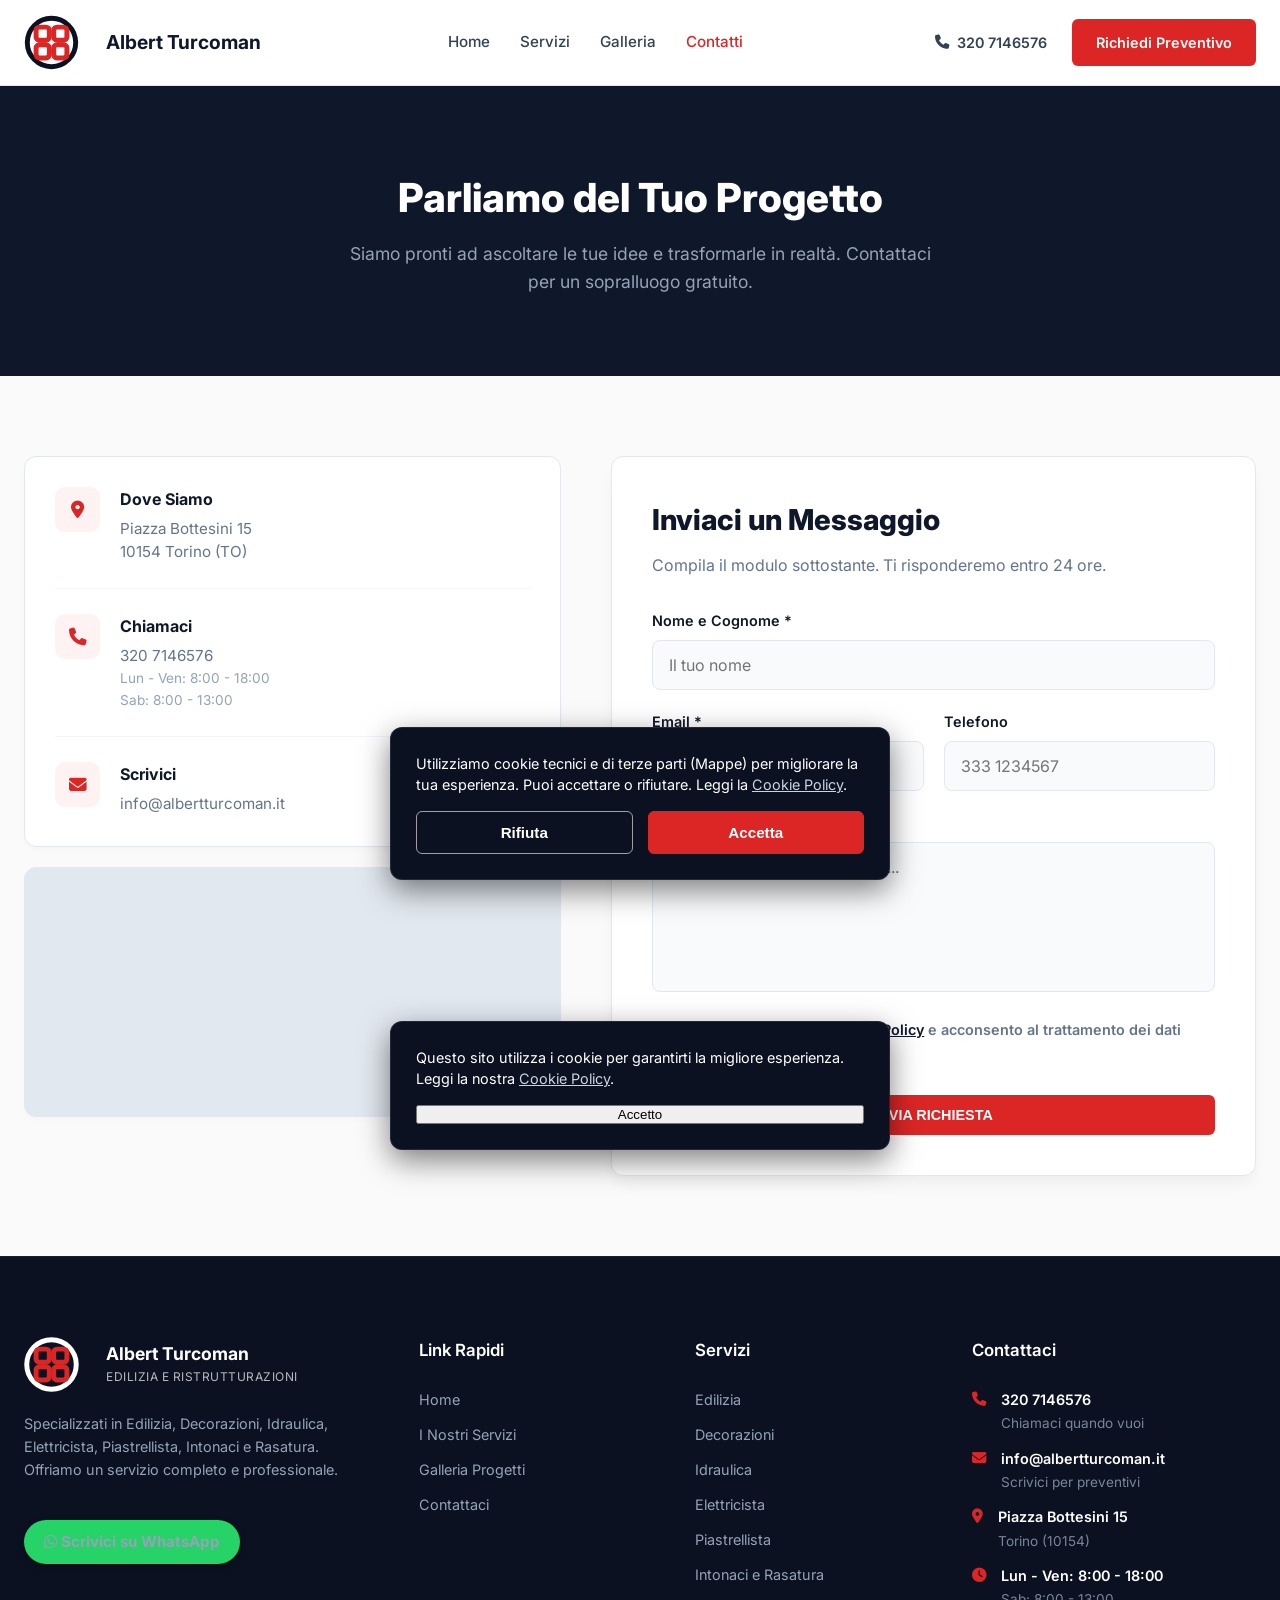
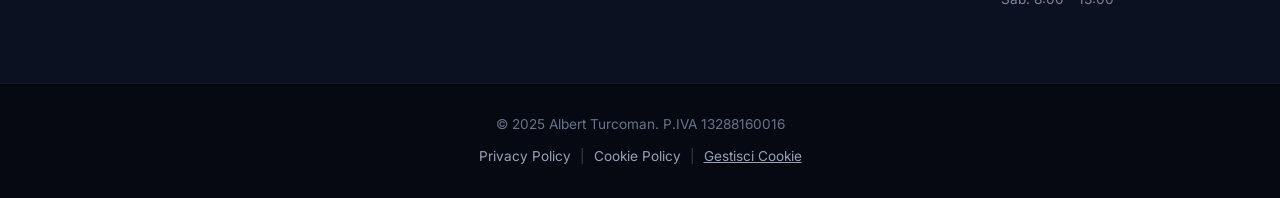
==== contatti.html @ 8659eb18 "Initial commit via Netlify" ====
<!DOCTYPE html>
<html lang="it">
<head>
    <meta charset="UTF-8">
    <meta name="viewport" content="width=device-width, initial-scale=1.0">
    <title>Contatti e Preventivi - Albert Turcoman Torino</title>
    <meta name="description" content="Contatta Albert Turcoman per un preventivo gratuito. Siamo in Piazza Bottesini 15, Torino. Telefono: 320 7146576. Risposta in 24 ore.">
    <link rel="icon" type="image/svg+xml" href="favicon.svg">
    <link rel="stylesheet" href="https://cdnjs.cloudflare.com/ajax/libs/font-awesome/6.4.0/css/all.min.css">
    <link href="https://fonts.googleapis.com/css2?family=Inter:wght@300;400;500;600;700;800&display=swap" rel="stylesheet">
    <link rel="stylesheet" href="style.css">
    
    <style>
        /* --- STILI SPECIFICI PER PAGINA CONTATTI (Finali) --- */
        html, body {
            scroll-behavior: smooth !important;
        }

        /* 1. Layout Generale a Griglia */
        .contact-section {
            padding: 80px 0;
            background-color: #FAFAFA;
        }

        .contact-grid {
            display: grid;
            grid-template-columns: 1fr 1.2fr; /* Sinistra stretta, Destra larga */
            gap: 50px;
            align-items: start; /* IMPORTANTE: Allinea in alto */
        }

        /* 2. Colonna Sinistra (Info + Mappa) */
        .left-column {
            display: flex;
            flex-direction: column;
            gap: 20px; 
        }

        /* Box Contatti */
        .info-card {
            background: white;
            padding: 30px;
            border-radius: 12px;
            border: 1px solid var(--border);
            box-shadow: 0 4px 6px -1px rgba(0,0,0,0.02);
        }

        .info-row {
            display: flex;
            align-items: flex-start;
            gap: 20px;
            margin-bottom: 25px;
            padding-bottom: 25px;
            border-bottom: 1px solid #f1f5f9;
        }
        .info-row:last-child { margin-bottom: 0; padding-bottom: 0; border-bottom: none; }

        .info-icon {
            width: 45px; height: 45px;
            background: #FEF2F2; color: var(--primary-red);
            border-radius: 10px;
            display: flex; align-items: center; justify-content: center;
            font-size: 1.1rem;
            flex-shrink: 0;
        }

        .info-text h4 { font-size: 1rem; color: var(--primary-dark); margin-bottom: 5px; font-weight: 700; }
        .info-text p, .info-text a { color: var(--text-light); font-size: 0.95rem; line-height: 1.5; text-decoration: none; transition: 0.3s; }
        .info-text a:hover { color: var(--primary-red); }

        /* Mappa Compatta */
        .map-wrapper {
            height: 250px; 
            width: 100%;
            border-radius: 12px;
            overflow: hidden;
            border: 1px solid var(--border);
            box-shadow: 0 4px 6px -1px rgba(0,0,0,0.02);
            position: relative;
            background-color: #e2e8f0;
        }
        
        /* 3. Colonna Destra (Form) */
        .form-card {
            background: white;
            padding: 40px;
            border-radius: 12px;
            border: 1px solid var(--border);
            box-shadow: 0 10px 15px -3px rgba(0,0,0,0.05);
            display: flex;
            flex-direction: column;
            
            /* TRUCCO PER L'ANCORA: */
            /* Questo serve per non far finire il titolo sotto al menu fisso quando scorre */
            scroll-margin-top: 100px; 
        }

        .form-header { margin-bottom: 30px; }
        .form-header h2 { font-size: 1.8rem; color: var(--primary-dark); font-weight: 800; margin-bottom: 10px; }
        .form-header p { color: var(--text-light); }

        .form-group { margin-bottom: 20px; }
        .form-group label { display: block; margin-bottom: 8px; font-weight: 600; font-size: 0.9rem; color: var(--primary-dark); }
        
        .form-input, .form-textarea {
            width: 100%;
            padding: 14px 16px;
            border: 1px solid #E2E8F0;
            border-radius: 8px;
            font-family: 'Inter', sans-serif;
            font-size: 1rem;
            background: #F8FAFC;
            transition: all 0.3s ease;
        }
        .form-input:focus, .form-textarea:focus {
            background: white;
            border-color: var(--primary-red);
            outline: none;
            box-shadow: 0 0 0 3px rgba(220, 38, 38, 0.1);
        }
        
        /* VALIDAZIONE VISIVA */
        .form-input:focus:invalid, .form-textarea:focus:invalid {
            border-color: #DC2626;
            background-color: #FEF2F2;
            box-shadow: 0 0 0 3px rgba(220, 38, 38, 0.1);
        }

        .form-textarea { resize: none; height: 150px; }

        .btn-full { width: 100%; justify-content: center; margin-top: 10px; }

        /* RESPONSIVE */
        @media (max-width: 900px) {
            .contact-grid { grid-template-columns: 1fr; gap: 40px; }
            .map-wrapper { height: 300px; } 
        }
    </style>
</head>
<body>

    <header>
        <div class="container nav-wrapper">
            <a href="index.html" class="logo">
                <div class="logo-icon">
                    <svg width="100%" height="100%" viewBox="0 0 100 100" fill="none" stroke-width="9" stroke-linecap="round">
                        <circle cx="50" cy="50" r="44" stroke="#0B1120" /> <rect x="22" y="22" width="24" height="24" rx="6" stroke="#DC2626" />
                        <rect x="54" y="22" width="24" height="24" rx="6" stroke="#DC2626" />
                        <rect x="22" y="54" width="24" height="24" rx="6" stroke="#DC2626" />
                        <rect x="54" y="54" width="24" height="24" rx="6" stroke="#DC2626" />
                    </svg>
                </div>
                Albert Turcoman
            </a>
            <nav class="desktop-menu">
                <a href="index.html">Home</a>
                <a href="servizi.html">Servizi</a>
                <a href="galleria.html">Galleria</a>
                <a href="contatti.html" style="color:var(--primary-red)">Contatti</a>
            </nav>
            <div class="header-right">
                <a href="tel:3207146576" class="phone-cta"><i class="fa-solid fa-phone"></i> 320 7146576</a>
                <a href="contatti.html#preventivo" class="btn-red desktop-btn">Richiedi Preventivo</a>
                <div class="mobile-menu-btn" onclick="toggleMenu()"><i class="fa-solid fa-bars"></i></div>
            </div>
        </div>
    </header>

    <div class="mobile-menu" id="mobileMenu">
        <a href="index.html">Home</a>
        <a href="servizi.html">Servizi</a>
        <a href="galleria.html">Galleria</a>
        <a href="contatti.html">Contatti</a>
        <a href="contatti.html#preventivo" class="btn-red" style="text-align:center; margin-top:20px; justify-content: center;">Richiedi Preventivo</a>
    </div>

    <section class="page-hero" style="background-color: var(--primary-dark); padding: 80px 0; text-align: center; color: white;">
        <div class="container">
            <h1 style="font-size: 2.5rem; font-weight: 800; margin-bottom: 10px;">Parliamo del Tuo Progetto</h1>
            <p style="color: #94A3B8; font-size: 1.1rem; max-width: 600px; margin: 0 auto;">Siamo pronti ad ascoltare le tue idee e trasformarle in realtà. Contattaci per un sopralluogo gratuito.</p>
        </div>
    </section>

    <section class="contact-section">
        <div class="container">
            <div class="contact-grid">
                
                <div class="left-column">
                    
                    <div class="info-card">
                        <div class="info-row">
                            <div class="info-icon"><i class="fa-solid fa-location-dot"></i></div>
                            <div class="info-text">
                                <h4>Dove Siamo</h4>
                                <p>Piazza Bottesini 15<br>10154 Torino (TO)</p>
                            </div>
                        </div>
                        <div class="info-row">
                            <div class="info-icon"><i class="fa-solid fa-phone"></i></div>
                            <div class="info-text">
                                <h4>Chiamaci</h4>
                                <p><a href="tel:3207146576">320 7146576</a></p>
                                <p style="font-size: 0.85rem; color: #94A3B8; line-height: 1.6;">
                                    Lun - Ven: 8:00 - 18:00<br>
                                    Sab: 8:00 - 13:00
                                </p>
                            </div>
                        </div>
                        <div class="info-row">
                            <div class="info-icon"><i class="fa-solid fa-envelope"></i></div>
                            <div class="info-text">
                                <h4>Scrivici</h4>
                                <p><a href="mailto:info@albertturcoman.it">info@albertturcoman.it</a></p>
                            </div>
                        </div>
                    </div>

                    <div class="map-wrapper">
                        <iframe 
                            width="100%" 
                            height="100%" 
                            id="gmap_canvas" 
                            src="https://maps.google.com/maps?q=Piazza+Giovanni+Bottesini,+15,+10154+Torino+TO&t=&z=15&ie=UTF8&iwloc=&output=embed" 
                            frameborder="0" 
                            scrolling="no" 
                            marginheight="0" 
                            marginwidth="0">
                        </iframe>
                    </div>

                </div>

                <div class="right-column">
                    <div class="form-card" id="preventivo">
                        <div class="form-header">
                            <h2>Inviaci un Messaggio</h2>
                            <p>Compila il modulo sottostante. Ti risponderemo entro 24 ore.</p>
                        </div>

                        <form class="contact-form" name="contatti" method="POST" data-netlify="true" action="grazie.html">
                            <input type="hidden" name="form-name" value="contatti">
                            
                            <div class="form-group">
                                <label>Nome e Cognome *</label>
                                <input type="text" name="nome" class="form-input" placeholder="Il tuo nome" required>
                            </div>

                            <div class="form-grid-row" style="display: grid; grid-template-columns: 1fr 1fr; gap: 20px;">
                                <div class="form-group">
                                    <label>Email *</label>
                                    <input type="email" name="email" class="form-input" placeholder="esempio@email.com" required>
                                </div>
                                <div class="form-group">
                                    <label>Telefono</label>
                                    <input type="tel" name="telefono" class="form-input" placeholder="333 1234567">
                                </div>
                            </div>

                            <div class="form-group">
                                <label>Come possiamo aiutarti? *</label>
                                <textarea name="messaggio" class="form-textarea" placeholder="Descrivi brevemente il lavoro..." required></textarea>
                            </div>

                            <div class="form-group" style="display: flex; gap: 12px; align-items: center; margin-top: 15px; margin-bottom: 25px;">
                                <input type="checkbox" id="privacy-check" name="privacy" required style="width: 18px; height: 18px; accent-color: #DC2626; cursor: pointer; flex-shrink: 0;">
                                <label for="privacy-check" style="font-size: 0.9rem; color: #64748B; line-height: 1.4; cursor: pointer; margin: 0;">
                                    Ho letto e accetto la <a href="privacy.html" target="_blank" style="text-decoration: underline; color: #0F172A;">Privacy Policy</a> e acconsento al trattamento dei dati personali.
                                </label>
                            </div>

                            <button type="submit" class="btn-red btn-full">INVIA RICHIESTA</button>
                        </form>
                        
                    </div>
                </div>

            </div>
        </div>
    </section>

    <footer>
        <div class="container footer-grid">
            <div class="footer-col">
                <div class="footer-logo">
                    <div class="logo-icon">
                        <svg width="100%" height="100%" viewBox="0 0 100 100" fill="none" stroke-width="9" stroke-linecap="round">
                            <circle cx="50" cy="50" r="45" stroke="#FFFFFF" />
                            <rect x="22" y="22" width="24" height="24" rx="6" stroke="#DC2626" />
                            <rect x="54" y="22" width="24" height="24" rx="6" stroke="#DC2626" />
                            <rect x="22" y="54" width="24" height="24" rx="6" stroke="#DC2626" />
                            <rect x="54" y="54" width="24" height="24" rx="6" stroke="#DC2626" />
                        </svg>
                    </div> 
                    <div class="logo-text">Albert Turcoman<br><span>Edilizia e Ristrutturazioni</span></div>
                </div>
                <p class="footer-desc">Specializzati in Edilizia, Decorazioni, Idraulica, Elettricista, Piastrellista, Intonaci e Rasatura. Offriamo un servizio completo e professionale.</p>
                <a href="https://wa.me/393207146576" class="btn-whatsapp" target="_blank"><i class="fa-brands fa-whatsapp"></i> Scrivici su WhatsApp</a>
            </div>

            <div class="footer-col">
                <h4>Link Rapidi</h4>
                <ul>
                    <li><a href="index.html">Home</a></li>
                    <li><a href="servizi.html">I Nostri Servizi</a></li>
                    <li><a href="galleria.html">Galleria Progetti</a></li>
                    <li><a href="contatti.html">Contattaci</a></li>
                </ul>
            </div>

            <div class="footer-col">
                <h4>Servizi</h4>
                <ul>
                    <li><a href="servizi.html">Edilizia</a></li>
                    <li><a href="servizi.html">Decorazioni</a></li>
                    <li><a href="servizi.html">Idraulica</a></li>
                    <li><a href="servizi.html">Elettricista</a></li>
                    <li><a href="servizi.html">Piastrellista</a></li>
                    <li><a href="servizi.html">Intonaci e Rasatura</a></li>
                </ul>
            </div>

            <div class="footer-col">
                <h4>Contattaci</h4>
                <ul class="contact-list">
                    <li>
                        <i class="fa-solid fa-phone"></i>
                        <div>
                            <strong><a href="tel:3207146576" style="color:white; text-decoration: none;">320 7146576</a></strong>
                            <span>Chiamaci quando vuoi</span>
                        </div>
                    </li>
                    
                    <li>
                        <i class="fa-solid fa-envelope"></i>
                        <div>
                            <strong><a href="contatti.html#preventivo" style="color:white; text-decoration: none;">info@albertturcoman.it</a></strong>
                            <span>Scrivici per preventivi</span>
                        </div>
                    </li>
                    
                    <li>
                        <i class="fa-solid fa-location-dot"></i>
                        <div>
                            <strong><a href="https://www.google.com/maps/search/?api=1&query=Piazza+Bottesini+15+Torino" target="_blank" style="color:white; text-decoration: none;">Piazza Bottesini 15</a></strong>
                            <span>Torino (10154)</span>
                        </div>
                    </li>

                    <li>
                        <i class="fa-solid fa-clock"></i>
                        <div>
                            <strong>Lun - Ven: 8:00 - 18:00</strong>
                            <span>Sab: 8:00 - 13:00</span>
                        </div>
                    </li>
                </ul>
            </div>
        </div>

        <div class="footer-bottom">
            <div class="container bottom-flex">
                <div class="bottom-left">
                    © 2025 Albert Turcoman. P.IVA 13288160016
                    <div style="margin-top: 10px; font-size: 0.85rem;">
                        <a href="privacy.html" class="legal-link">Privacy Policy</a>
                        <span style="opacity: 0.5; margin: 0 5px;">|</span>
                        <a href="cookie.html" class="legal-link">Cookie Policy</a>
                        <span style="opacity: 0.5; margin: 0 5px;">|</span>
                        <a href="#" onclick="reopenBanner(); return false;" class="legal-link" style="text-decoration: underline;">Gestisci Cookie</a>
                    </div>
                </div>
            </div>
        </div>
    </footer>

    <div id="cookie-banner">
        <p>
            Utilizziamo cookie tecnici e di terze parti (Mappe) per migliorare la tua esperienza. 
            Puoi accettare o rifiutare.
            Leggi la <a href="cookie.html" style="color: #cbd5e1; text-decoration: underline;">Cookie Policy</a>.
        </p>
        <div class="cookie-buttons">
            <button onclick="rejectCookies()" class="btn-cookie-outline">Rifiuta</button>
            <button onclick="acceptCookies()" class="btn-cookie-fill">Accetta</button>
        </div>
    </div>

    <script>
        // Menu Mobile
        function toggleMenu() { 
            const menu = document.getElementById('mobileMenu');
            if(menu) menu.style.display = (menu.style.display === 'flex') ? 'none' : 'flex'; 
        }
        
        // Logica Cookie
        function acceptCookies() {
            document.getElementById('cookie-banner').classList.remove('show');
            localStorage.setItem('cookieConsent', 'accepted');
        }
        function rejectCookies() {
            document.getElementById('cookie-banner').classList.remove('show');
            localStorage.setItem('cookieConsent', 'rejected');
        }
        function reopenBanner() {
            document.getElementById('cookie-banner').classList.add('show');
        }
        
        // Controllo all'avvio
        window.addEventListener('load', function() {
            if (!localStorage.getItem('cookieConsent')) {
                setTimeout(() => document.getElementById('cookie-banner').classList.add('show'), 1000);
            }
        });
    </script>
</body>
</html>

    <div id="cookie-banner">
        <p>
            Questo sito utilizza i cookie per garantirti la migliore esperienza. 
            Leggi la nostra <a href="#" style="color: #cbd5e1; text-decoration: underline;">Cookie Policy</a>.
        </p>
        <button onclick="acceptCookies()">Accetto</button>
    </div>

    <script>
        function toggleMenu() {
            const menu = document.getElementById('mobileMenu');
            const style = window.getComputedStyle(menu);
            menu.style.display = style.display === 'flex' ? 'none' : 'flex';
        }

        function acceptCookies() {
            document.getElementById('cookie-banner').classList.remove('show');
            localStorage.setItem('cookieConsent', 'true');
        }

        window.addEventListener('load', function() {
            if (!localStorage.getItem('cookieConsent')) {
                setTimeout(() => document.getElementById('cookie-banner').classList.add('show'), 1000);
            }
        });
    </script>

</body>
</html>
---- style.css ----
/* --- 1. RESET & VARIABLES --- */
:root {
    --primary-red: #DC2626;
    --primary-dark: #0F172A;
    --text-main: #334155;
    --text-light: #64748B;
    --white: #ffffff;
    --border: #E2E8F0;
}

* { margin: 0; padding: 0; box-sizing: border-box; }

body {
    font-family: 'Inter', sans-serif;
    color: var(--text-main);
    line-height: 1.6;
    background-color: var(--white);
    overflow-x: hidden;
}

a { text-decoration: none; transition: 0.3s; }
ul { list-style: none; }
img { width: 100%; display: block; }

/* --- 2. HEADER --- */
header {
    background: var(--white);
    border-bottom: 1px solid var(--border);
    padding: 15px 0;
    position: sticky;
    top: 0;
    z-index: 2000; 
}

.container {
    max-width: 1280px;
    margin: 0 auto;
    padding: 0 24px;
}

.nav-wrapper {
    display: flex;
    justify-content: space-between;
    align-items: center;
}

.logo {
    display: flex;
    align-items: center;
    gap: 12px;
    font-weight: 700;
    font-size: 1.2rem;
    color: var(--primary-dark);
}

.logo-icon {
    width: 55px;   
    height: 55px;  
    display: flex; align-items: center; justify-content: center;
    flex-shrink: 0;
    margin-right: 5px; 
}

.logo-icon svg { width: 100%; height: 100%; }

.desktop-menu { display: flex; gap: 30px; }
.desktop-menu a { color: var(--text-main); font-weight: 500; font-size: 0.95rem; }
.desktop-menu a:hover { color: var(--primary-red); }

.header-right { display: flex; align-items: center; gap: 20px; }

.phone-cta {
    display: flex; align-items: center; gap: 8px;
    font-weight: 600; color: var(--text-main); font-size: 0.9rem;
    position: relative;
    z-index: 10;
    padding: 5px;
}

.btn-red {
    background: var(--primary-red);
    color: white;
    padding: 12px 24px;
    border-radius: 6px;
    font-weight: 600;
    font-size: 0.9rem;
    border: none;
    cursor: pointer;
    display: inline-flex;
    align-items: center;
    justify-content: center;
    gap: 8px;
    white-space: nowrap;
    position: relative;
    z-index: 10;
}
.btn-red:hover { background: #b91c1c; }

.btn-outline {
    background: transparent;
    border: 1px solid rgba(255,255,255,0.3);
    color: white;
    padding: 12px 24px;
    border-radius: 6px;
    font-weight: 600;
    font-size: 0.9rem;
    cursor: pointer;
    display: inline-flex;
    align-items: center;
    justify-content: center;
    gap: 10px;
    min-width: 150px;
    transition: 0.3s;
    position: relative;
    z-index: 10;
}
.btn-outline:hover {
    background: white;
    color: var(--primary-dark);
    border-color: white;
}

.mobile-menu-btn {
    display: none;
    font-size: 1.5rem;
    color: var(--primary-dark);
    cursor: pointer;
    margin-left: 10px;
    padding: 10px;
    position: relative;
    z-index: 2001;
}

.mobile-menu {
    display: none;
    position: fixed;
    top: 71px; 
    left: 0; width: 100%;
    background: white;
    padding: 20px;
    border-bottom: 1px solid var(--border);
    flex-direction: column;
    gap: 15px;
    box-shadow: 0 4px 6px -1px rgba(0,0,0,0.1);
    z-index: 1999;
}
.mobile-menu a {
    color: var(--text-main);
    font-weight: 600; font-size: 1.1rem;
    padding: 10px 0; border-bottom: 1px solid #f1f5f9;
}

/* --- 3. HERO SECTION --- */
.hero {
    position: relative;
    padding: 80px 0;
    background-image: linear-gradient(rgba(15, 23, 42, 0.90), rgba(15, 23, 42, 0.85)), url('https://images.unsplash.com/photo-1541888946425-d81bb19240f5?q=80&w=2000&auto=format&fit=crop');
    background-size: cover;
    background-position: center;
    color: white;
    min-height: 80vh;
    display: flex;
    align-items: center;
    z-index: 1;
}

.hero-content { max-width: 700px; position: relative; z-index: 2; }

.pill-badge {
    background: rgba(220, 38, 38, 0.2);
    color: #FCA5A5;
    border: 1px solid rgba(220, 38, 38, 0.4);
    padding: 6px 16px; border-radius: 50px;
    font-size: 0.85rem; font-weight: 600;
    display: inline-block; margin-bottom: 24px;
}

.hero h1 {
    font-size: 3.5rem; line-height: 1.1;
    font-weight: 800; margin-bottom: 20px;
}
.hero h1 span { color: #EF4444; }
.hero p {
    font-size: 1.1rem; color: #CBD5E1;
    margin-bottom: 40px; max-width: 600px;
}

.hero-actions {
    display: flex;
    gap: 15px;
    margin-bottom: 60px;
    flex-wrap: wrap; 
}

.trust-row {
    display: flex; gap: 40px;
    border-top: 1px solid rgba(255,255,255,0.1);
    padding-top: 30px;
}
.trust-item { display: flex; gap: 12px; align-items: center; }
.trust-icon { 
    width: 40px; height: 40px; 
    background: rgba(220, 38, 38, 0.1); 
    border: 1px solid rgba(220, 38, 38, 0.3);
    border-radius: 50%;
    display: flex; justify-content: center; align-items: center;
    color: #EF4444;
}
.trust-text strong { display: block; font-size: 0.9rem; }
.trust-text span { font-size: 0.8rem; color: #94A3B8; }

/* --- 4. GENERAL SECTIONS --- */
.section-padding { padding: 80px 0; position: relative; z-index: 1; }
.section-header { text-align: center; margin-bottom: 60px; }
.sub-title { color: var(--primary-red); font-weight: 600; font-size: 0.9rem; letter-spacing: 1px; text-transform: uppercase; }
.main-title { font-size: 2.25rem; color: var(--primary-dark); font-weight: 800; margin-top: 10px; }

.services-grid { display: grid; grid-template-columns: repeat(3, 1fr); gap: 30px; }
.service-card {
    background: white; padding: 35px; border-radius: 12px;
    box-shadow: 0 4px 6px -1px rgba(0,0,0,0.05); transition: 0.3s;
    border: 1px solid #f1f5f9;
}
.service-card:hover { transform: translateY(-5px); box-shadow: 0 10px 15px -3px rgba(0,0,0,0.1); }
.icon-box { width: 50px; height: 50px; border-radius: 10px; display: flex; justify-content: center; align-items: center; margin-bottom: 20px; font-size: 1.2rem; }
.icon-red { background: #FEF2F2; color: #DC2626; }
.icon-blue { background: #EFF6FF; color: #2563EB; }
.icon-orange { background: #FFF7ED; color: #EA580C; }
.icon-purple { background: #F5F3FF; color: #7C3AED; }
.icon-green { background: #F0FDF4; color: #16A34A; }
.link-arrow { color: var(--primary-red); font-weight: 600; font-size: 0.9rem; display: flex; align-items: center; gap: 5px; }

.gallery-section { background: #FAFAFA; padding: 80px 0; }
.filters { display: flex; justify-content: center; gap: 15px; margin-bottom: 40px; flex-wrap: wrap; }
.filter-btn { background: white; border: 1px solid var(--border); padding: 10px 24px; border-radius: 50px; font-weight: 500; color: var(--text-light); cursor: pointer; transition: 0.3s; }
.filter-btn:hover { background: #f1f5f9; }
.filter-btn.active { background: var(--primary-red); color: white; border-color: var(--primary-red); }
.gallery-grid { display: grid; grid-template-columns: repeat(4, 1fr); gap: 20px; }
.gallery-item { position: relative; border-radius: 16px; overflow: hidden; aspect-ratio: 1; cursor: pointer; }
.gallery-item img { width: 100%; height: 100%; object-fit: cover; transition: 0.5s; }
.gallery-item:hover img { transform: scale(1.1); }
.overlay-text { position: absolute; bottom: 0; left: 0; right: 0; padding: 20px; background: linear-gradient(to top, rgba(0,0,0,0.8), transparent); color: white; opacity: 0; transition: 0.3s; }
.gallery-item:hover .overlay-text { opacity: 1; }

.about-layout { display: grid; grid-template-columns: 1fr 1fr; gap: 80px; align-items: center; }
.about-image { position: relative; border-radius: 20px; overflow: hidden; }
.floating-card { position: absolute; bottom: 20px; left: 20px; background: rgba(30, 41, 59, 0.9); backdrop-filter: blur(5px); padding: 15px 25px; border-radius: 12px; color: white; border: 1px solid rgba(255,255,255,0.1); }
.check-list { display: grid; grid-template-columns: 1fr 1fr; gap: 15px; margin: 30px 0; }
.check-item { display: flex; gap: 10px; align-items: center; font-weight: 500; font-size: 0.95rem; }
.check-circle { color: var(--primary-red); background: #FEF2F2; width: 24px; height: 24px; border-radius: 50%; display: flex; justify-content: center; align-items: center; font-size: 0.8rem; }
.stats { display: flex; gap: 50px; margin-top: 40px; border-top: 1px solid var(--border); padding-top: 30px; }
.stat-num { font-size: 2rem; font-weight: 800; color: var(--primary-dark); }
.stat-label { font-size: 0.8rem; text-transform: uppercase; color: var(--text-light); }

/* --- 5. CTA SECTION --- */
.cta-section {
    background-color: #0F172A; color: white; padding: 100px 0;
    position: relative; overflow: hidden; text-align: center;
    z-index: 1;
}

.cta-pattern {
    position: absolute; top: 0; left: 0; width: 100%; height: 100%; opacity: 0.1;
    background-image: 
        linear-gradient(90deg, transparent 48%, #fff 48%, #fff 52%, transparent 52%),
        linear-gradient(0deg, transparent 48%, #fff 48%, #fff 52%, transparent 52%);
    background-size: 30px 30px;
    background-position: center;
}

.cta-content { position: relative; z-index: 2; max-width: 800px; margin: 0 auto; }
.cta-content h2 { font-size: 2.5rem; font-weight: 700; margin-bottom: 20px; }
.cta-content p { color: #94A3B8; margin-bottom: 40px; font-size: 1.1rem; }
.cta-form-row { display: flex; justify-content: center; gap: 15px; flex-wrap: wrap; }

.input-white {
    background: white;
    border: none; border-radius: 6px;
    padding: 0 20px; height: 48px;
    width: 250px; font-size: 1rem; color: var(--text-main);
}

/* --- 6. FOOTER --- */
footer {
    background: #0B1120; 
    color: #94A3B8; 
    padding-top: 80px; 
    font-size: 0.9rem;
    border-top: 1px solid rgba(255,255,255,0.05);
    position: relative;
    z-index: 10;
}

.footer-grid {
    display: grid; 
    /* MODIFICA: Uso le 4 colonne fisse che ti servono per l'allineamento corretto */
    grid-template-columns: 1.5fr 1fr 1fr 1.2fr;
    gap: 40px; 
    padding-bottom: 60px;
}

.footer-logo { display: flex; align-items: center; gap: 12px; margin-bottom: 20px; color: white; }
.footer-logo .logo-text { line-height: 1.2; font-weight: 700; font-size: 1.1rem; }
.footer-logo .logo-text span { font-size: 0.75rem; font-weight: 400; opacity: 0.7; text-transform: uppercase; letter-spacing: 0.5px; }

.footer-desc { margin-bottom: 24px; line-height: 1.6; }

.social-icons { display: flex; gap: 10px; }
.social-btn { width: 36px; height: 36px; background: rgba(255,255,255,0.08); display: flex; justify-content: center; align-items: center; border-radius: 6px; color: white; transition: 0.3s; }
.social-btn:hover { background: var(--primary-red); }

.footer-col h4 { color: white; margin-bottom: 24px; font-size: 1.05rem; font-weight: 600; }
.footer-col ul li { margin-bottom: 12px; }
.footer-col a { color: #94A3B8; transition: 0.2s; display: inline-block; text-decoration: none; }
.footer-col a:hover { color: white; transform: translateX(5px); } 

.contact-list li { display: flex; gap: 15px; margin-bottom: 20px; align-items: flex-start; }
.contact-list i { color: var(--primary-red); margin-top: 4px; flex-shrink: 0; }
.contact-list strong { display: block; color: white; font-weight: 600; }
.contact-list span { font-size: 0.85rem; opacity: 0.8; }

.footer-bottom { 
    background: #060912; 
    padding: 30px 0;
    border-top: 1px solid rgba(255,255,255,0.05); 
    font-size: 0.85rem; 
    color: #64748B; 
    text-align: center;
}

.bottom-flex { 
    display: flex; 
    flex-direction: column; 
    align-items: center;    
    justify-content: center; 
    gap: 15px; 
}

.bottom-left { 
    line-height: 1.6; 
    display: flex;
    flex-direction: column;
    align-items: center;
}

.vat-code { opacity: 0.6; font-size: 0.8rem; }

/* Stile per Privacy e Cookie Policy */
.legal-link {
    color: #94A3B8;        
    text-decoration: none; 
    transition: 0.3s;
}

.legal-link:hover {
    color: white;          
    text-decoration: underline;
}

/* Fix per spaziare meglio il logo dal testo */
.logo-icon { margin-right: 15px; }

/* --- PAGINA SERVIZI (Schede con Immagini) --- */
.service-img-card {
    background: white;
    border-radius: 12px;
    overflow: hidden;
    border: 1px solid #F1F5F9;
    transition: transform 0.3s ease, box-shadow 0.3s ease;
    display: flex;
    flex-direction: column;
    height: 100%; 
}

.service-img-card:hover {
    transform: translateY(-5px);
    box-shadow: 0 10px 20px rgba(0,0,0,0.08);
}

.card-image-wrapper {
    position: relative;
    height: 200px;
    overflow: hidden;
}

.card-image-wrapper img {
    width: 100%;
    height: 100%;
    object-fit: cover;
    transition: transform 0.5s ease;
}

.service-img-card:hover .card-image-wrapper img { transform: scale(1.05); }

.card-floating-icon {
    position: absolute;
    top: 15px;
    right: 15px;
    background: white;
    width: 40px;
    height: 40px;
    border-radius: 8px;
    display: flex;
    justify-content: center;
    align-items: center;
    color: var(--primary-red);
    font-size: 1.1rem;
    box-shadow: 0 2px 5px rgba(0,0,0,0.1);
    z-index: 2;
}

.card-content {
    padding: 25px;
    display: flex;
    flex-direction: column;
    flex-grow: 1;
    justify-content: space-between;
}

.card-content h3 {
    font-size: 1.25rem;
    color: var(--primary-dark);
    margin-bottom: 10px;
    font-weight: 700;
}

.card-content p {
    color: var(--text-light);
    font-size: 0.95rem;
    line-height: 1.6;
    margin-bottom: 25px;
}

.card-action-btn {
    background: #F8FAFC;
    border: 1px solid #E2E8F0;
    padding: 12px 20px;
    border-radius: 6px;
    color: var(--primary-dark);
    font-weight: 600;
    font-size: 0.85rem;
    display: flex;
    justify-content: space-between;
    align-items: center;
    transition: 0.3s;
    text-decoration: none; 
}

.card-action-btn:hover {
    background: var(--primary-dark);
    color: white;
    border-color: var(--primary-dark);
}

/* Stili per la CTA finale della pagina servizi */
.services-cta {
    background: white;
    text-align: center;
    padding: 80px 0;
    border-top: 1px solid var(--border);
}

.cta-buttons-row {
    display: flex;
    justify-content: center;
    gap: 20px;
    flex-wrap: wrap;
    margin-top: 30px;
}

.btn-white-border {
    background: white;
    border: 1px solid #E2E8F0;
    color: var(--text-main);
    padding: 12px 24px;
    border-radius: 6px;
    font-weight: 600;
    display: inline-flex;
    align-items: center;
    gap: 10px;
    transition: 0.3s;
    cursor: pointer;
}

.btn-white-border:hover {
    background: #F8FAFC;
    border-color: #CBD5E1;
}

/* --- COOKIE BANNER (Fix 2 tasti) --- */
#cookie-banner {
    position: fixed;
    bottom: -250px;
    left: 0; right: 0; margin: 0 auto; 
    max-width: 500px; 
    background: #0B1120;
    color: white;
    padding: 25px;
    border-radius: 12px;
    box-shadow: 0 10px 30px rgba(0,0,0,0.5);
    border: 1px solid rgba(255,255,255,0.1);
    
    display: flex;
    flex-direction: column; /* IMPORTANTE: Testo sopra, tasti sotto */
    gap: 15px;
    
    z-index: 10000;
    transition: bottom 0.5s cubic-bezier(0.175, 0.885, 0.32, 1.275);
}

#cookie-banner.show { bottom: 20px; }

#cookie-banner p {
    margin: 0;
    font-size: 0.9rem;
    line-height: 1.5;
}

/* Contenitore per i due tasti affiancati */
.cookie-buttons {
    display: flex;      
    gap: 15px;          
    width: 100%;        
}

.btn-cookie-fill, 
.btn-cookie-outline {
    flex: 1;            /* Stessa larghezza */
    padding: 12px 0;    
    text-align: center;
    border-radius: 6px;
    font-weight: 600;
    cursor: pointer;
    font-size: 0.95rem;
    transition: 0.2s;
}

.btn-cookie-fill {
    background: var(--primary-red);
    color: white;
    border: 1px solid var(--primary-red);
}

.btn-cookie-fill:hover { background: #b91c1c; }

.btn-cookie-outline {
    background: transparent;
    color: white;
    border: 1px solid rgba(255,255,255, 0.6);
}

.btn-cookie-outline:hover { border-color: white; background: rgba(255,255,255,0.1); }

/* --- EXTRA COMPONENTS --- */
html { scroll-behavior: smooth; }

.btn-whatsapp {
    display: inline-flex;
    align-items: center;
    gap: 10px;
    background-color: #25D366; 
    color: white;
    text-decoration: none;
    font-weight: bold;
    padding: 10px 20px;
    border-radius: 50px;
    margin-top: 15px;
    transition: 0.3s;
    font-size: 0.95rem;
    box-shadow: 0 4px 10px rgba(0,0,0,0.2);
}

.btn-whatsapp:hover {
    background-color: #128C7E;
    transform: translateY(-2px);
}

/* --- RESPONSIVE FIXES (Tutti raggruppati qui) --- */
@media (max-width: 1024px) {
    header { padding: 10px 0; }
    .hero h1 { font-size: 2.5rem; }
    .desktop-menu { display: none; }
    .desktop-btn { display: none; }
    .mobile-menu-btn { display: block; }
    .services-grid { grid-template-columns: 1fr 1fr; }
    .gallery-grid { grid-template-columns: repeat(2, 1fr); }
    .about-layout { grid-template-columns: 1fr; }
    .about-image { order: -1; }
    .footer-grid { grid-template-columns: 1fr 1fr; }
}

@media (max-width: 768px) {
    /* Hero e Sezioni Generali */
    .hero-content { text-align: center; }
    .hero-actions { justify-content: center; }
    .input-white { width: 100%; max-width: 300px; } 
    .trust-row { flex-direction: column; align-items: center; }
    .services-grid { grid-template-columns: 1fr; }
    .gallery-grid { grid-template-columns: 1fr; }

    /* Footer Mobile: Tutto centrato e in colonna */
    .footer-grid { grid-template-columns: 1fr !important; text-align: center; gap: 30px; }
    .footer-col { display: flex; flex-direction: column; align-items: center; }
    .contact-list li { justify-content: center; text-align: center; }
    .btn-whatsapp { margin: 15px auto 0; }
    .bottom-flex { flex-direction: column; text-align: center; gap: 10px; }
    .phone-cta { display: none; }

    /* Fix Pagine Legali (Margini) */
    .legal-content { padding: 40px 20px; }
    .legal-content h1 { font-size: 1.8rem; }

    /* Fix Cookie Banner Mobile */
    #cookie-banner {
        left: 10px; right: 10px; max-width: none;
    }
}



/* 1. Stile per il contenitore dell'immagine */
.about-image {
    position: relative; /* Fondamentale per far stare la "floating-card" al suo posto */
    width: 100%;
    height: 100%; /* Cerca di occupare tutta l'altezza disponibile */
    min-height: 400px; /* Altezza minima di sicurezza per desktop */
}

/* 2. Stile SPECIFICO per la tua nuova immagine */
.titolare-img {
    width: 100%;
    height: 500px; /* ALTEZZA FISSA: Modifica questo valore per pareggiare col testo */
    object-fit: cover; /* MAGIA: Ritaglia l'immagine per riempire il box senza deformarla */
    object-position: top center; /* Focalizza il ritaglio sulla parte alta (il viso) */
    border-radius: 24px; /* Arrotonda gli angoli come nelle tue foto di esempio */
    box-shadow: 0 10px 30px rgba(0,0,0,0.1); /* Un'ombra leggera per eleganza */
}

/* 3. Ottimizzazione per MOBILE (Cellulari) */
@media (max-width: 768px) {
    .titolare-img {
        height: 350px; /* Su cellulare la facciamo meno alta per non occupare tutto lo schermo */
    }
    
    .about-layout {
        /* Assicura che su mobile le colonne stiano una sopra l'altra */
        flex-direction: column; 
    }
}
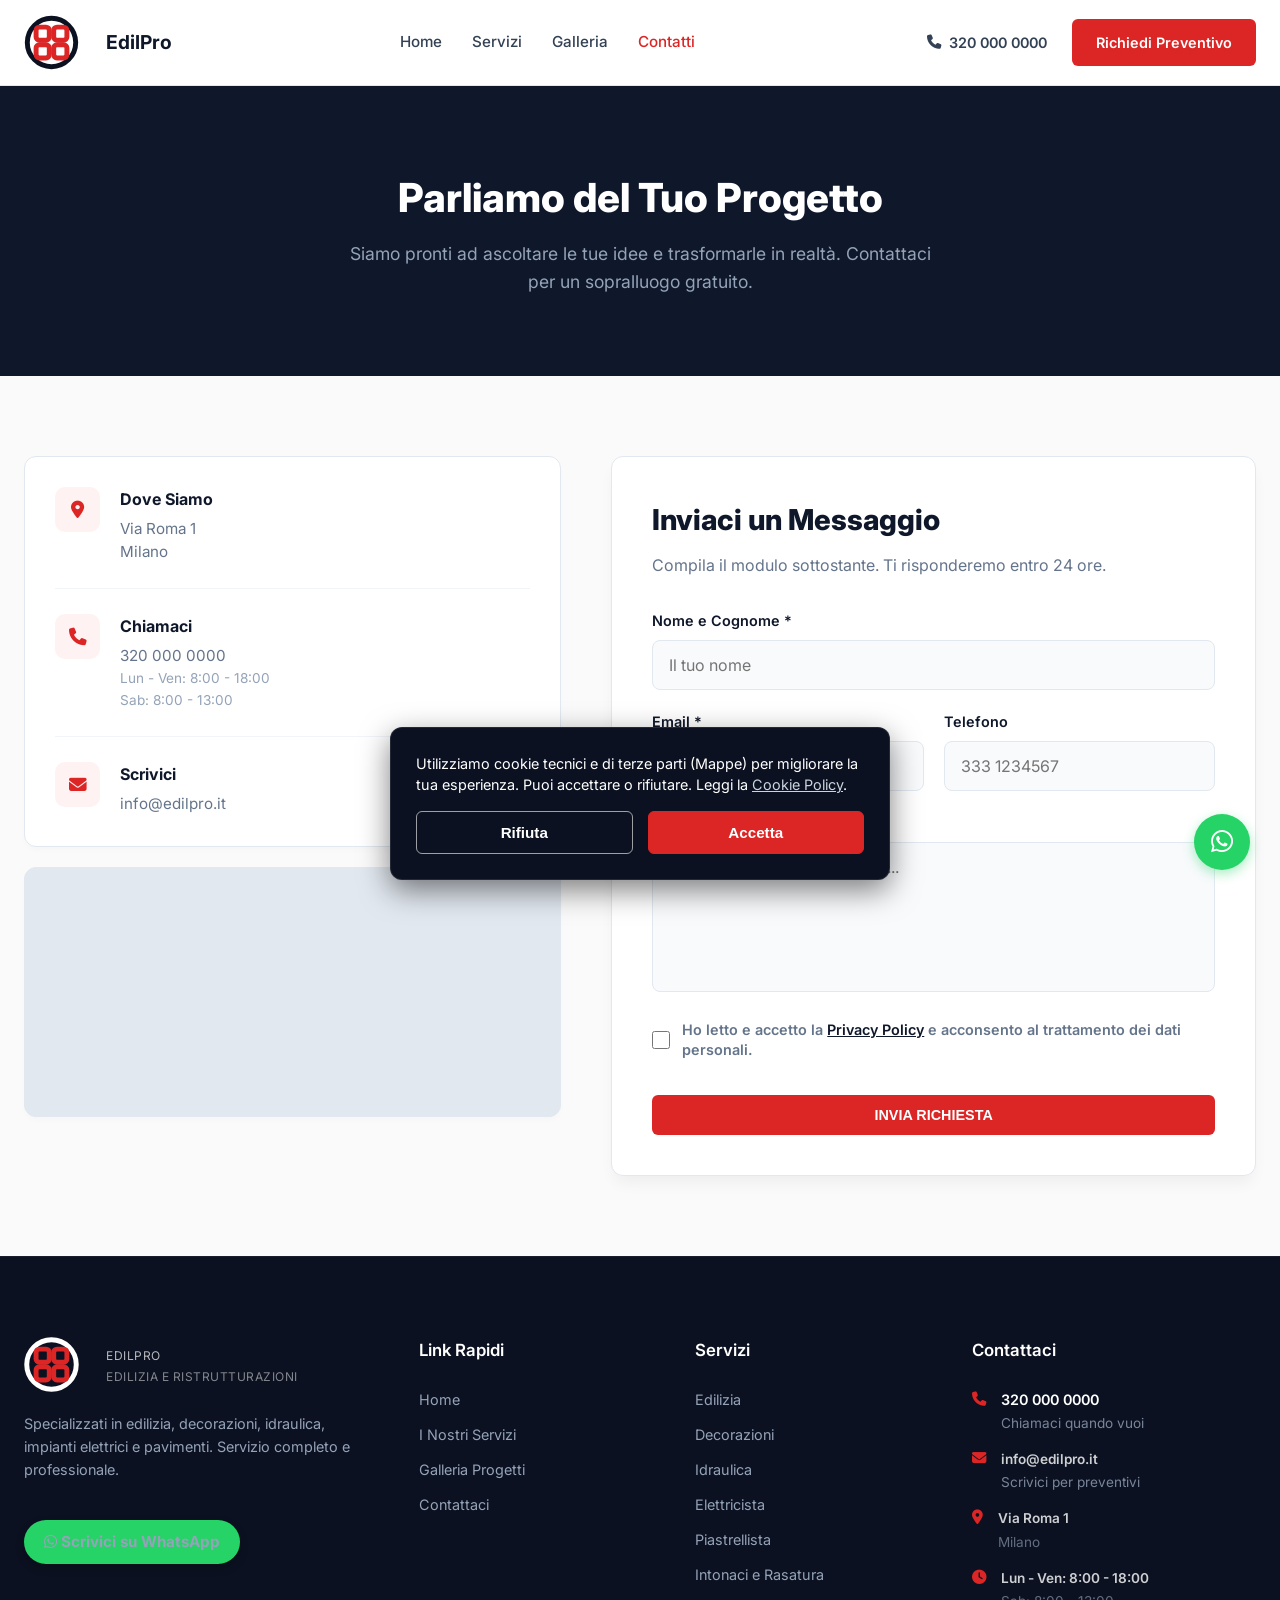
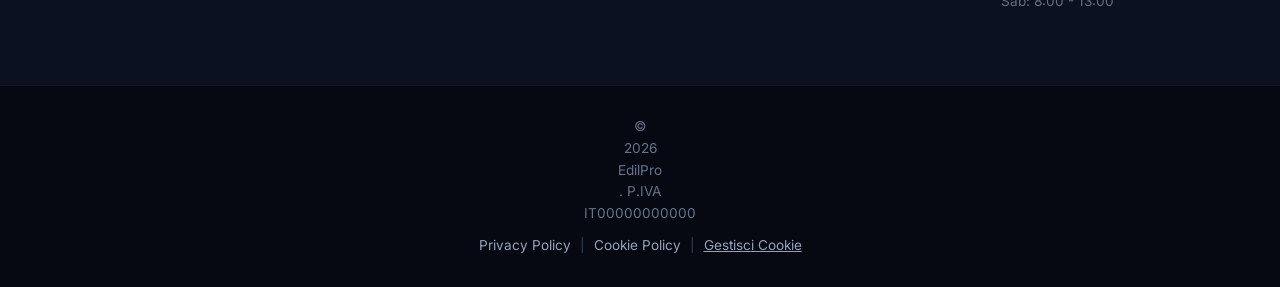
==== commit 5c5e791c: "Refactor: transform static site into reusable EdilPro template - Create config.js with centralized S" ====
--- a/contatti.html
+++ b/contatti.html
@@ -1,446 +1,308 @@
-<!DOCTYPE html>
-<html lang="it">
-<head>
-    <meta charset="UTF-8">
-    <meta name="viewport" content="width=device-width, initial-scale=1.0">
-    <title>Contatti e Preventivi - Albert Turcoman Torino</title>
-    <meta name="description" content="Contatta Albert Turcoman per un preventivo gratuito. Siamo in Piazza Bottesini 15, Torino. Telefono: 320 7146576. Risposta in 24 ore.">
-    <link rel="icon" type="image/svg+xml" href="favicon.svg">
-    <link rel="stylesheet" href="https://cdnjs.cloudflare.com/ajax/libs/font-awesome/6.4.0/css/all.min.css">
-    <link href="https://fonts.googleapis.com/css2?family=Inter:wght@300;400;500;600;700;800&display=swap" rel="stylesheet">
-    <link rel="stylesheet" href="style.css">
-    
-    <style>
-        /* --- STILI SPECIFICI PER PAGINA CONTATTI (Finali) --- */
-        html, body {
-            scroll-behavior: smooth !important;
-        }
-
-        /* 1. Layout Generale a Griglia */
-        .contact-section {
-            padding: 80px 0;
-            background-color: #FAFAFA;
-        }
-
-        .contact-grid {
-            display: grid;
-            grid-template-columns: 1fr 1.2fr; /* Sinistra stretta, Destra larga */
-            gap: 50px;
-            align-items: start; /* IMPORTANTE: Allinea in alto */
-        }
-
-        /* 2. Colonna Sinistra (Info + Mappa) */
-        .left-column {
-            display: flex;
-            flex-direction: column;
-            gap: 20px; 
-        }
-
-        /* Box Contatti */
-        .info-card {
-            background: white;
-            padding: 30px;
-            border-radius: 12px;
-            border: 1px solid var(--border);
-            box-shadow: 0 4px 6px -1px rgba(0,0,0,0.02);
-        }
-
-        .info-row {
-            display: flex;
-            align-items: flex-start;
-            gap: 20px;
-            margin-bottom: 25px;
-            padding-bottom: 25px;
-            border-bottom: 1px solid #f1f5f9;
-        }
-        .info-row:last-child { margin-bottom: 0; padding-bottom: 0; border-bottom: none; }
-
-        .info-icon {
-            width: 45px; height: 45px;
-            background: #FEF2F2; color: var(--primary-red);
-            border-radius: 10px;
-            display: flex; align-items: center; justify-content: center;
-            font-size: 1.1rem;
-            flex-shrink: 0;
-        }
-
-        .info-text h4 { font-size: 1rem; color: var(--primary-dark); margin-bottom: 5px; font-weight: 700; }
-        .info-text p, .info-text a { color: var(--text-light); font-size: 0.95rem; line-height: 1.5; text-decoration: none; transition: 0.3s; }
-        .info-text a:hover { color: var(--primary-red); }
-
-        /* Mappa Compatta */
-        .map-wrapper {
-            height: 250px; 
-            width: 100%;
-            border-radius: 12px;
-            overflow: hidden;
-            border: 1px solid var(--border);
-            box-shadow: 0 4px 6px -1px rgba(0,0,0,0.02);
-            position: relative;
-            background-color: #e2e8f0;
-        }
-        
-        /* 3. Colonna Destra (Form) */
-        .form-card {
-            background: white;
-            padding: 40px;
-            border-radius: 12px;
-            border: 1px solid var(--border);
-            box-shadow: 0 10px 15px -3px rgba(0,0,0,0.05);
-            display: flex;
-            flex-direction: column;
-            
-            /* TRUCCO PER L'ANCORA: */
-            /* Questo serve per non far finire il titolo sotto al menu fisso quando scorre */
-            scroll-margin-top: 100px; 
-        }
-
-        .form-header { margin-bottom: 30px; }
-        .form-header h2 { font-size: 1.8rem; color: var(--primary-dark); font-weight: 800; margin-bottom: 10px; }
-        .form-header p { color: var(--text-light); }
-
-        .form-group { margin-bottom: 20px; }
-        .form-group label { display: block; margin-bottom: 8px; font-weight: 600; font-size: 0.9rem; color: var(--primary-dark); }
-        
-        .form-input, .form-textarea {
-            width: 100%;
-            padding: 14px 16px;
-            border: 1px solid #E2E8F0;
-            border-radius: 8px;
-            font-family: 'Inter', sans-serif;
-            font-size: 1rem;
-            background: #F8FAFC;
-            transition: all 0.3s ease;
-        }
-        .form-input:focus, .form-textarea:focus {
-            background: white;
-            border-color: var(--primary-red);
-            outline: none;
-            box-shadow: 0 0 0 3px rgba(220, 38, 38, 0.1);
-        }
-        
-        /* VALIDAZIONE VISIVA */
-        .form-input:focus:invalid, .form-textarea:focus:invalid {
-            border-color: #DC2626;
-            background-color: #FEF2F2;
-            box-shadow: 0 0 0 3px rgba(220, 38, 38, 0.1);
-        }
-
-        .form-textarea { resize: none; height: 150px; }
-
-        .btn-full { width: 100%; justify-content: center; margin-top: 10px; }
-
-        /* RESPONSIVE */
-        @media (max-width: 900px) {
-            .contact-grid { grid-template-columns: 1fr; gap: 40px; }
-            .map-wrapper { height: 300px; } 
-        }
-    </style>
-</head>
-<body>
-
-    <header>
-        <div class="container nav-wrapper">
-            <a href="index.html" class="logo">
-                <div class="logo-icon">
-                    <svg width="100%" height="100%" viewBox="0 0 100 100" fill="none" stroke-width="9" stroke-linecap="round">
-                        <circle cx="50" cy="50" r="44" stroke="#0B1120" /> <rect x="22" y="22" width="24" height="24" rx="6" stroke="#DC2626" />
-                        <rect x="54" y="22" width="24" height="24" rx="6" stroke="#DC2626" />
-                        <rect x="22" y="54" width="24" height="24" rx="6" stroke="#DC2626" />
-                        <rect x="54" y="54" width="24" height="24" rx="6" stroke="#DC2626" />
-                    </svg>
-                </div>
-                Albert Turcoman
-            </a>
-            <nav class="desktop-menu">
-                <a href="index.html">Home</a>
-                <a href="servizi.html">Servizi</a>
-                <a href="galleria.html">Galleria</a>
-                <a href="contatti.html" style="color:var(--primary-red)">Contatti</a>
-            </nav>
-            <div class="header-right">
-                <a href="tel:3207146576" class="phone-cta"><i class="fa-solid fa-phone"></i> 320 7146576</a>
-                <a href="contatti.html#preventivo" class="btn-red desktop-btn">Richiedi Preventivo</a>
-                <div class="mobile-menu-btn" onclick="toggleMenu()"><i class="fa-solid fa-bars"></i></div>
-            </div>
-        </div>
-    </header>
-
-    <div class="mobile-menu" id="mobileMenu">
-        <a href="index.html">Home</a>
-        <a href="servizi.html">Servizi</a>
-        <a href="galleria.html">Galleria</a>
-        <a href="contatti.html">Contatti</a>
-        <a href="contatti.html#preventivo" class="btn-red" style="text-align:center; margin-top:20px; justify-content: center;">Richiedi Preventivo</a>
-    </div>
-
-    <section class="page-hero" style="background-color: var(--primary-dark); padding: 80px 0; text-align: center; color: white;">
-        <div class="container">
-            <h1 style="font-size: 2.5rem; font-weight: 800; margin-bottom: 10px;">Parliamo del Tuo Progetto</h1>
-            <p style="color: #94A3B8; font-size: 1.1rem; max-width: 600px; margin: 0 auto;">Siamo pronti ad ascoltare le tue idee e trasformarle in realtà. Contattaci per un sopralluogo gratuito.</p>
-        </div>
-    </section>
-
-    <section class="contact-section">
-        <div class="container">
-            <div class="contact-grid">
-                
-                <div class="left-column">
-                    
-                    <div class="info-card">
-                        <div class="info-row">
-                            <div class="info-icon"><i class="fa-solid fa-location-dot"></i></div>
-                            <div class="info-text">
-                                <h4>Dove Siamo</h4>
-                                <p>Piazza Bottesini 15<br>10154 Torino (TO)</p>
-                            </div>
-                        </div>
-                        <div class="info-row">
-                            <div class="info-icon"><i class="fa-solid fa-phone"></i></div>
-                            <div class="info-text">
-                                <h4>Chiamaci</h4>
-                                <p><a href="tel:3207146576">320 7146576</a></p>
-                                <p style="font-size: 0.85rem; color: #94A3B8; line-height: 1.6;">
-                                    Lun - Ven: 8:00 - 18:00<br>
-                                    Sab: 8:00 - 13:00
-                                </p>
-                            </div>
-                        </div>
-                        <div class="info-row">
-                            <div class="info-icon"><i class="fa-solid fa-envelope"></i></div>
-                            <div class="info-text">
-                                <h4>Scrivici</h4>
-                                <p><a href="mailto:info@albertturcoman.it">info@albertturcoman.it</a></p>
-                            </div>
-                        </div>
-                    </div>
-
-                    <div class="map-wrapper">
-                        <iframe 
-                            width="100%" 
-                            height="100%" 
-                            id="gmap_canvas" 
-                            src="https://maps.google.com/maps?q=Piazza+Giovanni+Bottesini,+15,+10154+Torino+TO&t=&z=15&ie=UTF8&iwloc=&output=embed" 
-                            frameborder="0" 
-                            scrolling="no" 
-                            marginheight="0" 
-                            marginwidth="0">
-                        </iframe>
-                    </div>
-
-                </div>
-
-                <div class="right-column">
-                    <div class="form-card" id="preventivo">
-                        <div class="form-header">
-                            <h2>Inviaci un Messaggio</h2>
-                            <p>Compila il modulo sottostante. Ti risponderemo entro 24 ore.</p>
-                        </div>
-
-                        <form class="contact-form" name="contatti" method="POST" data-netlify="true" action="grazie.html">
-                            <input type="hidden" name="form-name" value="contatti">
-                            
-                            <div class="form-group">
-                                <label>Nome e Cognome *</label>
-                                <input type="text" name="nome" class="form-input" placeholder="Il tuo nome" required>
-                            </div>
-
-                            <div class="form-grid-row" style="display: grid; grid-template-columns: 1fr 1fr; gap: 20px;">
-                                <div class="form-group">
-                                    <label>Email *</label>
-                                    <input type="email" name="email" class="form-input" placeholder="esempio@email.com" required>
-                                </div>
-                                <div class="form-group">
-                                    <label>Telefono</label>
-                                    <input type="tel" name="telefono" class="form-input" placeholder="333 1234567">
-                                </div>
-                            </div>
-
-                            <div class="form-group">
-                                <label>Come possiamo aiutarti? *</label>
-                                <textarea name="messaggio" class="form-textarea" placeholder="Descrivi brevemente il lavoro..." required></textarea>
-                            </div>
-
-                            <div class="form-group" style="display: flex; gap: 12px; align-items: center; margin-top: 15px; margin-bottom: 25px;">
-                                <input type="checkbox" id="privacy-check" name="privacy" required style="width: 18px; height: 18px; accent-color: #DC2626; cursor: pointer; flex-shrink: 0;">
-                                <label for="privacy-check" style="font-size: 0.9rem; color: #64748B; line-height: 1.4; cursor: pointer; margin: 0;">
-                                    Ho letto e accetto la <a href="privacy.html" target="_blank" style="text-decoration: underline; color: #0F172A;">Privacy Policy</a> e acconsento al trattamento dei dati personali.
-                                </label>
-                            </div>
-
-                            <button type="submit" class="btn-red btn-full">INVIA RICHIESTA</button>
-                        </form>
-                        
-                    </div>
-                </div>
-
-            </div>
-        </div>
-    </section>
-
-    <footer>
-        <div class="container footer-grid">
-            <div class="footer-col">
-                <div class="footer-logo">
-                    <div class="logo-icon">
-                        <svg width="100%" height="100%" viewBox="0 0 100 100" fill="none" stroke-width="9" stroke-linecap="round">
-                            <circle cx="50" cy="50" r="45" stroke="#FFFFFF" />
-                            <rect x="22" y="22" width="24" height="24" rx="6" stroke="#DC2626" />
-                            <rect x="54" y="22" width="24" height="24" rx="6" stroke="#DC2626" />
-                            <rect x="22" y="54" width="24" height="24" rx="6" stroke="#DC2626" />
-                            <rect x="54" y="54" width="24" height="24" rx="6" stroke="#DC2626" />
-                        </svg>
-                    </div> 
-                    <div class="logo-text">Albert Turcoman<br><span>Edilizia e Ristrutturazioni</span></div>
-                </div>
-                <p class="footer-desc">Specializzati in Edilizia, Decorazioni, Idraulica, Elettricista, Piastrellista, Intonaci e Rasatura. Offriamo un servizio completo e professionale.</p>
-                <a href="https://wa.me/393207146576" class="btn-whatsapp" target="_blank"><i class="fa-brands fa-whatsapp"></i> Scrivici su WhatsApp</a>
-            </div>
-
-            <div class="footer-col">
-                <h4>Link Rapidi</h4>
-                <ul>
-                    <li><a href="index.html">Home</a></li>
-                    <li><a href="servizi.html">I Nostri Servizi</a></li>
-                    <li><a href="galleria.html">Galleria Progetti</a></li>
-                    <li><a href="contatti.html">Contattaci</a></li>
-                </ul>
-            </div>
-
-            <div class="footer-col">
-                <h4>Servizi</h4>
-                <ul>
-                    <li><a href="servizi.html">Edilizia</a></li>
-                    <li><a href="servizi.html">Decorazioni</a></li>
-                    <li><a href="servizi.html">Idraulica</a></li>
-                    <li><a href="servizi.html">Elettricista</a></li>
-                    <li><a href="servizi.html">Piastrellista</a></li>
-                    <li><a href="servizi.html">Intonaci e Rasatura</a></li>
-                </ul>
-            </div>
-
-            <div class="footer-col">
-                <h4>Contattaci</h4>
-                <ul class="contact-list">
-                    <li>
-                        <i class="fa-solid fa-phone"></i>
-                        <div>
-                            <strong><a href="tel:3207146576" style="color:white; text-decoration: none;">320 7146576</a></strong>
-                            <span>Chiamaci quando vuoi</span>
-                        </div>
-                    </li>
-                    
-                    <li>
-                        <i class="fa-solid fa-envelope"></i>
-                        <div>
-                            <strong><a href="contatti.html#preventivo" style="color:white; text-decoration: none;">info@albertturcoman.it</a></strong>
-                            <span>Scrivici per preventivi</span>
-                        </div>
-                    </li>
-                    
-                    <li>
-                        <i class="fa-solid fa-location-dot"></i>
-                        <div>
-                            <strong><a href="https://www.google.com/maps/search/?api=1&query=Piazza+Bottesini+15+Torino" target="_blank" style="color:white; text-decoration: none;">Piazza Bottesini 15</a></strong>
-                            <span>Torino (10154)</span>
-                        </div>
-                    </li>
-
-                    <li>
-                        <i class="fa-solid fa-clock"></i>
-                        <div>
-                            <strong>Lun - Ven: 8:00 - 18:00</strong>
-                            <span>Sab: 8:00 - 13:00</span>
-                        </div>
-                    </li>
-                </ul>
-            </div>
-        </div>
-
-        <div class="footer-bottom">
-            <div class="container bottom-flex">
-                <div class="bottom-left">
-                    © 2025 Albert Turcoman. P.IVA 13288160016
-                    <div style="margin-top: 10px; font-size: 0.85rem;">
-                        <a href="privacy.html" class="legal-link">Privacy Policy</a>
-                        <span style="opacity: 0.5; margin: 0 5px;">|</span>
-                        <a href="cookie.html" class="legal-link">Cookie Policy</a>
-                        <span style="opacity: 0.5; margin: 0 5px;">|</span>
-                        <a href="#" onclick="reopenBanner(); return false;" class="legal-link" style="text-decoration: underline;">Gestisci Cookie</a>
-                    </div>
-                </div>
-            </div>
-        </div>
-    </footer>
-
-    <div id="cookie-banner">
-        <p>
-            Utilizziamo cookie tecnici e di terze parti (Mappe) per migliorare la tua esperienza. 
-            Puoi accettare o rifiutare.
-            Leggi la <a href="cookie.html" style="color: #cbd5e1; text-decoration: underline;">Cookie Policy</a>.
-        </p>
-        <div class="cookie-buttons">
-            <button onclick="rejectCookies()" class="btn-cookie-outline">Rifiuta</button>
-            <button onclick="acceptCookies()" class="btn-cookie-fill">Accetta</button>
-        </div>
-    </div>
-
-    <script>
-        // Menu Mobile
-        function toggleMenu() { 
-            const menu = document.getElementById('mobileMenu');
-            if(menu) menu.style.display = (menu.style.display === 'flex') ? 'none' : 'flex'; 
-        }
-        
-        // Logica Cookie
-        function acceptCookies() {
-            document.getElementById('cookie-banner').classList.remove('show');
-            localStorage.setItem('cookieConsent', 'accepted');
-        }
-        function rejectCookies() {
-            document.getElementById('cookie-banner').classList.remove('show');
-            localStorage.setItem('cookieConsent', 'rejected');
-        }
-        function reopenBanner() {
-            document.getElementById('cookie-banner').classList.add('show');
-        }
-        
-        // Controllo all'avvio
-        window.addEventListener('load', function() {
-            if (!localStorage.getItem('cookieConsent')) {
-                setTimeout(() => document.getElementById('cookie-banner').classList.add('show'), 1000);
-            }
-        });
-    </script>
-</body>
-</html>
-
-    <div id="cookie-banner">
-        <p>
-            Questo sito utilizza i cookie per garantirti la migliore esperienza. 
-            Leggi la nostra <a href="#" style="color: #cbd5e1; text-decoration: underline;">Cookie Policy</a>.
-        </p>
-        <button onclick="acceptCookies()">Accetto</button>
-    </div>
-
-    <script>
-        function toggleMenu() {
-            const menu = document.getElementById('mobileMenu');
-            const style = window.getComputedStyle(menu);
-            menu.style.display = style.display === 'flex' ? 'none' : 'flex';
-        }
-
-        function acceptCookies() {
-            document.getElementById('cookie-banner').classList.remove('show');
-            localStorage.setItem('cookieConsent', 'true');
-        }
-
-        window.addEventListener('load', function() {
-            if (!localStorage.getItem('cookieConsent')) {
-                setTimeout(() => document.getElementById('cookie-banner').classList.add('show'), 1000);
-            }
-        });
-    </script>
-
-</body>
-</html>+<!DOCTYPE html>
+<html lang="it">
+<head>
+    <meta charset="UTF-8">
+    <meta name="viewport" content="width=device-width, initial-scale=1.0">
+    <title>Contatti e Preventivi — EdilPro</title>
+    <meta name="description" content="Contattaci per un preventivo gratuito. Risposta in 24 ore.">
+    <!-- Verifica Google Search Console: inserisci il codice qui sotto -->
+    <meta name="google-site-verification" content="">
+    <!-- URL canonico: aggiorna con l'URL reale dopo il deploy -->
+    <link rel="canonical" href="">
+    <meta property="og:type" content="website">
+    <meta property="og:title" content="Contatti e Preventivi — EdilPro">
+    <meta property="og:description" content="Contattaci per un preventivo gratuito. Risposta in 24 ore.">
+    <link rel="icon" type="image/svg+xml" href="favicon.svg">
+    <link rel="stylesheet" href="https://cdnjs.cloudflare.com/ajax/libs/font-awesome/6.4.0/css/all.min.css">
+    <link href="https://fonts.googleapis.com/css2?family=Inter:wght@300;400;500;600;700;800&display=swap" rel="stylesheet">
+    <link rel="stylesheet" href="style.css">
+
+    <style>
+        html, body { scroll-behavior: smooth !important; }
+        .contact-section { padding: 80px 0; background-color: #FAFAFA; }
+        .contact-grid { display: grid; grid-template-columns: 1fr 1.2fr; gap: 50px; align-items: start; }
+        .left-column { display: flex; flex-direction: column; gap: 20px; }
+        .info-card { background: white; padding: 30px; border-radius: 12px; border: 1px solid var(--border); box-shadow: 0 4px 6px -1px rgba(0,0,0,0.02); }
+        .info-row { display: flex; align-items: flex-start; gap: 20px; margin-bottom: 25px; padding-bottom: 25px; border-bottom: 1px solid #f1f5f9; }
+        .info-row:last-child { margin-bottom: 0; padding-bottom: 0; border-bottom: none; }
+        .info-icon { width: 45px; height: 45px; background: #FEF2F2; color: var(--primary-red); border-radius: 10px; display: flex; align-items: center; justify-content: center; font-size: 1.1rem; flex-shrink: 0; }
+        .info-text h4 { font-size: 1rem; color: var(--primary-dark); margin-bottom: 5px; font-weight: 700; }
+        .info-text p, .info-text a { color: var(--text-light); font-size: 0.95rem; line-height: 1.5; text-decoration: none; transition: 0.3s; }
+        .info-text a:hover { color: var(--primary-red); }
+        .map-wrapper { height: 250px; width: 100%; border-radius: 12px; overflow: hidden; border: 1px solid var(--border); box-shadow: 0 4px 6px -1px rgba(0,0,0,0.02); position: relative; background-color: #e2e8f0; }
+        .form-card { background: white; padding: 40px; border-radius: 12px; border: 1px solid var(--border); box-shadow: 0 10px 15px -3px rgba(0,0,0,0.05); display: flex; flex-direction: column; scroll-margin-top: 100px; }
+        .form-header { margin-bottom: 30px; }
+        .form-header h2 { font-size: 1.8rem; color: var(--primary-dark); font-weight: 800; margin-bottom: 10px; }
+        .form-header p { color: var(--text-light); }
+        .form-group { margin-bottom: 20px; }
+        .form-group label { display: block; margin-bottom: 8px; font-weight: 600; font-size: 0.9rem; color: var(--primary-dark); }
+        .form-input, .form-textarea { width: 100%; padding: 14px 16px; border: 1px solid #E2E8F0; border-radius: 8px; font-family: 'Inter', sans-serif; font-size: 1rem; background: #F8FAFC; transition: all 0.3s ease; }
+        .form-input:focus, .form-textarea:focus { background: white; border-color: var(--primary-red); outline: none; box-shadow: 0 0 0 3px rgba(220, 38, 38, 0.1); }
+        .form-input:focus:invalid, .form-textarea:focus:invalid { border-color: #DC2626; background-color: #FEF2F2; box-shadow: 0 0 0 3px rgba(220, 38, 38, 0.1); }
+        .form-textarea { resize: none; height: 150px; }
+        .btn-full { width: 100%; justify-content: center; margin-top: 10px; }
+        @media (max-width: 900px) { .contact-grid { grid-template-columns: 1fr; gap: 40px; } .map-wrapper { height: 300px; } }
+    </style>
+</head>
+<body>
+
+    <header>
+        <div class="container nav-wrapper">
+            <a href="index.html" class="logo">
+                <div class="logo-icon">
+                    <svg width="100%" height="100%" viewBox="0 0 100 100" fill="none" stroke-width="9" stroke-linecap="round">
+                        <circle cx="50" cy="50" r="44" stroke="#0B1120" /> <rect x="22" y="22" width="24" height="24" rx="6" stroke="#DC2626" />
+                        <rect x="54" y="22" width="24" height="24" rx="6" stroke="#DC2626" />
+                        <rect x="22" y="54" width="24" height="24" rx="6" stroke="#DC2626" />
+                        <rect x="54" y="54" width="24" height="24" rx="6" stroke="#DC2626" />
+                    </svg>
+                </div>
+                <span data-config="nomeAzienda">EdilPro</span>
+            </a>
+            <nav class="desktop-menu">
+                <a href="index.html">Home</a>
+                <a href="servizi.html">Servizi</a>
+                <a href="galleria.html">Galleria</a>
+                <a href="contatti.html" style="color:var(--primary-red)">Contatti</a>
+            </nav>
+            <div class="header-right">
+                <a data-config-href="tel:{telefonoHref}" href="#" class="phone-cta"><i class="fa-solid fa-phone"></i> <span data-config="telefono">320 000 0000</span></a>
+                <a href="contatti.html#preventivo" class="btn-red desktop-btn">Richiedi Preventivo</a>
+                <div class="mobile-menu-btn" onclick="toggleMenu()"><i class="fa-solid fa-bars"></i></div>
+            </div>
+        </div>
+    </header>
+
+    <div class="mobile-menu" id="mobileMenu">
+        <a href="index.html">Home</a>
+        <a href="servizi.html">Servizi</a>
+        <a href="galleria.html">Galleria</a>
+        <a href="contatti.html">Contatti</a>
+        <a href="contatti.html#preventivo" class="btn-red" style="text-align:center; margin-top:20px; justify-content: center;">Richiedi Preventivo</a>
+    </div>
+
+    <section class="page-hero" style="background-color: var(--primary-dark); padding: 80px 0; text-align: center; color: white;">
+        <div class="container">
+            <h1 style="font-size: 2.5rem; font-weight: 800; margin-bottom: 10px;">Parliamo del Tuo Progetto</h1>
+            <p style="color: #94A3B8; font-size: 1.1rem; max-width: 600px; margin: 0 auto;">Siamo pronti ad ascoltare le tue idee e trasformarle in realtà. Contattaci per un sopralluogo gratuito.</p>
+        </div>
+    </section>
+
+    <section class="contact-section">
+        <div class="container">
+            <div class="contact-grid">
+                <div class="left-column">
+                    <div class="info-card">
+                        <div class="info-row">
+                            <div class="info-icon"><i class="fa-solid fa-location-dot"></i></div>
+                            <div class="info-text">
+                                <h4>Dove Siamo</h4>
+                                <p><span data-config="indirizzo">Via Roma 1</span><br><span data-config="citta">Milano</span></p>
+                            </div>
+                        </div>
+                        <div class="info-row">
+                            <div class="info-icon"><i class="fa-solid fa-phone"></i></div>
+                            <div class="info-text">
+                                <h4>Chiamaci</h4>
+                                <p><a data-config-href="tel:{telefonoHref}" href="#" data-config="telefono">320 000 0000</a></p>
+                                <p style="font-size: 0.85rem; color: #94A3B8; line-height: 1.6;">
+                                    <span data-config="orariSettimana">Lun - Ven: 8:00 - 18:00</span><br>
+                                    <span data-config="orariSabato">Sab: 8:00 - 13:00</span>
+                                </p>
+                            </div>
+                        </div>
+                        <div class="info-row">
+                            <div class="info-icon"><i class="fa-solid fa-envelope"></i></div>
+                            <div class="info-text">
+                                <h4>Scrivici</h4>
+                                <p><a data-config-href="mailto:{email}" href="#" data-config="email">info@edilpro.it</a></p>
+                            </div>
+                        </div>
+                    </div>
+
+                    <div class="map-wrapper">
+                        <!-- La mappa viene caricata da config.js tramite data-map-src -->
+                        <iframe
+                            data-map-src
+                            title="Mappa sede"
+                            width="100%"
+                            height="100%"
+                            frameborder="0"
+                            scrolling="no"
+                            marginheight="0"
+                            marginwidth="0">
+                        </iframe>
+                    </div>
+                </div>
+
+                <div class="right-column">
+                    <div class="form-card" id="preventivo">
+                        <div class="form-header">
+                            <h2>Inviaci un Messaggio</h2>
+                            <p>Compila il modulo sottostante. Ti risponderemo entro 24 ore.</p>
+                        </div>
+
+                        <form class="contact-form" name="contatti" method="POST" data-netlify="true" action="grazie.html">
+                            <input type="hidden" name="form-name" value="contatti">
+                            <div class="form-group">
+                                <label>Nome e Cognome *</label>
+                                <input type="text" name="nome" class="form-input" placeholder="Il tuo nome" required>
+                            </div>
+                            <div class="form-grid-row" style="display: grid; grid-template-columns: 1fr 1fr; gap: 20px;">
+                                <div class="form-group">
+                                    <label>Email *</label>
+                                    <input type="email" name="email" class="form-input" placeholder="esempio@email.com" required>
+                                </div>
+                                <div class="form-group">
+                                    <label>Telefono</label>
+                                    <input type="tel" name="telefono" class="form-input" placeholder="333 1234567">
+                                </div>
+                            </div>
+                            <div class="form-group">
+                                <label>Come possiamo aiutarti? *</label>
+                                <textarea name="messaggio" class="form-textarea" placeholder="Descrivi brevemente il lavoro..." required></textarea>
+                            </div>
+                            <div class="form-group" style="display: flex; gap: 12px; align-items: center; margin-top: 15px; margin-bottom: 25px;">
+                                <input type="checkbox" id="privacy-check" name="privacy" required style="width: 18px; height: 18px; accent-color: #DC2626; cursor: pointer; flex-shrink: 0;">
+                                <label for="privacy-check" style="font-size: 0.9rem; color: #64748B; line-height: 1.4; cursor: pointer; margin: 0;">
+                                    Ho letto e accetto la <a href="privacy.html" target="_blank" rel="noopener noreferrer" style="text-decoration: underline; color: #0F172A;">Privacy Policy</a> e acconsento al trattamento dei dati personali.
+                                </label>
+                            </div>
+                            <button type="submit" class="btn-red btn-full">INVIA RICHIESTA</button>
+                        </form>
+                    </div>
+                </div>
+            </div>
+        </div>
+    </section>
+
+    <footer>
+        <div class="container footer-grid">
+            <div class="footer-col">
+                <div class="footer-logo">
+                    <div class="logo-icon">
+                        <svg width="100%" height="100%" viewBox="0 0 100 100" fill="none" stroke-width="9" stroke-linecap="round">
+                            <circle cx="50" cy="50" r="45" stroke="#FFFFFF" />
+                            <rect x="22" y="22" width="24" height="24" rx="6" stroke="#DC2626" />
+                            <rect x="54" y="22" width="24" height="24" rx="6" stroke="#DC2626" />
+                            <rect x="22" y="54" width="24" height="24" rx="6" stroke="#DC2626" />
+                            <rect x="54" y="54" width="24" height="24" rx="6" stroke="#DC2626" />
+                        </svg>
+                    </div>
+                    <div class="logo-text"><span data-config="nomeAzienda">EdilPro</span><br><span><span data-config="slogan">Edilizia e Ristrutturazioni</span></span></div>
+                </div>
+                <p class="footer-desc"><span data-config="descrizioneBreve">Specializzati in edilizia, decorazioni, idraulica, impianti elettrici e pavimenti. Servizio completo e professionale.</span></p>
+                <a data-config-href="https://wa.me/{whatsapp}" href="#" class="btn-whatsapp" target="_blank" rel="noopener noreferrer"><i class="fa-brands fa-whatsapp"></i> Scrivici su WhatsApp</a>
+            </div>
+            <div class="footer-col">
+                <h4>Link Rapidi</h4>
+                <ul>
+                    <li><a href="index.html">Home</a></li>
+                    <li><a href="servizi.html">I Nostri Servizi</a></li>
+                    <li><a href="galleria.html">Galleria Progetti</a></li>
+                    <li><a href="contatti.html">Contattaci</a></li>
+                </ul>
+            </div>
+            <div class="footer-col">
+                <h4>Servizi</h4>
+                <ul>
+                    <li><a href="servizi.html">Edilizia</a></li>
+                    <li><a href="servizi.html">Decorazioni</a></li>
+                    <li><a href="servizi.html">Idraulica</a></li>
+                    <li><a href="servizi.html">Elettricista</a></li>
+                    <li><a href="servizi.html">Piastrellista</a></li>
+                    <li><a href="servizi.html">Intonaci e Rasatura</a></li>
+                </ul>
+            </div>
+            <div class="footer-col">
+                <h4>Contattaci</h4>
+                <ul class="contact-list">
+                    <li>
+                        <i class="fa-solid fa-phone"></i>
+                        <div>
+                            <strong><a data-config-href="tel:{telefonoHref}" href="#" style="color:white; text-decoration: none;" data-config="telefono">320 000 0000</a></strong>
+                            <span>Chiamaci quando vuoi</span>
+                        </div>
+                    </li>
+                    <li>
+                        <i class="fa-solid fa-envelope"></i>
+                        <div>
+                            <strong><a href="contatti.html#preventivo" style="color:white; text-decoration: none;"><span data-config="email">info@edilpro.it</span></a></strong>
+                            <span>Scrivici per preventivi</span>
+                        </div>
+                    </li>
+                    <li>
+                        <i class="fa-solid fa-location-dot"></i>
+                        <div>
+                            <strong><a data-config-href="https://www.google.com/maps/search/?api=1&query={mappaQuery}" href="#" target="_blank" rel="noopener noreferrer" style="color:white; text-decoration: none;"><span data-config="indirizzo">Via Roma 1</span></a></strong>
+                            <span><span data-config="citta">Milano</span></span>
+                        </div>
+                    </li>
+                    <li>
+                        <i class="fa-solid fa-clock"></i>
+                        <div>
+                            <strong><span data-config="orariSettimana">Lun - Ven: 8:00 - 18:00</span></strong>
+                            <span><span data-config="orariSabato">Sab: 8:00 - 13:00</span></span>
+                        </div>
+                    </li>
+                </ul>
+            </div>
+        </div>
+        <div class="footer-bottom">
+            <div class="container bottom-flex">
+                <div class="bottom-left">
+                    &copy; <span data-anno></span> <span data-config="nomeAzienda">EdilPro</span>. P.IVA <span data-config="pIva">IT00000000000</span>
+                    <div style="margin-top: 10px; font-size: 0.85rem;">
+                        <a href="privacy.html" class="legal-link">Privacy Policy</a>
+                        <span style="opacity: 0.5; margin: 0 5px;">|</span>
+                        <a href="cookie.html" class="legal-link">Cookie Policy</a>
+                        <span style="opacity: 0.5; margin: 0 5px;">|</span>
+                        <a href="#" onclick="reopenBanner(); return false;" class="legal-link" style="text-decoration: underline;">Gestisci Cookie</a>
+                    </div>
+                </div>
+            </div>
+        </div>
+    </footer>
+
+    <div id="cookie-banner">
+        <p>
+            Utilizziamo cookie tecnici e di terze parti (Mappe) per migliorare la tua esperienza. 
+            Puoi accettare o rifiutare.
+            Leggi la <a href="cookie.html" style="color: #cbd5e1; text-decoration: underline;">Cookie Policy</a>.
+        </p>
+        <div class="cookie-buttons">
+            <button onclick="rejectCookies()" class="btn-cookie-outline">Rifiuta</button>
+            <button onclick="acceptCookies()" class="btn-cookie-fill">Accetta</button>
+        </div>
+    </div>
+
+    <!-- Floating WhatsApp Button -->
+    <a data-config-href="https://wa.me/{whatsapp}" href="#" class="whatsapp-float" target="_blank" rel="noopener noreferrer" aria-label="Contattaci su WhatsApp">
+        <i class="fa-brands fa-whatsapp"></i>
+    </a>
+
+    <script>
+        function toggleMenu() { 
+            const menu = document.getElementById('mobileMenu');
+            if(menu) menu.style.display = (menu.style.display === 'flex') ? 'none' : 'flex'; 
+        }
+        function acceptCookies() {
+            document.getElementById('cookie-banner').classList.remove('show');
+            localStorage.setItem('cookieConsent', 'accepted');
+        }
+        function rejectCookies() {
+            document.getElementById('cookie-banner').classList.remove('show');
+            localStorage.setItem('cookieConsent', 'rejected');
+        }
+        function reopenBanner() {
+            document.getElementById('cookie-banner').classList.add('show');
+        }
+        window.addEventListener('load', function() {
+            if (!localStorage.getItem('cookieConsent')) {
+                setTimeout(() => document.getElementById('cookie-banner').classList.add('show'), 1000);
+            }
+        });
+    </script>
+    <script src="config.js"></script>
+</body>
+</html>
--- a/style.css
+++ b/style.css
@@ -1,649 +1,686 @@
-/* --- 1. RESET & VARIABLES --- */
-:root {
-    --primary-red: #DC2626;
-    --primary-dark: #0F172A;
-    --text-main: #334155;
-    --text-light: #64748B;
-    --white: #ffffff;
-    --border: #E2E8F0;
-}
-
-* { margin: 0; padding: 0; box-sizing: border-box; }
-
-body {
-    font-family: 'Inter', sans-serif;
-    color: var(--text-main);
-    line-height: 1.6;
-    background-color: var(--white);
-    overflow-x: hidden;
-}
-
-a { text-decoration: none; transition: 0.3s; }
-ul { list-style: none; }
-img { width: 100%; display: block; }
-
-/* --- 2. HEADER --- */
-header {
-    background: var(--white);
-    border-bottom: 1px solid var(--border);
-    padding: 15px 0;
-    position: sticky;
-    top: 0;
-    z-index: 2000; 
-}
-
-.container {
-    max-width: 1280px;
-    margin: 0 auto;
-    padding: 0 24px;
-}
-
-.nav-wrapper {
-    display: flex;
-    justify-content: space-between;
-    align-items: center;
-}
-
-.logo {
-    display: flex;
-    align-items: center;
-    gap: 12px;
-    font-weight: 700;
-    font-size: 1.2rem;
-    color: var(--primary-dark);
-}
-
-.logo-icon {
-    width: 55px;   
-    height: 55px;  
-    display: flex; align-items: center; justify-content: center;
-    flex-shrink: 0;
-    margin-right: 5px; 
-}
-
-.logo-icon svg { width: 100%; height: 100%; }
-
-.desktop-menu { display: flex; gap: 30px; }
-.desktop-menu a { color: var(--text-main); font-weight: 500; font-size: 0.95rem; }
-.desktop-menu a:hover { color: var(--primary-red); }
-
-.header-right { display: flex; align-items: center; gap: 20px; }
-
-.phone-cta {
-    display: flex; align-items: center; gap: 8px;
-    font-weight: 600; color: var(--text-main); font-size: 0.9rem;
-    position: relative;
-    z-index: 10;
-    padding: 5px;
-}
-
-.btn-red {
-    background: var(--primary-red);
-    color: white;
-    padding: 12px 24px;
-    border-radius: 6px;
-    font-weight: 600;
-    font-size: 0.9rem;
-    border: none;
-    cursor: pointer;
-    display: inline-flex;
-    align-items: center;
-    justify-content: center;
-    gap: 8px;
-    white-space: nowrap;
-    position: relative;
-    z-index: 10;
-}
-.btn-red:hover { background: #b91c1c; }
-
-.btn-outline {
-    background: transparent;
-    border: 1px solid rgba(255,255,255,0.3);
-    color: white;
-    padding: 12px 24px;
-    border-radius: 6px;
-    font-weight: 600;
-    font-size: 0.9rem;
-    cursor: pointer;
-    display: inline-flex;
-    align-items: center;
-    justify-content: center;
-    gap: 10px;
-    min-width: 150px;
-    transition: 0.3s;
-    position: relative;
-    z-index: 10;
-}
-.btn-outline:hover {
-    background: white;
-    color: var(--primary-dark);
-    border-color: white;
-}
-
-.mobile-menu-btn {
-    display: none;
-    font-size: 1.5rem;
-    color: var(--primary-dark);
-    cursor: pointer;
-    margin-left: 10px;
-    padding: 10px;
-    position: relative;
-    z-index: 2001;
-}
-
-.mobile-menu {
-    display: none;
-    position: fixed;
-    top: 71px; 
-    left: 0; width: 100%;
-    background: white;
-    padding: 20px;
-    border-bottom: 1px solid var(--border);
-    flex-direction: column;
-    gap: 15px;
-    box-shadow: 0 4px 6px -1px rgba(0,0,0,0.1);
-    z-index: 1999;
-}
-.mobile-menu a {
-    color: var(--text-main);
-    font-weight: 600; font-size: 1.1rem;
-    padding: 10px 0; border-bottom: 1px solid #f1f5f9;
-}
-
-/* --- 3. HERO SECTION --- */
-.hero {
-    position: relative;
-    padding: 80px 0;
-    background-image: linear-gradient(rgba(15, 23, 42, 0.90), rgba(15, 23, 42, 0.85)), url('https://images.unsplash.com/photo-1541888946425-d81bb19240f5?q=80&w=2000&auto=format&fit=crop');
-    background-size: cover;
-    background-position: center;
-    color: white;
-    min-height: 80vh;
-    display: flex;
-    align-items: center;
-    z-index: 1;
-}
-
-.hero-content { max-width: 700px; position: relative; z-index: 2; }
-
-.pill-badge {
-    background: rgba(220, 38, 38, 0.2);
-    color: #FCA5A5;
-    border: 1px solid rgba(220, 38, 38, 0.4);
-    padding: 6px 16px; border-radius: 50px;
-    font-size: 0.85rem; font-weight: 600;
-    display: inline-block; margin-bottom: 24px;
-}
-
-.hero h1 {
-    font-size: 3.5rem; line-height: 1.1;
-    font-weight: 800; margin-bottom: 20px;
-}
-.hero h1 span { color: #EF4444; }
-.hero p {
-    font-size: 1.1rem; color: #CBD5E1;
-    margin-bottom: 40px; max-width: 600px;
-}
-
-.hero-actions {
-    display: flex;
-    gap: 15px;
-    margin-bottom: 60px;
-    flex-wrap: wrap; 
-}
-
-.trust-row {
-    display: flex; gap: 40px;
-    border-top: 1px solid rgba(255,255,255,0.1);
-    padding-top: 30px;
-}
-.trust-item { display: flex; gap: 12px; align-items: center; }
-.trust-icon { 
-    width: 40px; height: 40px; 
-    background: rgba(220, 38, 38, 0.1); 
-    border: 1px solid rgba(220, 38, 38, 0.3);
-    border-radius: 50%;
-    display: flex; justify-content: center; align-items: center;
-    color: #EF4444;
-}
-.trust-text strong { display: block; font-size: 0.9rem; }
-.trust-text span { font-size: 0.8rem; color: #94A3B8; }
-
-/* --- 4. GENERAL SECTIONS --- */
-.section-padding { padding: 80px 0; position: relative; z-index: 1; }
-.section-header { text-align: center; margin-bottom: 60px; }
-.sub-title { color: var(--primary-red); font-weight: 600; font-size: 0.9rem; letter-spacing: 1px; text-transform: uppercase; }
-.main-title { font-size: 2.25rem; color: var(--primary-dark); font-weight: 800; margin-top: 10px; }
-
-.services-grid { display: grid; grid-template-columns: repeat(3, 1fr); gap: 30px; }
-.service-card {
-    background: white; padding: 35px; border-radius: 12px;
-    box-shadow: 0 4px 6px -1px rgba(0,0,0,0.05); transition: 0.3s;
-    border: 1px solid #f1f5f9;
-}
-.service-card:hover { transform: translateY(-5px); box-shadow: 0 10px 15px -3px rgba(0,0,0,0.1); }
-.icon-box { width: 50px; height: 50px; border-radius: 10px; display: flex; justify-content: center; align-items: center; margin-bottom: 20px; font-size: 1.2rem; }
-.icon-red { background: #FEF2F2; color: #DC2626; }
-.icon-blue { background: #EFF6FF; color: #2563EB; }
-.icon-orange { background: #FFF7ED; color: #EA580C; }
-.icon-purple { background: #F5F3FF; color: #7C3AED; }
-.icon-green { background: #F0FDF4; color: #16A34A; }
-.link-arrow { color: var(--primary-red); font-weight: 600; font-size: 0.9rem; display: flex; align-items: center; gap: 5px; }
-
-.gallery-section { background: #FAFAFA; padding: 80px 0; }
-.filters { display: flex; justify-content: center; gap: 15px; margin-bottom: 40px; flex-wrap: wrap; }
-.filter-btn { background: white; border: 1px solid var(--border); padding: 10px 24px; border-radius: 50px; font-weight: 500; color: var(--text-light); cursor: pointer; transition: 0.3s; }
-.filter-btn:hover { background: #f1f5f9; }
-.filter-btn.active { background: var(--primary-red); color: white; border-color: var(--primary-red); }
-.gallery-grid { display: grid; grid-template-columns: repeat(4, 1fr); gap: 20px; }
-.gallery-item { position: relative; border-radius: 16px; overflow: hidden; aspect-ratio: 1; cursor: pointer; }
-.gallery-item img { width: 100%; height: 100%; object-fit: cover; transition: 0.5s; }
-.gallery-item:hover img { transform: scale(1.1); }
-.overlay-text { position: absolute; bottom: 0; left: 0; right: 0; padding: 20px; background: linear-gradient(to top, rgba(0,0,0,0.8), transparent); color: white; opacity: 0; transition: 0.3s; }
-.gallery-item:hover .overlay-text { opacity: 1; }
-
-.about-layout { display: grid; grid-template-columns: 1fr 1fr; gap: 80px; align-items: center; }
-.about-image { position: relative; border-radius: 20px; overflow: hidden; }
-.floating-card { position: absolute; bottom: 20px; left: 20px; background: rgba(30, 41, 59, 0.9); backdrop-filter: blur(5px); padding: 15px 25px; border-radius: 12px; color: white; border: 1px solid rgba(255,255,255,0.1); }
-.check-list { display: grid; grid-template-columns: 1fr 1fr; gap: 15px; margin: 30px 0; }
-.check-item { display: flex; gap: 10px; align-items: center; font-weight: 500; font-size: 0.95rem; }
-.check-circle { color: var(--primary-red); background: #FEF2F2; width: 24px; height: 24px; border-radius: 50%; display: flex; justify-content: center; align-items: center; font-size: 0.8rem; }
-.stats { display: flex; gap: 50px; margin-top: 40px; border-top: 1px solid var(--border); padding-top: 30px; }
-.stat-num { font-size: 2rem; font-weight: 800; color: var(--primary-dark); }
-.stat-label { font-size: 0.8rem; text-transform: uppercase; color: var(--text-light); }
-
-/* --- 5. CTA SECTION --- */
-.cta-section {
-    background-color: #0F172A; color: white; padding: 100px 0;
-    position: relative; overflow: hidden; text-align: center;
-    z-index: 1;
-}
-
-.cta-pattern {
-    position: absolute; top: 0; left: 0; width: 100%; height: 100%; opacity: 0.1;
-    background-image: 
-        linear-gradient(90deg, transparent 48%, #fff 48%, #fff 52%, transparent 52%),
-        linear-gradient(0deg, transparent 48%, #fff 48%, #fff 52%, transparent 52%);
-    background-size: 30px 30px;
-    background-position: center;
-}
-
-.cta-content { position: relative; z-index: 2; max-width: 800px; margin: 0 auto; }
-.cta-content h2 { font-size: 2.5rem; font-weight: 700; margin-bottom: 20px; }
-.cta-content p { color: #94A3B8; margin-bottom: 40px; font-size: 1.1rem; }
-.cta-form-row { display: flex; justify-content: center; gap: 15px; flex-wrap: wrap; }
-
-.input-white {
-    background: white;
-    border: none; border-radius: 6px;
-    padding: 0 20px; height: 48px;
-    width: 250px; font-size: 1rem; color: var(--text-main);
-}
-
-/* --- 6. FOOTER --- */
-footer {
-    background: #0B1120; 
-    color: #94A3B8; 
-    padding-top: 80px; 
-    font-size: 0.9rem;
-    border-top: 1px solid rgba(255,255,255,0.05);
-    position: relative;
-    z-index: 10;
-}
-
-.footer-grid {
-    display: grid; 
-    /* MODIFICA: Uso le 4 colonne fisse che ti servono per l'allineamento corretto */
-    grid-template-columns: 1.5fr 1fr 1fr 1.2fr;
-    gap: 40px; 
-    padding-bottom: 60px;
-}
-
-.footer-logo { display: flex; align-items: center; gap: 12px; margin-bottom: 20px; color: white; }
-.footer-logo .logo-text { line-height: 1.2; font-weight: 700; font-size: 1.1rem; }
-.footer-logo .logo-text span { font-size: 0.75rem; font-weight: 400; opacity: 0.7; text-transform: uppercase; letter-spacing: 0.5px; }
-
-.footer-desc { margin-bottom: 24px; line-height: 1.6; }
-
-.social-icons { display: flex; gap: 10px; }
-.social-btn { width: 36px; height: 36px; background: rgba(255,255,255,0.08); display: flex; justify-content: center; align-items: center; border-radius: 6px; color: white; transition: 0.3s; }
-.social-btn:hover { background: var(--primary-red); }
-
-.footer-col h4 { color: white; margin-bottom: 24px; font-size: 1.05rem; font-weight: 600; }
-.footer-col ul li { margin-bottom: 12px; }
-.footer-col a { color: #94A3B8; transition: 0.2s; display: inline-block; text-decoration: none; }
-.footer-col a:hover { color: white; transform: translateX(5px); } 
-
-.contact-list li { display: flex; gap: 15px; margin-bottom: 20px; align-items: flex-start; }
-.contact-list i { color: var(--primary-red); margin-top: 4px; flex-shrink: 0; }
-.contact-list strong { display: block; color: white; font-weight: 600; }
-.contact-list span { font-size: 0.85rem; opacity: 0.8; }
-
-.footer-bottom { 
-    background: #060912; 
-    padding: 30px 0;
-    border-top: 1px solid rgba(255,255,255,0.05); 
-    font-size: 0.85rem; 
-    color: #64748B; 
-    text-align: center;
-}
-
-.bottom-flex { 
-    display: flex; 
-    flex-direction: column; 
-    align-items: center;    
-    justify-content: center; 
-    gap: 15px; 
-}
-
-.bottom-left { 
-    line-height: 1.6; 
-    display: flex;
-    flex-direction: column;
-    align-items: center;
-}
-
-.vat-code { opacity: 0.6; font-size: 0.8rem; }
-
-/* Stile per Privacy e Cookie Policy */
-.legal-link {
-    color: #94A3B8;        
-    text-decoration: none; 
-    transition: 0.3s;
-}
-
-.legal-link:hover {
-    color: white;          
-    text-decoration: underline;
-}
-
-/* Fix per spaziare meglio il logo dal testo */
-.logo-icon { margin-right: 15px; }
-
-/* --- PAGINA SERVIZI (Schede con Immagini) --- */
-.service-img-card {
-    background: white;
-    border-radius: 12px;
-    overflow: hidden;
-    border: 1px solid #F1F5F9;
-    transition: transform 0.3s ease, box-shadow 0.3s ease;
-    display: flex;
-    flex-direction: column;
-    height: 100%; 
-}
-
-.service-img-card:hover {
-    transform: translateY(-5px);
-    box-shadow: 0 10px 20px rgba(0,0,0,0.08);
-}
-
-.card-image-wrapper {
-    position: relative;
-    height: 200px;
-    overflow: hidden;
-}
-
-.card-image-wrapper img {
-    width: 100%;
-    height: 100%;
-    object-fit: cover;
-    transition: transform 0.5s ease;
-}
-
-.service-img-card:hover .card-image-wrapper img { transform: scale(1.05); }
-
-.card-floating-icon {
-    position: absolute;
-    top: 15px;
-    right: 15px;
-    background: white;
-    width: 40px;
-    height: 40px;
-    border-radius: 8px;
-    display: flex;
-    justify-content: center;
-    align-items: center;
-    color: var(--primary-red);
-    font-size: 1.1rem;
-    box-shadow: 0 2px 5px rgba(0,0,0,0.1);
-    z-index: 2;
-}
-
-.card-content {
-    padding: 25px;
-    display: flex;
-    flex-direction: column;
-    flex-grow: 1;
-    justify-content: space-between;
-}
-
-.card-content h3 {
-    font-size: 1.25rem;
-    color: var(--primary-dark);
-    margin-bottom: 10px;
-    font-weight: 700;
-}
-
-.card-content p {
-    color: var(--text-light);
-    font-size: 0.95rem;
-    line-height: 1.6;
-    margin-bottom: 25px;
-}
-
-.card-action-btn {
-    background: #F8FAFC;
-    border: 1px solid #E2E8F0;
-    padding: 12px 20px;
-    border-radius: 6px;
-    color: var(--primary-dark);
-    font-weight: 600;
-    font-size: 0.85rem;
-    display: flex;
-    justify-content: space-between;
-    align-items: center;
-    transition: 0.3s;
-    text-decoration: none; 
-}
-
-.card-action-btn:hover {
-    background: var(--primary-dark);
-    color: white;
-    border-color: var(--primary-dark);
-}
-
-/* Stili per la CTA finale della pagina servizi */
-.services-cta {
-    background: white;
-    text-align: center;
-    padding: 80px 0;
-    border-top: 1px solid var(--border);
-}
-
-.cta-buttons-row {
-    display: flex;
-    justify-content: center;
-    gap: 20px;
-    flex-wrap: wrap;
-    margin-top: 30px;
-}
-
-.btn-white-border {
-    background: white;
-    border: 1px solid #E2E8F0;
-    color: var(--text-main);
-    padding: 12px 24px;
-    border-radius: 6px;
-    font-weight: 600;
-    display: inline-flex;
-    align-items: center;
-    gap: 10px;
-    transition: 0.3s;
-    cursor: pointer;
-}
-
-.btn-white-border:hover {
-    background: #F8FAFC;
-    border-color: #CBD5E1;
-}
-
-/* --- COOKIE BANNER (Fix 2 tasti) --- */
-#cookie-banner {
-    position: fixed;
-    bottom: -250px;
-    left: 0; right: 0; margin: 0 auto; 
-    max-width: 500px; 
-    background: #0B1120;
-    color: white;
-    padding: 25px;
-    border-radius: 12px;
-    box-shadow: 0 10px 30px rgba(0,0,0,0.5);
-    border: 1px solid rgba(255,255,255,0.1);
-    
-    display: flex;
-    flex-direction: column; /* IMPORTANTE: Testo sopra, tasti sotto */
-    gap: 15px;
-    
-    z-index: 10000;
-    transition: bottom 0.5s cubic-bezier(0.175, 0.885, 0.32, 1.275);
-}
-
-#cookie-banner.show { bottom: 20px; }
-
-#cookie-banner p {
-    margin: 0;
-    font-size: 0.9rem;
-    line-height: 1.5;
-}
-
-/* Contenitore per i due tasti affiancati */
-.cookie-buttons {
-    display: flex;      
-    gap: 15px;          
-    width: 100%;        
-}
-
-.btn-cookie-fill, 
-.btn-cookie-outline {
-    flex: 1;            /* Stessa larghezza */
-    padding: 12px 0;    
-    text-align: center;
-    border-radius: 6px;
-    font-weight: 600;
-    cursor: pointer;
-    font-size: 0.95rem;
-    transition: 0.2s;
-}
-
-.btn-cookie-fill {
-    background: var(--primary-red);
-    color: white;
-    border: 1px solid var(--primary-red);
-}
-
-.btn-cookie-fill:hover { background: #b91c1c; }
-
-.btn-cookie-outline {
-    background: transparent;
-    color: white;
-    border: 1px solid rgba(255,255,255, 0.6);
-}
-
-.btn-cookie-outline:hover { border-color: white; background: rgba(255,255,255,0.1); }
-
-/* --- EXTRA COMPONENTS --- */
-html { scroll-behavior: smooth; }
-
-.btn-whatsapp {
-    display: inline-flex;
-    align-items: center;
-    gap: 10px;
-    background-color: #25D366; 
-    color: white;
-    text-decoration: none;
-    font-weight: bold;
-    padding: 10px 20px;
-    border-radius: 50px;
-    margin-top: 15px;
-    transition: 0.3s;
-    font-size: 0.95rem;
-    box-shadow: 0 4px 10px rgba(0,0,0,0.2);
-}
-
-.btn-whatsapp:hover {
-    background-color: #128C7E;
-    transform: translateY(-2px);
-}
-
-/* --- RESPONSIVE FIXES (Tutti raggruppati qui) --- */
-@media (max-width: 1024px) {
-    header { padding: 10px 0; }
-    .hero h1 { font-size: 2.5rem; }
-    .desktop-menu { display: none; }
-    .desktop-btn { display: none; }
-    .mobile-menu-btn { display: block; }
-    .services-grid { grid-template-columns: 1fr 1fr; }
-    .gallery-grid { grid-template-columns: repeat(2, 1fr); }
-    .about-layout { grid-template-columns: 1fr; }
-    .about-image { order: -1; }
-    .footer-grid { grid-template-columns: 1fr 1fr; }
-}
-
-@media (max-width: 768px) {
-    /* Hero e Sezioni Generali */
-    .hero-content { text-align: center; }
-    .hero-actions { justify-content: center; }
-    .input-white { width: 100%; max-width: 300px; } 
-    .trust-row { flex-direction: column; align-items: center; }
-    .services-grid { grid-template-columns: 1fr; }
-    .gallery-grid { grid-template-columns: 1fr; }
-
-    /* Footer Mobile: Tutto centrato e in colonna */
-    .footer-grid { grid-template-columns: 1fr !important; text-align: center; gap: 30px; }
-    .footer-col { display: flex; flex-direction: column; align-items: center; }
-    .contact-list li { justify-content: center; text-align: center; }
-    .btn-whatsapp { margin: 15px auto 0; }
-    .bottom-flex { flex-direction: column; text-align: center; gap: 10px; }
-    .phone-cta { display: none; }
-
-    /* Fix Pagine Legali (Margini) */
-    .legal-content { padding: 40px 20px; }
-    .legal-content h1 { font-size: 1.8rem; }
-
-    /* Fix Cookie Banner Mobile */
-    #cookie-banner {
-        left: 10px; right: 10px; max-width: none;
-    }
-}
-
-
-
-/* 1. Stile per il contenitore dell'immagine */
-.about-image {
-    position: relative; /* Fondamentale per far stare la "floating-card" al suo posto */
-    width: 100%;
-    height: 100%; /* Cerca di occupare tutta l'altezza disponibile */
-    min-height: 400px; /* Altezza minima di sicurezza per desktop */
-}
-
-/* 2. Stile SPECIFICO per la tua nuova immagine */
-.titolare-img {
-    width: 100%;
-    height: 500px; /* ALTEZZA FISSA: Modifica questo valore per pareggiare col testo */
-    object-fit: cover; /* MAGIA: Ritaglia l'immagine per riempire il box senza deformarla */
-    object-position: top center; /* Focalizza il ritaglio sulla parte alta (il viso) */
-    border-radius: 24px; /* Arrotonda gli angoli come nelle tue foto di esempio */
-    box-shadow: 0 10px 30px rgba(0,0,0,0.1); /* Un'ombra leggera per eleganza */
-}
-
-/* 3. Ottimizzazione per MOBILE (Cellulari) */
-@media (max-width: 768px) {
-    .titolare-img {
-        height: 350px; /* Su cellulare la facciamo meno alta per non occupare tutto lo schermo */
-    }
-    
-    .about-layout {
-        /* Assicura che su mobile le colonne stiano una sopra l'altra */
-        flex-direction: column; 
-    }
-}+/* --- 1. RESET & VARIABLES --- */
+:root {
+    --primary-red: #DC2626;
+    --primary-dark: #0F172A;
+    --text-main: #334155;
+    --text-light: #64748B;
+    --white: #ffffff;
+    --border: #E2E8F0;
+    /* ↑ Colori del brand: modifica qui per ogni nuovo cliente */
+}
+
+* { margin: 0; padding: 0; box-sizing: border-box; }
+
+body {
+    font-family: 'Inter', sans-serif;
+    color: var(--text-main);
+    line-height: 1.6;
+    background-color: var(--white);
+    overflow-x: hidden;
+}
+
+a { text-decoration: none; transition: 0.3s; }
+ul { list-style: none; }
+img { width: 100%; display: block; }
+
+/* --- 2. HEADER --- */
+header {
+    background: var(--white);
+    border-bottom: 1px solid var(--border);
+    padding: 15px 0;
+    position: sticky;
+    top: 0;
+    z-index: 2000; 
+}
+
+.container {
+    max-width: 1280px;
+    margin: 0 auto;
+    padding: 0 24px;
+}
+
+.nav-wrapper {
+    display: flex;
+    justify-content: space-between;
+    align-items: center;
+}
+
+.logo {
+    display: flex;
+    align-items: center;
+    gap: 12px;
+    font-weight: 700;
+    font-size: 1.2rem;
+    color: var(--primary-dark);
+}
+
+.logo-icon {
+    width: 55px;   
+    height: 55px;  
+    display: flex; align-items: center; justify-content: center;
+    flex-shrink: 0;
+    margin-right: 5px; 
+}
+
+.logo-icon svg { width: 100%; height: 100%; }
+
+.desktop-menu { display: flex; gap: 30px; }
+.desktop-menu a { color: var(--text-main); font-weight: 500; font-size: 0.95rem; }
+.desktop-menu a:hover { color: var(--primary-red); }
+
+.header-right { display: flex; align-items: center; gap: 20px; }
+
+.phone-cta {
+    display: flex; align-items: center; gap: 8px;
+    font-weight: 600; color: var(--text-main); font-size: 0.9rem;
+    position: relative;
+    z-index: 10;
+    padding: 5px;
+    transition: color 0.2s;
+}
+
+.btn-red {
+    background: var(--primary-red);
+    color: white;
+    padding: 12px 24px;
+    border-radius: 6px;
+    font-weight: 600;
+    font-size: 0.9rem;
+    border: none;
+    cursor: pointer;
+    display: inline-flex;
+    align-items: center;
+    justify-content: center;
+    gap: 8px;
+    white-space: nowrap;
+    position: relative;
+    z-index: 10;
+}
+.btn-red:hover { background: #b91c1c; }
+
+.btn-outline {
+    background: transparent;
+    border: 1px solid rgba(255,255,255,0.3);
+    color: white;
+    padding: 12px 24px;
+    border-radius: 6px;
+    font-weight: 600;
+    font-size: 0.9rem;
+    cursor: pointer;
+    display: inline-flex;
+    align-items: center;
+    justify-content: center;
+    gap: 10px;
+    min-width: 150px;
+    transition: 0.3s;
+    position: relative;
+    z-index: 10;
+}
+.btn-outline:hover {
+    background: white;
+    color: var(--primary-dark);
+    border-color: white;
+}
+
+.mobile-menu-btn {
+    display: none;
+    font-size: 1.5rem;
+    color: var(--primary-dark);
+    cursor: pointer;
+    margin-left: 10px;
+    padding: 10px;
+    position: relative;
+    z-index: 2001;
+}
+
+.mobile-menu {
+    display: none;
+    position: fixed;
+    top: 71px; 
+    left: 0; width: 100%;
+    background: white;
+    padding: 20px;
+    border-bottom: 1px solid var(--border);
+    flex-direction: column;
+    gap: 15px;
+    box-shadow: 0 4px 6px -1px rgba(0,0,0,0.1);
+    z-index: 1999;
+}
+.mobile-menu a {
+    color: var(--text-main);
+    font-weight: 600; font-size: 1.1rem;
+    padding: 10px 0; border-bottom: 1px solid #f1f5f9;
+}
+
+/* --- 3. HERO SECTION --- */
+.hero {
+    position: relative;
+    padding: 80px 0;
+    background-image: linear-gradient(rgba(15, 23, 42, 0.90), rgba(15, 23, 42, 0.85)), url('https://images.unsplash.com/photo-1541888946425-d81bb19240f5?q=80&w=2000&auto=format&fit=crop');
+    background-size: cover;
+    background-position: center;
+    color: white;
+    min-height: 80vh;
+    display: flex;
+    align-items: center;
+    z-index: 1;
+}
+
+.hero-content { max-width: 700px; position: relative; z-index: 2; }
+
+.pill-badge {
+    background: rgba(220, 38, 38, 0.2);
+    color: #FCA5A5;
+    border: 1px solid rgba(220, 38, 38, 0.4);
+    padding: 6px 16px; border-radius: 50px;
+    font-size: 0.85rem; font-weight: 600;
+    display: inline-block; margin-bottom: 24px;
+}
+
+.hero h1 {
+    font-size: 3.5rem; line-height: 1.1;
+    font-weight: 800; margin-bottom: 20px;
+}
+.hero h1 span { color: #EF4444; }
+.hero p {
+    font-size: 1.1rem; color: #CBD5E1;
+    margin-bottom: 40px; max-width: 600px;
+}
+
+.hero-actions {
+    display: flex;
+    gap: 15px;
+    margin-bottom: 60px;
+    flex-wrap: wrap; 
+}
+
+.trust-row {
+    display: flex; gap: 40px;
+    border-top: 1px solid rgba(255,255,255,0.1);
+    padding-top: 30px;
+}
+.trust-item { display: flex; gap: 12px; align-items: center; }
+.trust-icon { 
+    width: 40px; height: 40px; 
+    background: rgba(220, 38, 38, 0.1); 
+    border: 1px solid rgba(220, 38, 38, 0.3);
+    border-radius: 50%;
+    display: flex; justify-content: center; align-items: center;
+    color: #EF4444;
+}
+.trust-text strong { display: block; font-size: 0.9rem; }
+.trust-text span { font-size: 0.8rem; color: #94A3B8; }
+
+/* --- 4. GENERAL SECTIONS --- */
+.section-padding { padding: 80px 0; position: relative; z-index: 1; }
+.section-header { text-align: center; margin-bottom: 60px; }
+.sub-title { color: var(--primary-red); font-weight: 600; font-size: 0.9rem; letter-spacing: 1px; text-transform: uppercase; }
+.main-title { font-size: 2.25rem; color: var(--primary-dark); font-weight: 800; margin-top: 10px; }
+
+.services-grid { display: grid; grid-template-columns: repeat(3, 1fr); gap: 30px; }
+.service-card {
+    background: white; padding: 35px; border-radius: 12px;
+    box-shadow: 0 4px 6px -1px rgba(0,0,0,0.05); transition: 0.3s;
+    border: 1px solid #f1f5f9;
+}
+.service-card:hover { transform: translateY(-5px); box-shadow: 0 10px 15px -3px rgba(0,0,0,0.1); }
+.icon-box { width: 50px; height: 50px; border-radius: 10px; display: flex; justify-content: center; align-items: center; margin-bottom: 20px; font-size: 1.2rem; }
+.icon-red { background: #FEF2F2; color: #DC2626; }
+.icon-blue { background: #EFF6FF; color: #2563EB; }
+.icon-orange { background: #FFF7ED; color: #EA580C; }
+.icon-purple { background: #F5F3FF; color: #7C3AED; }
+.icon-green { background: #F0FDF4; color: #16A34A; }
+.link-arrow { color: var(--primary-red); font-weight: 600; font-size: 0.9rem; display: flex; align-items: center; gap: 5px; }
+
+.gallery-section { background: #FAFAFA; padding: 80px 0; }
+.filters { display: flex; justify-content: center; gap: 15px; margin-bottom: 40px; flex-wrap: wrap; }
+.filter-btn { background: white; border: 1px solid var(--border); padding: 10px 24px; border-radius: 50px; font-weight: 500; color: var(--text-light); cursor: pointer; transition: 0.3s; }
+.filter-btn:hover { background: #f1f5f9; }
+.filter-btn.active { background: var(--primary-red); color: white; border-color: var(--primary-red); }
+.gallery-grid { display: grid; grid-template-columns: repeat(4, 1fr); gap: 20px; }
+.gallery-item { position: relative; border-radius: 16px; overflow: hidden; aspect-ratio: 1; cursor: pointer; }
+.gallery-item img { width: 100%; height: 100%; object-fit: cover; transition: 0.5s; }
+.gallery-item:hover img { transform: scale(1.1); }
+.overlay-text { position: absolute; bottom: 0; left: 0; right: 0; padding: 20px; background: linear-gradient(to top, rgba(0,0,0,0.8), transparent); color: white; opacity: 0; transition: 0.3s; }
+.gallery-item:hover .overlay-text { opacity: 1; }
+
+.about-layout { display: grid; grid-template-columns: 1fr 1fr; gap: 80px; align-items: center; }
+.about-image { position: relative; border-radius: 20px; overflow: hidden; }
+.floating-card { position: absolute; bottom: 20px; left: 20px; background: rgba(30, 41, 59, 0.9); backdrop-filter: blur(5px); padding: 15px 25px; border-radius: 12px; color: white; border: 1px solid rgba(255,255,255,0.1); }
+.check-list { display: grid; grid-template-columns: 1fr 1fr; gap: 15px; margin: 30px 0; }
+.check-item { display: flex; gap: 10px; align-items: center; font-weight: 500; font-size: 0.95rem; }
+.check-circle { color: var(--primary-red); background: #FEF2F2; width: 24px; height: 24px; border-radius: 50%; display: flex; justify-content: center; align-items: center; font-size: 0.8rem; }
+.stats { display: flex; gap: 50px; margin-top: 40px; border-top: 1px solid var(--border); padding-top: 30px; }
+.stat-num { font-size: 2rem; font-weight: 800; color: var(--primary-dark); }
+.stat-label { font-size: 0.8rem; text-transform: uppercase; color: var(--text-light); }
+
+/* --- 5. CTA SECTION --- */
+.cta-section {
+    background-color: #0F172A; color: white; padding: 100px 0;
+    position: relative; overflow: hidden; text-align: center;
+    z-index: 1;
+}
+
+.cta-pattern {
+    position: absolute; top: 0; left: 0; width: 100%; height: 100%; opacity: 0.1;
+    background-image: 
+        linear-gradient(90deg, transparent 48%, #fff 48%, #fff 52%, transparent 52%),
+        linear-gradient(0deg, transparent 48%, #fff 48%, #fff 52%, transparent 52%);
+    background-size: 30px 30px;
+    background-position: center;
+}
+
+.cta-content { position: relative; z-index: 2; max-width: 800px; margin: 0 auto; }
+.cta-content h2 { font-size: 2.5rem; font-weight: 700; margin-bottom: 20px; }
+.cta-content p { color: #94A3B8; margin-bottom: 40px; font-size: 1.1rem; }
+.cta-form-row { display: flex; justify-content: center; gap: 15px; flex-wrap: wrap; }
+
+.input-white {
+    background: white;
+    border: none; border-radius: 6px;
+    padding: 0 20px; height: 48px;
+    width: 250px; font-size: 1rem; color: var(--text-main);
+}
+
+/* --- 6. FOOTER --- */
+footer {
+    background: #0B1120; 
+    color: #94A3B8; 
+    padding-top: 80px; 
+    font-size: 0.9rem;
+    border-top: 1px solid rgba(255,255,255,0.05);
+    position: relative;
+    z-index: 10;
+}
+
+.footer-grid {
+    display: grid; 
+    /* MODIFICA: Uso le 4 colonne fisse che ti servono per l'allineamento corretto */
+    grid-template-columns: 1.5fr 1fr 1fr 1.2fr;
+    gap: 40px; 
+    padding-bottom: 60px;
+}
+
+.footer-logo { display: flex; align-items: center; gap: 12px; margin-bottom: 20px; color: white; }
+.footer-logo .logo-text { line-height: 1.2; font-weight: 700; font-size: 1.1rem; }
+.footer-logo .logo-text span { font-size: 0.75rem; font-weight: 400; opacity: 0.7; text-transform: uppercase; letter-spacing: 0.5px; }
+
+.footer-desc { margin-bottom: 24px; line-height: 1.6; }
+
+.social-icons { display: flex; gap: 10px; }
+.social-btn { width: 36px; height: 36px; background: rgba(255,255,255,0.08); display: flex; justify-content: center; align-items: center; border-radius: 6px; color: white; transition: 0.3s; }
+.social-btn:hover { background: var(--primary-red); }
+
+.footer-col h4 { color: white; margin-bottom: 24px; font-size: 1.05rem; font-weight: 600; }
+.footer-col ul li { margin-bottom: 12px; }
+.footer-col a { color: #94A3B8; transition: 0.2s; display: inline-block; text-decoration: none; }
+.footer-col a:hover { color: white; transform: translateX(5px); } 
+
+.contact-list li { display: flex; gap: 15px; margin-bottom: 20px; align-items: flex-start; }
+.contact-list i { color: var(--primary-red); margin-top: 4px; flex-shrink: 0; }
+.contact-list strong { display: block; color: white; font-weight: 600; }
+.contact-list span { font-size: 0.85rem; opacity: 0.8; }
+
+.footer-bottom { 
+    background: #060912; 
+    padding: 30px 0;
+    border-top: 1px solid rgba(255,255,255,0.05); 
+    font-size: 0.85rem; 
+    color: #64748B; 
+    text-align: center;
+}
+
+.bottom-flex { 
+    display: flex; 
+    flex-direction: column; 
+    align-items: center;    
+    justify-content: center; 
+    gap: 15px; 
+}
+
+.bottom-left { 
+    line-height: 1.6; 
+    display: flex;
+    flex-direction: column;
+    align-items: center;
+}
+
+.vat-code { opacity: 0.6; font-size: 0.8rem; }
+
+/* Stile per Privacy e Cookie Policy */
+.legal-link {
+    color: #94A3B8;        
+    text-decoration: none; 
+    transition: 0.3s;
+}
+
+.legal-link:hover {
+    color: white;          
+    text-decoration: underline;
+}
+
+/* Fix per spaziare meglio il logo dal testo */
+.logo-icon { margin-right: 15px; }
+
+/* --- PAGINA SERVIZI (Schede con Immagini) --- */
+.service-img-card {
+    background: white;
+    border-radius: 12px;
+    overflow: hidden;
+    border: 1px solid #F1F5F9;
+    transition: transform 0.3s ease, box-shadow 0.3s ease;
+    display: flex;
+    flex-direction: column;
+    height: 100%; 
+}
+
+.service-img-card:hover {
+    transform: translateY(-5px);
+    box-shadow: 0 10px 20px rgba(0,0,0,0.08);
+}
+
+.card-image-wrapper {
+    position: relative;
+    height: 200px;
+    overflow: hidden;
+}
+
+.card-image-wrapper img {
+    width: 100%;
+    height: 100%;
+    object-fit: cover;
+    transition: transform 0.5s ease;
+}
+
+.service-img-card:hover .card-image-wrapper img { transform: scale(1.05); }
+
+.card-floating-icon {
+    position: absolute;
+    top: 15px;
+    right: 15px;
+    background: white;
+    width: 40px;
+    height: 40px;
+    border-radius: 8px;
+    display: flex;
+    justify-content: center;
+    align-items: center;
+    color: var(--primary-red);
+    font-size: 1.1rem;
+    box-shadow: 0 2px 5px rgba(0,0,0,0.1);
+    z-index: 2;
+}
+
+.card-content {
+    padding: 25px;
+    display: flex;
+    flex-direction: column;
+    flex-grow: 1;
+    justify-content: space-between;
+}
+
+.card-content h3 {
+    font-size: 1.25rem;
+    color: var(--primary-dark);
+    margin-bottom: 10px;
+    font-weight: 700;
+}
+
+.card-content p {
+    color: var(--text-light);
+    font-size: 0.95rem;
+    line-height: 1.6;
+    margin-bottom: 25px;
+}
+
+.card-action-btn {
+    background: #F8FAFC;
+    border: 1px solid #E2E8F0;
+    padding: 12px 20px;
+    border-radius: 6px;
+    color: var(--primary-dark);
+    font-weight: 600;
+    font-size: 0.85rem;
+    display: flex;
+    justify-content: space-between;
+    align-items: center;
+    transition: 0.3s;
+    text-decoration: none; 
+}
+
+.card-action-btn:hover {
+    background: var(--primary-dark);
+    color: white;
+    border-color: var(--primary-dark);
+}
+
+/* Stili per la CTA finale della pagina servizi */
+.services-cta {
+    background: white;
+    text-align: center;
+    padding: 80px 0;
+    border-top: 1px solid var(--border);
+}
+
+.cta-buttons-row {
+    display: flex;
+    justify-content: center;
+    gap: 20px;
+    flex-wrap: wrap;
+    margin-top: 30px;
+}
+
+.btn-white-border {
+    background: white;
+    border: 1px solid #E2E8F0;
+    color: var(--text-main);
+    padding: 12px 24px;
+    border-radius: 6px;
+    font-weight: 600;
+    display: inline-flex;
+    align-items: center;
+    gap: 10px;
+    transition: 0.3s;
+    cursor: pointer;
+}
+
+.btn-white-border:hover {
+    background: #F8FAFC;
+    border-color: #CBD5E1;
+}
+
+/* --- COOKIE BANNER (Fix 2 tasti) --- */
+#cookie-banner {
+    position: fixed;
+    bottom: -250px;
+    left: 0; right: 0; margin: 0 auto; 
+    max-width: 500px; 
+    background: #0B1120;
+    color: white;
+    padding: 25px;
+    border-radius: 12px;
+    box-shadow: 0 10px 30px rgba(0,0,0,0.5);
+    border: 1px solid rgba(255,255,255,0.1);
+    
+    display: flex;
+    flex-direction: column; /* IMPORTANTE: Testo sopra, tasti sotto */
+    gap: 15px;
+    
+    z-index: 10000;
+    transition: bottom 0.5s cubic-bezier(0.175, 0.885, 0.32, 1.275);
+}
+
+#cookie-banner.show { bottom: 20px; }
+
+#cookie-banner p {
+    margin: 0;
+    font-size: 0.9rem;
+    line-height: 1.5;
+}
+
+/* Contenitore per i due tasti affiancati */
+.cookie-buttons {
+    display: flex;      
+    gap: 15px;          
+    width: 100%;        
+}
+
+.btn-cookie-fill, 
+.btn-cookie-outline {
+    flex: 1;            /* Stessa larghezza */
+    padding: 12px 0;    
+    text-align: center;
+    border-radius: 6px;
+    font-weight: 600;
+    cursor: pointer;
+    font-size: 0.95rem;
+    transition: 0.2s;
+}
+
+.btn-cookie-fill {
+    background: var(--primary-red);
+    color: white;
+    border: 1px solid var(--primary-red);
+}
+
+.btn-cookie-fill:hover { background: #b91c1c; }
+
+.btn-cookie-outline {
+    background: transparent;
+    color: white;
+    border: 1px solid rgba(255,255,255, 0.6);
+}
+
+.btn-cookie-outline:hover { border-color: white; background: rgba(255,255,255,0.1); }
+
+/* --- EXTRA COMPONENTS --- */
+html { scroll-behavior: smooth; }
+
+.btn-whatsapp {
+    display: inline-flex;
+    align-items: center;
+    gap: 10px;
+    background-color: #25D366; 
+    color: white;
+    text-decoration: none;
+    font-weight: bold;
+    padding: 10px 20px;
+    border-radius: 50px;
+    margin-top: 15px;
+    transition: 0.3s;
+    font-size: 0.95rem;
+    box-shadow: 0 4px 10px rgba(0,0,0,0.2);
+}
+
+.btn-whatsapp:hover {
+    background-color: #128C7E;
+    transform: translateY(-2px);
+}
+
+/* --- RESPONSIVE FIXES (Tutti raggruppati qui) --- */
+@media (max-width: 1024px) {
+    header { padding: 10px 0; }
+    .hero h1 { font-size: 2.5rem; }
+    .desktop-menu { display: none; }
+    .desktop-btn { display: none; }
+    .mobile-menu-btn { display: block; }
+    .services-grid { grid-template-columns: 1fr 1fr; }
+    .gallery-grid { grid-template-columns: repeat(2, 1fr); }
+    .about-layout { grid-template-columns: 1fr; }
+    .about-image { order: -1; }
+    .footer-grid { grid-template-columns: 1fr 1fr; }
+}
+
+@media (max-width: 768px) {
+    /* Hero e Sezioni Generali */
+    .hero-content { text-align: center; }
+    .hero-actions { justify-content: center; }
+    .input-white { width: 100%; max-width: 300px; } 
+    .trust-row { flex-direction: column; align-items: center; }
+    .services-grid { grid-template-columns: 1fr; }
+    .gallery-grid { grid-template-columns: 1fr; }
+
+    /* Footer Mobile: Tutto centrato e in colonna */
+    .footer-grid { grid-template-columns: 1fr !important; text-align: center; gap: 30px; }
+    .footer-col { display: flex; flex-direction: column; align-items: center; }
+    .contact-list li { justify-content: center; text-align: center; }
+    .btn-whatsapp { margin: 15px auto 0; }
+    .bottom-flex { flex-direction: column; text-align: center; gap: 10px; }
+    .phone-cta { display: none; }
+
+    /* Fix Pagine Legali (Margini) */
+    .legal-content { padding: 40px 20px; }
+    .legal-content h1 { font-size: 1.8rem; }
+
+    /* Fix Cookie Banner Mobile */
+    #cookie-banner {
+        left: 10px; right: 10px; max-width: none;
+    }
+}
+
+
+
+/* 2. Stile SPECIFICO per l'immagine principale */
+.titolare-img {
+    width: 100%;
+    height: 500px; /* ALTEZZA FISSA: Modifica questo valore per pareggiare col testo */
+    object-fit: cover; /* MAGIA: Ritaglia l'immagine per riempire il box senza deformarla */
+    object-position: top center; /* Focalizza il ritaglio sulla parte alta (il viso) */
+    border-radius: 24px; /* Arrotonda gli angoli come nelle tue foto di esempio */
+    box-shadow: 0 10px 30px rgba(0,0,0,0.1); /* Un'ombra leggera per eleganza */
+}
+
+/* 3. Ottimizzazione per MOBILE (Cellulari) */
+@media (max-width: 768px) {
+    .titolare-img {
+        height: 350px; /* Su cellulare la facciamo meno alta per non occupare tutto lo schermo */
+    }
+    
+    .about-layout {
+        /* Assicura che su mobile le colonne stiano una sopra l'altra */
+        flex-direction: column; 
+    }
+}
+
+/* --- FLOATING WHATSAPP BUTTON --- */
+.whatsapp-float {
+    position: fixed;
+    bottom: 30px;
+    right: 30px;
+    width: 56px;
+    height: 56px;
+    background: #25D366;
+    color: white;
+    border-radius: 50%;
+    display: flex;
+    align-items: center;
+    justify-content: center;
+    font-size: 1.6rem;
+    box-shadow: 0 4px 12px rgba(37, 211, 102, 0.4);
+    z-index: 9999;
+    transition: transform 0.3s, background 0.3s;
+}
+.whatsapp-float:hover {
+    background: #128C7E;
+    transform: scale(1.1);
+    color: white;
+}
+
+/* --- SCROLL ANIMATIONS --- */
+.animate-on-scroll {
+    opacity: 0;
+    transform: translateY(30px);
+    transition: opacity 0.6s ease, transform 0.6s ease;
+}
+.animate-on-scroll.visible {
+    opacity: 1;
+    transform: translateY(0);
+}
+
+/* --- ACCESSIBILITY: focus-visible --- */
+.btn-red:focus-visible,
+.btn-outline:focus-visible,
+.filter-btn:focus-visible {
+    outline: 3px solid #FCA5A5;
+    outline-offset: 2px;
+}
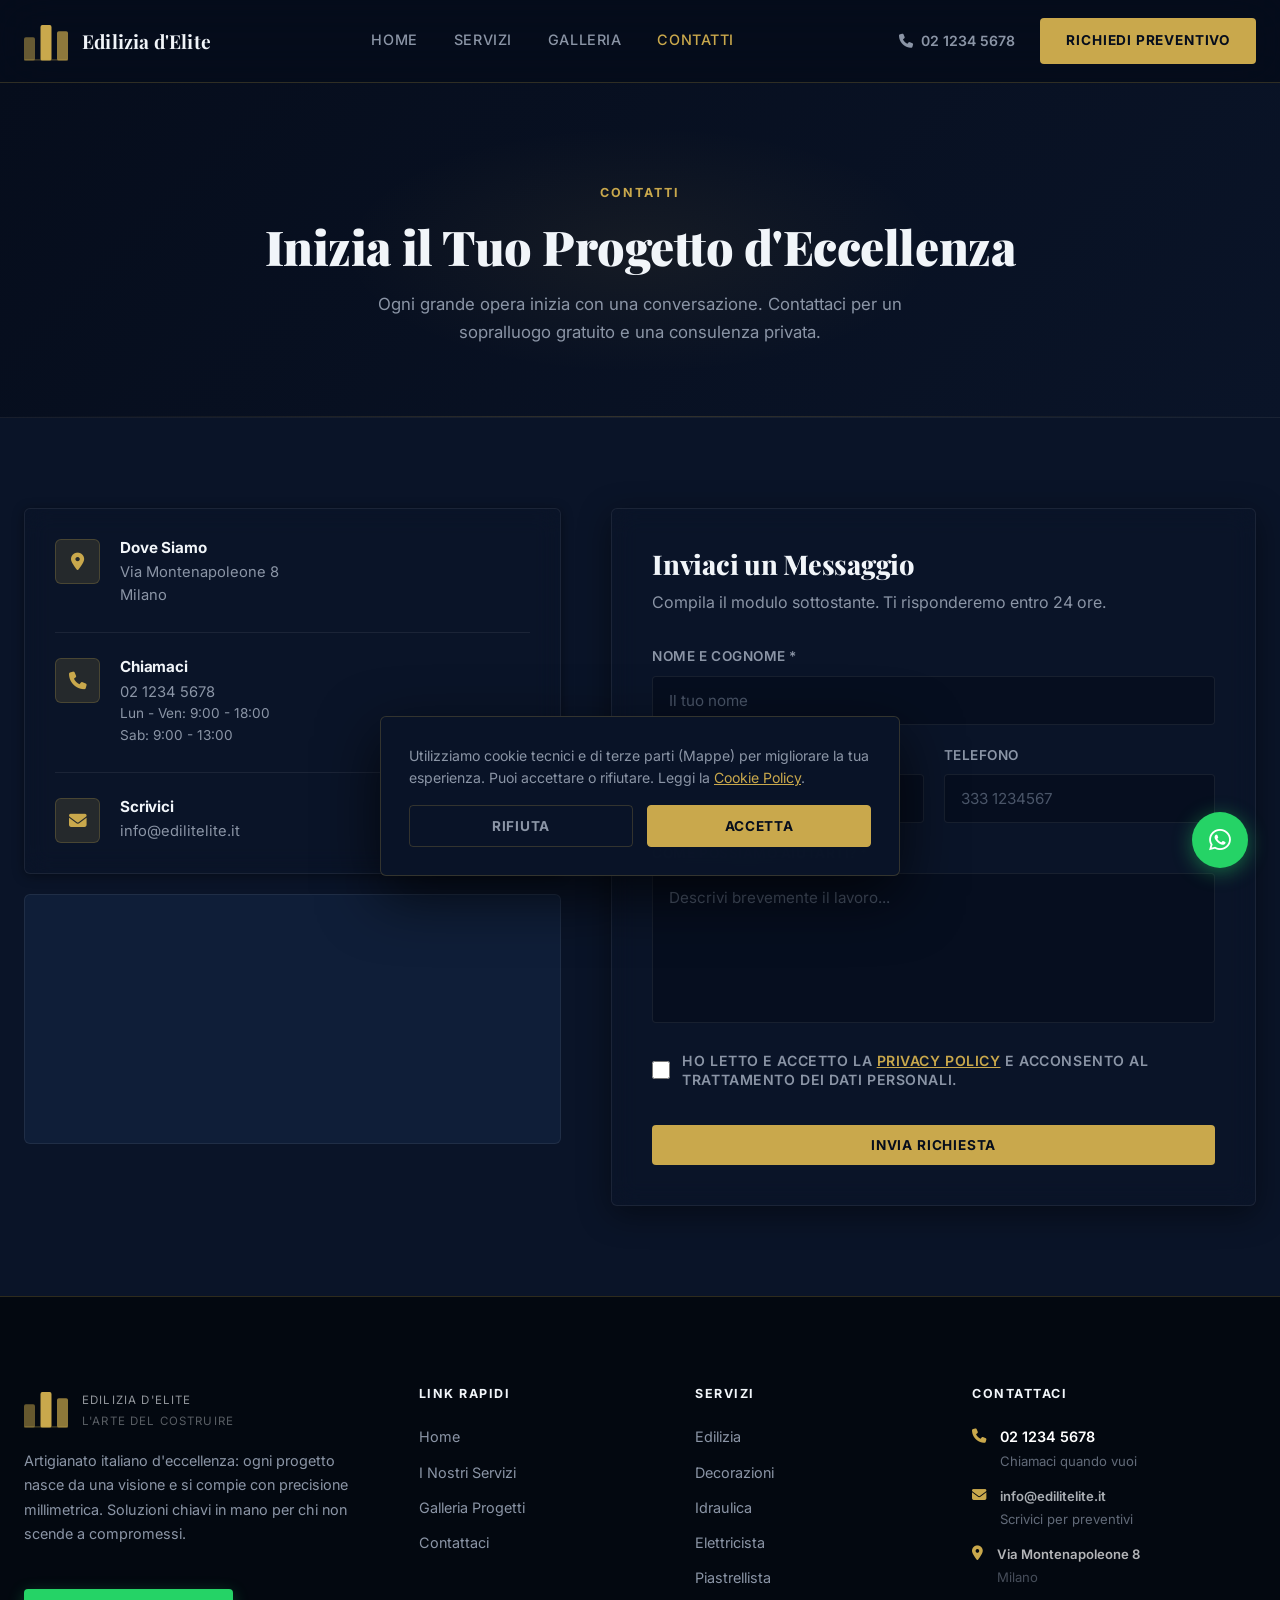
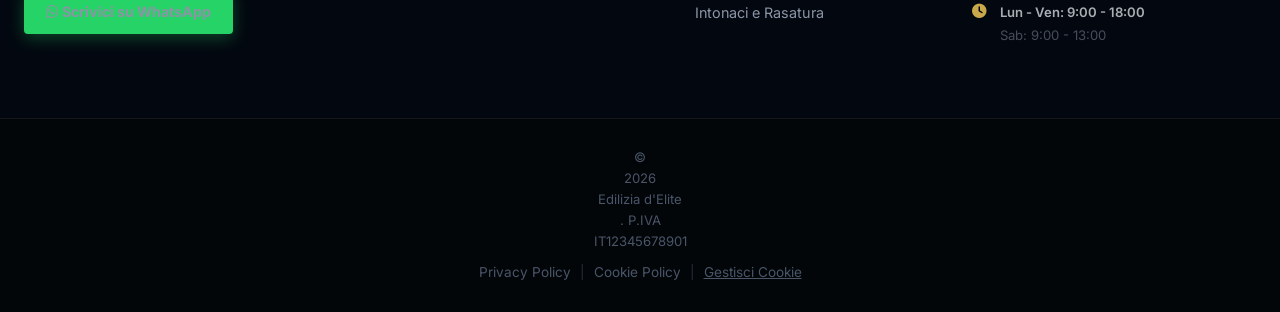
==== commit 0baf9128: "feat: luxury UI/UX redesign - Edilizia d'Elite dark navy + gold theme Co-authored-by: pier-car <1939" ====
--- a/contatti.html
+++ b/contatti.html
@@ -14,31 +14,31 @@
     <meta property="og:description" content="Contattaci per un preventivo gratuito. Risposta in 24 ore.">
     <link rel="icon" type="image/svg+xml" href="favicon.svg">
     <link rel="stylesheet" href="https://cdnjs.cloudflare.com/ajax/libs/font-awesome/6.4.0/css/all.min.css">
-    <link href="https://fonts.googleapis.com/css2?family=Inter:wght@300;400;500;600;700;800&display=swap" rel="stylesheet">
+    <link href="https://fonts.googleapis.com/css2?family=Inter:wght@300;400;500;600;700;800&family=Playfair+Display:ital,wght@0,700;0,900;1,700&display=swap" rel="stylesheet">
     <link rel="stylesheet" href="style.css">
 
     <style>
         html, body { scroll-behavior: smooth !important; }
-        .contact-section { padding: 80px 0; background-color: #FAFAFA; }
+        .contact-section { padding: 90px 0; background: var(--bg-secondary); }
         .contact-grid { display: grid; grid-template-columns: 1fr 1.2fr; gap: 50px; align-items: start; }
         .left-column { display: flex; flex-direction: column; gap: 20px; }
-        .info-card { background: white; padding: 30px; border-radius: 12px; border: 1px solid var(--border); box-shadow: 0 4px 6px -1px rgba(0,0,0,0.02); }
-        .info-row { display: flex; align-items: flex-start; gap: 20px; margin-bottom: 25px; padding-bottom: 25px; border-bottom: 1px solid #f1f5f9; }
+        .info-card { background: var(--bg-card); backdrop-filter: blur(12px); -webkit-backdrop-filter: blur(12px); padding: 30px; border-radius: 6px; border: 1px solid var(--border-subtle); box-shadow: var(--shadow-sm); }
+        .info-row { display: flex; align-items: flex-start; gap: 20px; margin-bottom: 25px; padding-bottom: 25px; border-bottom: 1px solid var(--border-subtle); }
         .info-row:last-child { margin-bottom: 0; padding-bottom: 0; border-bottom: none; }
-        .info-icon { width: 45px; height: 45px; background: #FEF2F2; color: var(--primary-red); border-radius: 10px; display: flex; align-items: center; justify-content: center; font-size: 1.1rem; flex-shrink: 0; }
-        .info-text h4 { font-size: 1rem; color: var(--primary-dark); margin-bottom: 5px; font-weight: 700; }
-        .info-text p, .info-text a { color: var(--text-light); font-size: 0.95rem; line-height: 1.5; text-decoration: none; transition: 0.3s; }
-        .info-text a:hover { color: var(--primary-red); }
-        .map-wrapper { height: 250px; width: 100%; border-radius: 12px; overflow: hidden; border: 1px solid var(--border); box-shadow: 0 4px 6px -1px rgba(0,0,0,0.02); position: relative; background-color: #e2e8f0; }
-        .form-card { background: white; padding: 40px; border-radius: 12px; border: 1px solid var(--border); box-shadow: 0 10px 15px -3px rgba(0,0,0,0.05); display: flex; flex-direction: column; scroll-margin-top: 100px; }
+        .info-icon { width: 45px; height: 45px; background: var(--accent-dim); color: var(--accent); border: 1px solid var(--border); border-radius: 6px; display: flex; align-items: center; justify-content: center; font-size: 1.1rem; flex-shrink: 0; }
+        .info-text h4 { font-size: 0.95rem; color: var(--text-primary); margin-bottom: 5px; font-weight: 700; font-family: 'Inter', sans-serif; }
+        .info-text p, .info-text a { color: var(--text-secondary); font-size: 0.92rem; line-height: 1.55; text-decoration: none; transition: 0.3s; font-family: 'Inter', sans-serif; }
+        .info-text a:hover { color: var(--accent); }
+        .map-wrapper { height: 250px; width: 100%; border-radius: 6px; overflow: hidden; border: 1px solid var(--border-subtle); position: relative; background: var(--bg-surface); }
+        .form-card { background: var(--bg-card); backdrop-filter: blur(12px); -webkit-backdrop-filter: blur(12px); padding: 40px; border-radius: 6px; border: 1px solid var(--border-subtle); box-shadow: var(--shadow-md); display: flex; flex-direction: column; scroll-margin-top: 100px; }
         .form-header { margin-bottom: 30px; }
-        .form-header h2 { font-size: 1.8rem; color: var(--primary-dark); font-weight: 800; margin-bottom: 10px; }
-        .form-header p { color: var(--text-light); }
+        .form-header h2 { font-size: 1.7rem; color: var(--text-primary); font-weight: 800; margin-bottom: 10px; }
+        .form-header p { color: var(--text-secondary); font-family: 'Inter', sans-serif; }
         .form-group { margin-bottom: 20px; }
-        .form-group label { display: block; margin-bottom: 8px; font-weight: 600; font-size: 0.9rem; color: var(--primary-dark); }
-        .form-input, .form-textarea { width: 100%; padding: 14px 16px; border: 1px solid #E2E8F0; border-radius: 8px; font-family: 'Inter', sans-serif; font-size: 1rem; background: #F8FAFC; transition: all 0.3s ease; }
-        .form-input:focus, .form-textarea:focus { background: white; border-color: var(--primary-red); outline: none; box-shadow: 0 0 0 3px rgba(220, 38, 38, 0.1); }
-        .form-input:focus:invalid, .form-textarea:focus:invalid { border-color: #DC2626; background-color: #FEF2F2; box-shadow: 0 0 0 3px rgba(220, 38, 38, 0.1); }
+        .form-group label { display: block; margin-bottom: 8px; font-weight: 600; font-size: 0.85rem; color: var(--text-secondary); font-family: 'Inter', sans-serif; letter-spacing: 0.04em; text-transform: uppercase; }
+        .form-input, .form-textarea { width: 100%; padding: 14px 16px; border: 1px solid var(--border-subtle); border-radius: 4px; font-family: 'Inter', sans-serif; font-size: 0.95rem; background: rgba(6,13,28,0.6); transition: all 0.3s ease; color: var(--text-primary); }
+        .form-input::placeholder, .form-textarea::placeholder { color: var(--text-muted); }
+        .form-input:focus, .form-textarea:focus { background: rgba(6,13,28,0.9); border-color: var(--accent); outline: none; box-shadow: 0 0 0 3px rgba(201,168,76,0.12); }
         .form-textarea { resize: none; height: 150px; }
         .btn-full { width: 100%; justify-content: center; margin-top: 10px; }
         @media (max-width: 900px) { .contact-grid { grid-template-columns: 1fr; gap: 40px; } .map-wrapper { height: 300px; } }
@@ -46,18 +46,18 @@
 </head>
 <body>
 
-    <header>
+    <header id="main-header">
         <div class="container nav-wrapper">
             <a href="index.html" class="logo">
                 <div class="logo-icon">
-                    <svg width="100%" height="100%" viewBox="0 0 100 100" fill="none" stroke-width="9" stroke-linecap="round">
-                        <circle cx="50" cy="50" r="44" stroke="#0B1120" /> <rect x="22" y="22" width="24" height="24" rx="6" stroke="#DC2626" />
-                        <rect x="54" y="22" width="24" height="24" rx="6" stroke="#DC2626" />
-                        <rect x="22" y="54" width="24" height="24" rx="6" stroke="#DC2626" />
-                        <rect x="54" y="54" width="24" height="24" rx="6" stroke="#DC2626" />
+                    <svg width="36" height="32" viewBox="0 0 36 32" fill="none" xmlns="http://www.w3.org/2000/svg">
+                        <rect x="0"   y="13" width="9" height="19" rx="1.5" fill="currentColor" opacity="0.5"/>
+                        <rect x="13.5" y="3" width="9" height="29" rx="1.5" fill="currentColor"/>
+                        <rect x="27"  y="8" width="9" height="24" rx="1.5" fill="currentColor" opacity="0.7"/>
+                        <rect x="0"   y="31" width="36" height="1" rx="0.5" fill="currentColor" opacity="0.35"/>
                     </svg>
                 </div>
-                <span data-config="nomeAzienda">EdilPro</span>
+                <span data-config="nomeAzienda">Edilizia d'Elite</span>
             </a>
             <nav class="desktop-menu">
                 <a href="index.html">Home</a>
@@ -66,7 +66,7 @@
                 <a href="contatti.html" style="color:var(--primary-red)">Contatti</a>
             </nav>
             <div class="header-right">
-                <a data-config-href="tel:{telefonoHref}" href="#" class="phone-cta"><i class="fa-solid fa-phone"></i> <span data-config="telefono">320 000 0000</span></a>
+                <a data-config-href="tel:{telefonoHref}" href="#" class="phone-cta"><i class="fa-solid fa-phone"></i> <span data-config="telefono">02 1234 5678</span></a>
                 <a href="contatti.html#preventivo" class="btn-red desktop-btn">Richiedi Preventivo</a>
                 <div class="mobile-menu-btn" onclick="toggleMenu()"><i class="fa-solid fa-bars"></i></div>
             </div>
@@ -81,10 +81,12 @@
         <a href="contatti.html#preventivo" class="btn-red" style="text-align:center; margin-top:20px; justify-content: center;">Richiedi Preventivo</a>
     </div>
 
-    <section class="page-hero" style="background-color: var(--primary-dark); padding: 80px 0; text-align: center; color: white;">
-        <div class="container">
-            <h1 style="font-size: 2.5rem; font-weight: 800; margin-bottom: 10px;">Parliamo del Tuo Progetto</h1>
-            <p style="color: #94A3B8; font-size: 1.1rem; max-width: 600px; margin: 0 auto;">Siamo pronti ad ascoltare le tue idee e trasformarle in realtà. Contattaci per un sopralluogo gratuito.</p>
+    <section class="page-hero" style="background: linear-gradient(135deg, var(--bg-primary) 0%, var(--bg-secondary) 100%); padding: 100px 0 70px; text-align: center; color: var(--text-primary); position: relative; overflow: hidden; border-bottom: 1px solid var(--border-subtle);">
+        <div style="position:absolute;top:50%;left:50%;transform:translate(-50%,-50%);width:600px;height:250px;background:radial-gradient(ellipse, rgba(201,168,76,0.07) 0%, transparent 70%);pointer-events:none;"></div>
+        <div class="container" style="position:relative; z-index:1;">
+            <span class="sub-title" style="display:block; margin-bottom:16px;">Contatti</span>
+            <h1 style="font-size: clamp(2rem, 4vw, 3rem); font-weight: 900; margin-bottom: 16px; color: var(--text-primary);">Inizia il Tuo Progetto d'Eccellenza</h1>
+            <p style="color: var(--text-secondary); font-size: 1.05rem; max-width: 600px; margin: 0 auto; font-family: 'Inter', sans-serif; line-height: 1.7;">Ogni grande opera inizia con una conversazione. Contattaci per un sopralluogo gratuito e una consulenza privata.</p>
         </div>
     </section>
 
@@ -104,7 +106,7 @@
                             <div class="info-icon"><i class="fa-solid fa-phone"></i></div>
                             <div class="info-text">
                                 <h4>Chiamaci</h4>
-                                <p><a data-config-href="tel:{telefonoHref}" href="#" data-config="telefono">320 000 0000</a></p>
+                                <p><a data-config-href="tel:{telefonoHref}" href="#" data-config="telefono">02 1234 5678</a></p>
                                 <p style="font-size: 0.85rem; color: #94A3B8; line-height: 1.6;">
                                     <span data-config="orariSettimana">Lun - Ven: 8:00 - 18:00</span><br>
                                     <span data-config="orariSabato">Sab: 8:00 - 13:00</span>
@@ -164,8 +166,8 @@
                             </div>
                             <div class="form-group" style="display: flex; gap: 12px; align-items: center; margin-top: 15px; margin-bottom: 25px;">
                                 <input type="checkbox" id="privacy-check" name="privacy" required style="width: 18px; height: 18px; accent-color: #DC2626; cursor: pointer; flex-shrink: 0;">
-                                <label for="privacy-check" style="font-size: 0.9rem; color: #64748B; line-height: 1.4; cursor: pointer; margin: 0;">
-                                    Ho letto e accetto la <a href="privacy.html" target="_blank" rel="noopener noreferrer" style="text-decoration: underline; color: #0F172A;">Privacy Policy</a> e acconsento al trattamento dei dati personali.
+                                <label for="privacy-check" style="font-size: 0.88rem; color: var(--text-secondary); line-height: 1.4; cursor: pointer; margin: 0; font-family: 'Inter', sans-serif;">
+                                    Ho letto e accetto la <a href="privacy.html" target="_blank" rel="noopener noreferrer" style="text-decoration: underline; color: var(--accent);">Privacy Policy</a> e acconsento al trattamento dei dati personali.
                                 </label>
                             </div>
                             <button type="submit" class="btn-red btn-full">INVIA RICHIESTA</button>
@@ -181,15 +183,14 @@
             <div class="footer-col">
                 <div class="footer-logo">
                     <div class="logo-icon">
-                        <svg width="100%" height="100%" viewBox="0 0 100 100" fill="none" stroke-width="9" stroke-linecap="round">
-                            <circle cx="50" cy="50" r="45" stroke="#FFFFFF" />
-                            <rect x="22" y="22" width="24" height="24" rx="6" stroke="#DC2626" />
-                            <rect x="54" y="22" width="24" height="24" rx="6" stroke="#DC2626" />
-                            <rect x="22" y="54" width="24" height="24" rx="6" stroke="#DC2626" />
-                            <rect x="54" y="54" width="24" height="24" rx="6" stroke="#DC2626" />
-                        </svg>
-                    </div>
-                    <div class="logo-text"><span data-config="nomeAzienda">EdilPro</span><br><span><span data-config="slogan">Edilizia e Ristrutturazioni</span></span></div>
+                    <svg width="36" height="32" viewBox="0 0 36 32" fill="none" xmlns="http://www.w3.org/2000/svg">
+                        <rect x="0"   y="13" width="9" height="19" rx="1.5" fill="currentColor" opacity="0.5"/>
+                        <rect x="13.5" y="3" width="9" height="29" rx="1.5" fill="currentColor"/>
+                        <rect x="27"  y="8" width="9" height="24" rx="1.5" fill="currentColor" opacity="0.7"/>
+                        <rect x="0"   y="31" width="36" height="1" rx="0.5" fill="currentColor" opacity="0.35"/>
+                    </svg>
+                </div>
+                    <div class="logo-text"><span data-config="nomeAzienda">Edilizia d'Elite</span><br><span><span data-config="slogan">L'Arte del Costruire</span></span></div>
                 </div>
                 <p class="footer-desc"><span data-config="descrizioneBreve">Specializzati in edilizia, decorazioni, idraulica, impianti elettrici e pavimenti. Servizio completo e professionale.</span></p>
                 <a data-config-href="https://wa.me/{whatsapp}" href="#" class="btn-whatsapp" target="_blank" rel="noopener noreferrer"><i class="fa-brands fa-whatsapp"></i> Scrivici su WhatsApp</a>
@@ -220,14 +221,14 @@
                     <li>
                         <i class="fa-solid fa-phone"></i>
                         <div>
-                            <strong><a data-config-href="tel:{telefonoHref}" href="#" style="color:white; text-decoration: none;" data-config="telefono">320 000 0000</a></strong>
+                            <strong><a data-config-href="tel:{telefonoHref}" href="#" style="color:white; text-decoration: none;" data-config="telefono">02 1234 5678</a></strong>
                             <span>Chiamaci quando vuoi</span>
                         </div>
                     </li>
                     <li>
                         <i class="fa-solid fa-envelope"></i>
                         <div>
-                            <strong><a href="contatti.html#preventivo" style="color:white; text-decoration: none;"><span data-config="email">info@edilpro.it</span></a></strong>
+                            <strong><a href="contatti.html#preventivo" style="color:var(--text-primary); text-decoration: none;"><span data-config="email">info@edilitelite.it</span></a></strong>
                             <span>Scrivici per preventivi</span>
                         </div>
                     </li>
@@ -251,7 +252,7 @@
         <div class="footer-bottom">
             <div class="container bottom-flex">
                 <div class="bottom-left">
-                    &copy; <span data-anno></span> <span data-config="nomeAzienda">EdilPro</span>. P.IVA <span data-config="pIva">IT00000000000</span>
+                    &copy; <span data-anno></span> <span data-config="nomeAzienda">Edilizia d'Elite</span>. P.IVA <span data-config="pIva">IT12345678901</span>
                     <div style="margin-top: 10px; font-size: 0.85rem;">
                         <a href="privacy.html" class="legal-link">Privacy Policy</a>
                         <span style="opacity: 0.5; margin: 0 5px;">|</span>
@@ -268,7 +269,7 @@
         <p>
             Utilizziamo cookie tecnici e di terze parti (Mappe) per migliorare la tua esperienza. 
             Puoi accettare o rifiutare.
-            Leggi la <a href="cookie.html" style="color: #cbd5e1; text-decoration: underline;">Cookie Policy</a>.
+            Leggi la <a href="cookie.html" style="color: var(--accent); text-decoration: underline;">Cookie Policy</a>.
         </p>
         <div class="cookie-buttons">
             <button onclick="rejectCookies()" class="btn-cookie-outline">Rifiuta</button>
@@ -303,6 +304,16 @@
             }
         });
     </script>
+
+    <script>
+        window.addEventListener('scroll', function () {
+            const header = document.getElementById('main-header');
+            if (header) {
+                if (window.scrollY > 60) { header.classList.add('scrolled'); }
+                else { header.classList.remove('scrolled'); }
+            }
+        });
+    </script>
     <script src="config.js"></script>
 </body>
 </html>
--- a/style.css
+++ b/style.css
@@ -1,36 +1,86 @@
-/* --- 1. RESET & VARIABLES --- */
+/* ============================================================
+   EDILIZIA D'ELITE — Luxury Design System
+   Dark Navy + Gold | Glassmorphism | Premium UI
+   ============================================================ */
+
+/* --- 1. VARIABLES & RESET --- */
 :root {
-    --primary-red: #DC2626;
-    --primary-dark: #0F172A;
-    --text-main: #334155;
-    --text-light: #64748B;
-    --white: #ffffff;
-    --border: #E2E8F0;
-    /* ↑ Colori del brand: modifica qui per ogni nuovo cliente */
-}
-
-* { margin: 0; padding: 0; box-sizing: border-box; }
+    /* Luxury Palette */
+    --bg-primary:     #060D1C;
+    --bg-secondary:   #0A1428;
+    --bg-surface:     #0F1E38;
+    --bg-card:        rgba(10, 20, 40, 0.70);
+
+    /* Gold Accent */
+    --accent:         #C9A84C;
+    --accent-light:   #E8CA7A;
+    --accent-dim:     rgba(201, 168, 76, 0.15);
+    --accent-glow:    rgba(201, 168, 76, 0.25);
+
+    /* Text */
+    --text-primary:   #F1F5F9;
+    --text-secondary: #8B95A6;
+    --text-muted:     #4A5568;
+
+    /* Borders */
+    --border:         rgba(201, 168, 76, 0.22);
+    --border-subtle:  rgba(255, 255, 255, 0.07);
+
+    /* Shadows */
+    --shadow-sm:      0 2px 12px rgba(0, 0, 0, 0.4);
+    --shadow-md:      0 8px 32px rgba(0, 0, 0, 0.45);
+    --shadow-lg:      0 20px 60px rgba(0, 0, 0, 0.6);
+    --shadow-glow:    0 0 40px rgba(201, 168, 76, 0.12);
+
+    /* Legacy aliases — keep existing HTML data-config logic intact */
+    --primary-red:    var(--accent);
+    --primary-dark:   #0A1428;
+    --text-main:      var(--text-primary);
+    --text-light:     var(--text-secondary);
+    --white:          #ffffff;
+    --border-old:     rgba(201, 168, 76, 0.22);
+}
+
+*, *::before, *::after { margin: 0; padding: 0; box-sizing: border-box; }
+
+html { scroll-behavior: smooth; }
 
 body {
     font-family: 'Inter', sans-serif;
-    color: var(--text-main);
+    color: var(--text-primary);
     line-height: 1.6;
-    background-color: var(--white);
+    background-color: var(--bg-primary);
     overflow-x: hidden;
 }
 
-a { text-decoration: none; transition: 0.3s; }
+h1, h2, h3, h4, h5 {
+    font-family: 'Playfair Display', Georgia, serif;
+    letter-spacing: -0.01em;
+    line-height: 1.15;
+}
+
+a { text-decoration: none; transition: all 0.3s ease; }
 ul { list-style: none; }
 img { width: 100%; display: block; }
 
-/* --- 2. HEADER --- */
+
+/* --- 2. HEADER — GLASSMORPHISM --- */
 header {
-    background: var(--white);
+    background: rgba(6, 13, 28, 0.82);
+    backdrop-filter: blur(24px);
+    -webkit-backdrop-filter: blur(24px);
     border-bottom: 1px solid var(--border);
-    padding: 15px 0;
+    padding: 18px 0;
     position: sticky;
     top: 0;
-    z-index: 2000; 
+    z-index: 2000;
+    transition: padding 0.4s ease, background 0.4s ease, box-shadow 0.4s ease;
+}
+
+header.scrolled {
+    padding: 10px 0;
+    background: rgba(6, 13, 28, 0.97);
+    box-shadow: 0 4px 40px rgba(0, 0, 0, 0.6);
 }
 
 .container {
@@ -48,44 +98,75 @@
 .logo {
     display: flex;
     align-items: center;
-    gap: 12px;
+    gap: 14px;
+    font-family: 'Playfair Display', serif;
     font-weight: 700;
     font-size: 1.2rem;
-    color: var(--primary-dark);
+    color: var(--text-primary);
+    letter-spacing: 0.01em;
 }
 
 .logo-icon {
-    width: 55px;   
-    height: 55px;  
-    display: flex; align-items: center; justify-content: center;
+    width: 44px;
+    height: 40px;
+    display: flex;
+    align-items: center;
+    justify-content: center;
     flex-shrink: 0;
-    margin-right: 5px; 
+    color: var(--accent);
 }
 
 .logo-icon svg { width: 100%; height: 100%; }
 
-.desktop-menu { display: flex; gap: 30px; }
-.desktop-menu a { color: var(--text-main); font-weight: 500; font-size: 0.95rem; }
-.desktop-menu a:hover { color: var(--primary-red); }
+.desktop-menu { display: flex; gap: 36px; }
+.desktop-menu a {
+    color: var(--text-secondary);
+    font-weight: 500;
+    font-size: 0.9rem;
+    letter-spacing: 0.04em;
+    text-transform: uppercase;
+    position: relative;
+    padding-bottom: 3px;
+}
+.desktop-menu a::after {
+    content: '';
+    position: absolute;
+    bottom: 0; left: 0;
+    width: 0; height: 1px;
+    background: var(--accent);
+    transition: width 0.3s ease;
+}
+.desktop-menu a:hover,
+.desktop-menu a[style*="color"] {
+    color: var(--accent);
+}
+.desktop-menu a:hover::after { width: 100%; }
 
 .header-right { display: flex; align-items: center; gap: 20px; }
 
 .phone-cta {
-    display: flex; align-items: center; gap: 8px;
-    font-weight: 600; color: var(--text-main); font-size: 0.9rem;
-    position: relative;
-    z-index: 10;
+    display: flex;
+    align-items: center;
+    gap: 8px;
+    font-weight: 600;
+    color: var(--text-secondary);
+    font-size: 0.88rem;
     padding: 5px;
     transition: color 0.2s;
 }
-
+.phone-cta:hover { color: var(--accent); }
+
+/* --- 3. BUTTONS — MICRO-INTERACTIONS --- */
 .btn-red {
-    background: var(--primary-red);
-    color: white;
-    padding: 12px 24px;
-    border-radius: 6px;
-    font-weight: 600;
-    font-size: 0.9rem;
+    background: var(--accent);
+    color: #060D1C;
+    padding: 12px 26px;
+    border-radius: 4px;
+    font-family: 'Inter', sans-serif;
+    font-weight: 700;
+    font-size: 0.85rem;
+    letter-spacing: 0.06em;
+    text-transform: uppercase;
     border: none;
     cursor: pointer;
     display: inline-flex;
@@ -95,37 +176,48 @@
     white-space: nowrap;
     position: relative;
     z-index: 10;
-}
-.btn-red:hover { background: #b91c1c; }
+    transition: transform 0.22s ease, box-shadow 0.22s ease, background 0.22s ease;
+}
+.btn-red:hover {
+    background: var(--accent-light);
+    transform: translateY(-2px) scale(1.02);
+    box-shadow: 0 8px 28px rgba(201, 168, 76, 0.45);
+    color: #060D1C;
+}
+.btn-red:active { transform: translateY(0) scale(0.99); }
 
 .btn-outline {
     background: transparent;
-    border: 1px solid rgba(255,255,255,0.3);
-    color: white;
-    padding: 12px 24px;
-    border-radius: 6px;
+    border: 1px solid rgba(255, 255, 255, 0.25);
+    color: var(--text-primary);
+    padding: 12px 26px;
+    border-radius: 4px;
+    font-family: 'Inter', sans-serif;
     font-weight: 600;
-    font-size: 0.9rem;
+    font-size: 0.85rem;
+    letter-spacing: 0.04em;
+    text-transform: uppercase;
     cursor: pointer;
     display: inline-flex;
     align-items: center;
     justify-content: center;
     gap: 10px;
-    min-width: 150px;
-    transition: 0.3s;
+    min-width: 160px;
+    transition: all 0.25s ease;
     position: relative;
     z-index: 10;
 }
 .btn-outline:hover {
-    background: white;
-    color: var(--primary-dark);
-    border-color: white;
+    border-color: var(--accent);
+    color: var(--accent);
+    background: rgba(201, 168, 76, 0.08);
+    transform: translateY(-2px);
 }
 
 .mobile-menu-btn {
     display: none;
-    font-size: 1.5rem;
-    color: var(--primary-dark);
+    font-size: 1.4rem;
+    color: var(--text-primary);
     cursor: pointer;
     margin-left: 10px;
     padding: 10px;
@@ -136,247 +228,623 @@
 .mobile-menu {
     display: none;
     position: fixed;
-    top: 71px; 
+    top: 70px;
     left: 0; width: 100%;
-    background: white;
-    padding: 20px;
+    background: rgba(6, 13, 28, 0.98);
+    backdrop-filter: blur(20px);
+    -webkit-backdrop-filter: blur(20px);
+    padding: 24px;
     border-bottom: 1px solid var(--border);
     flex-direction: column;
-    gap: 15px;
-    box-shadow: 0 4px 6px -1px rgba(0,0,0,0.1);
+    gap: 4px;
+    box-shadow: 0 20px 40px rgba(0, 0, 0, 0.6);
     z-index: 1999;
 }
 .mobile-menu a {
-    color: var(--text-main);
-    font-weight: 600; font-size: 1.1rem;
-    padding: 10px 0; border-bottom: 1px solid #f1f5f9;
-}
-
-/* --- 3. HERO SECTION --- */
+    color: var(--text-secondary);
+    font-weight: 600;
+    font-size: 1rem;
+    letter-spacing: 0.06em;
+    text-transform: uppercase;
+    padding: 14px 0;
+    border-bottom: 1px solid var(--border-subtle);
+    transition: color 0.2s;
+}
+.mobile-menu a:hover { color: var(--accent); }
+
+
+/* --- 4. HERO SECTION — GLOW EFFECTS --- */
 .hero {
     position: relative;
-    padding: 80px 0;
-    background-image: linear-gradient(rgba(15, 23, 42, 0.90), rgba(15, 23, 42, 0.85)), url('https://images.unsplash.com/photo-1541888946425-d81bb19240f5?q=80&w=2000&auto=format&fit=crop');
-    background-size: cover;
-    background-position: center;
+    padding: 100px 0 80px;
+    background:
+        radial-gradient(ellipse 70% 55% at 15% 50%, rgba(201,168,76,0.10) 0%, transparent 65%),
+        radial-gradient(ellipse 50% 60% at 85% 30%, rgba(30,60,120,0.25) 0%, transparent 70%),
+        linear-gradient(rgba(6, 13, 28, 0.88), rgba(6, 13, 28, 0.82)),
+        url('https://images.unsplash.com/photo-1512917774080-9991f1c4c750?q=80&w=2000&auto=format&fit=crop');
+    background-size: auto, auto, auto, cover;
+    background-position: center, center, center, center;
     color: white;
-    min-height: 80vh;
+    min-height: 88vh;
     display: flex;
     align-items: center;
     z-index: 1;
-}
-
-.hero-content { max-width: 700px; position: relative; z-index: 2; }
+    overflow: hidden;
+}
+
+/* Architectural grid overlay */
+.hero::before {
+    content: '';
+    position: absolute;
+    inset: 0;
+    background-image:
+        linear-gradient(rgba(201,168,76,0.04) 1px, transparent 1px),
+        linear-gradient(90deg, rgba(201,168,76,0.04) 1px, transparent 1px);
+    background-size: 60px 60px;
+    z-index: 0;
+}
+
+.hero-content { max-width: 760px; position: relative; z-index: 2; }
 
 .pill-badge {
-    background: rgba(220, 38, 38, 0.2);
-    color: #FCA5A5;
-    border: 1px solid rgba(220, 38, 38, 0.4);
-    padding: 6px 16px; border-radius: 50px;
-    font-size: 0.85rem; font-weight: 600;
-    display: inline-block; margin-bottom: 24px;
+    background: rgba(201, 168, 76, 0.12);
+    color: var(--accent-light);
+    border: 1px solid rgba(201, 168, 76, 0.35);
+    padding: 7px 18px;
+    border-radius: 2px;
+    font-size: 0.78rem;
+    font-weight: 700;
+    letter-spacing: 0.12em;
+    text-transform: uppercase;
+    display: inline-block;
+    margin-bottom: 28px;
 }
 
 .hero h1 {
-    font-size: 3.5rem; line-height: 1.1;
-    font-weight: 800; margin-bottom: 20px;
-}
-.hero h1 span { color: #EF4444; }
+    font-size: clamp(2.6rem, 5vw, 4.2rem);
+    line-height: 1.08;
+    font-weight: 900;
+    margin-bottom: 24px;
+    color: var(--text-primary);
+}
+.hero h1 span {
+    color: var(--accent);
+    display: block;
+}
+
 .hero p {
-    font-size: 1.1rem; color: #CBD5E1;
-    margin-bottom: 40px; max-width: 600px;
+    font-size: 1.12rem;
+    color: var(--text-secondary);
+    margin-bottom: 44px;
+    max-width: 580px;
+    line-height: 1.7;
+    font-family: 'Inter', sans-serif;
 }
 
 .hero-actions {
     display: flex;
-    gap: 15px;
-    margin-bottom: 60px;
-    flex-wrap: wrap; 
+    gap: 16px;
+    margin-bottom: 64px;
+    flex-wrap: wrap;
 }
 
 .trust-row {
-    display: flex; gap: 40px;
-    border-top: 1px solid rgba(255,255,255,0.1);
-    padding-top: 30px;
-}
-.trust-item { display: flex; gap: 12px; align-items: center; }
-.trust-icon { 
-    width: 40px; height: 40px; 
-    background: rgba(220, 38, 38, 0.1); 
-    border: 1px solid rgba(220, 38, 38, 0.3);
+    display: flex;
+    gap: 44px;
+    border-top: 1px solid rgba(255, 255, 255, 0.08);
+    padding-top: 32px;
+}
+.trust-item { display: flex; gap: 14px; align-items: center; }
+.trust-icon {
+    width: 42px; height: 42px;
+    background: var(--accent-dim);
+    border: 1px solid var(--border);
+    border-radius: 4px;
+    display: flex; justify-content: center; align-items: center;
+    color: var(--accent);
+    flex-shrink: 0;
+}
+.trust-text strong { display: block; font-size: 0.88rem; color: var(--text-primary); font-family: 'Inter', sans-serif; }
+.trust-text span { font-size: 0.78rem; color: var(--text-secondary); }
+
+
+/* --- 5. SECTION LAYOUT --- */
+.section-padding { padding: 100px 0; position: relative; z-index: 1; }
+
+.section-header { text-align: center; margin-bottom: 64px; }
+
+.sub-title {
+    color: var(--accent);
+    font-weight: 700;
+    font-size: 0.78rem;
+    letter-spacing: 0.16em;
+    text-transform: uppercase;
+    font-family: 'Inter', sans-serif;
+}
+
+.main-title {
+    font-size: clamp(1.9rem, 3.5vw, 2.6rem);
+    color: var(--text-primary);
+    font-weight: 800;
+    margin-top: 12px;
+}
+
+
+/* --- 6. SERVICES — BENTO GRID --- */
+.services-section {
+    background: var(--bg-secondary);
+    padding: 100px 0;
+    position: relative;
+    overflow: hidden;
+}
+
+/* Ambient glow behind services */
+.services-section::before {
+    content: '';
+    position: absolute;
+    top: -100px; left: 50%;
+    transform: translateX(-50%);
+    width: 800px; height: 400px;
+    background: radial-gradient(ellipse, rgba(201,168,76,0.07) 0%, transparent 70%);
+    pointer-events: none;
+}
+
+/* Bento Grid Layout */
+.services-grid {
+    display: grid;
+    grid-template-columns: 2fr 1fr 1fr;
+    grid-template-rows: minmax(260px, auto) minmax(240px, auto);
+    gap: 16px;
+}
+
+.service-card:nth-child(1) {
+    grid-column: 1;
+    grid-row: 1 / 3;
+    min-height: 500px;
+}
+.service-card:nth-child(2) { grid-column: 2; grid-row: 1; }
+.service-card:nth-child(3) { grid-column: 3; grid-row: 1; }
+.service-card:nth-child(4) { grid-column: 2; grid-row: 2; }
+.service-card:nth-child(5) { grid-column: 3; grid-row: 2; }
+
+/* 6th card spans full row below the bento */
+.service-card:nth-child(6) {
+    grid-column: 1 / 4;
+    grid-row: 3;
+    display: flex;
+    flex-direction: row;
+    align-items: center;
+    gap: 28px;
+    padding: 28px 36px;
+}
+.service-card:nth-child(6) .icon-box { margin-bottom: 0; flex-shrink: 0; }
+.service-card:nth-child(6) .link-arrow { margin-top: auto; margin-left: auto; }
+
+.service-card {
+    background: var(--bg-card);
+    backdrop-filter: blur(12px);
+    -webkit-backdrop-filter: blur(12px);
+    padding: 36px;
+    border-radius: 6px;
+    border: 1px solid var(--border-subtle);
+    transition: transform 0.3s ease, box-shadow 0.3s ease, border-color 0.3s ease;
+    display: flex;
+    flex-direction: column;
+    position: relative;
+    overflow: hidden;
+}
+
+.service-card::before {
+    content: '';
+    position: absolute;
+    top: 0; left: 0; right: 0;
+    height: 1px;
+    background: linear-gradient(90deg, transparent, rgba(201,168,76,0.4), transparent);
+    opacity: 0;
+    transition: opacity 0.3s ease;
+}
+
+.service-card:hover {
+    transform: translateY(-4px);
+    box-shadow: 0 16px 48px rgba(0,0,0,0.5), 0 0 0 1px var(--border);
+    border-color: var(--border);
+}
+.service-card:hover::before { opacity: 1; }
+
+.service-card h3 {
+    font-size: 1.2rem;
+    color: var(--text-primary);
+    margin-bottom: 12px;
+    font-weight: 700;
+}
+
+.service-card:nth-child(1) h3 { font-size: 1.5rem; margin-bottom: 16px; }
+
+.service-card p {
+    color: var(--text-secondary);
+    font-size: 0.92rem;
+    line-height: 1.65;
+    flex: 1;
+    font-family: 'Inter', sans-serif;
+}
+
+.icon-box {
+    width: 48px; height: 48px;
+    border-radius: 6px;
+    display: flex; justify-content: center; align-items: center;
+    margin-bottom: 24px;
+    font-size: 1.2rem;
+    flex-shrink: 0;
+}
+.icon-red    { background: rgba(201,168,76,0.12); color: var(--accent); }
+.icon-blue   { background: rgba(59,130,246,0.12); color: #60A5FA; }
+.icon-orange { background: rgba(234,88,12,0.12);  color: #FB923C; }
+.icon-purple { background: rgba(124,58,237,0.12); color: #A78BFA; }
+.icon-green  { background: rgba(22,163,74,0.12);  color: #4ADE80; }
+
+.link-arrow {
+    color: var(--accent);
+    font-weight: 600;
+    font-size: 0.85rem;
+    letter-spacing: 0.05em;
+    display: inline-flex;
+    align-items: center;
+    gap: 6px;
+    margin-top: 20px;
+    transition: gap 0.2s ease, color 0.2s ease;
+    font-family: 'Inter', sans-serif;
+}
+.link-arrow:hover { gap: 10px; color: var(--accent-light); }
+
+
+/* --- 7. GALLERY SECTION --- */
+.gallery-section {
+    background: var(--bg-primary);
+    padding: 100px 0;
+}
+
+.filters {
+    display: flex; justify-content: center; gap: 12px;
+    margin-bottom: 44px; flex-wrap: wrap;
+}
+.filter-btn {
+    background: transparent;
+    border: 1px solid var(--border-subtle);
+    padding: 9px 22px;
+    border-radius: 2px;
+    font-weight: 600;
+    font-size: 0.8rem;
+    letter-spacing: 0.07em;
+    text-transform: uppercase;
+    color: var(--text-secondary);
+    cursor: pointer;
+    transition: all 0.25s ease;
+    font-family: 'Inter', sans-serif;
+}
+.filter-btn:hover { border-color: var(--border); color: var(--text-primary); }
+.filter-btn.active {
+    background: var(--accent);
+    color: #060D1C;
+    border-color: var(--accent);
+    font-weight: 700;
+}
+
+.gallery-grid {
+    display: grid;
+    grid-template-columns: repeat(4, 1fr);
+    gap: 12px;
+}
+
+.gallery-item {
+    position: relative;
+    border-radius: 4px;
+    overflow: hidden;
+    aspect-ratio: 1;
+    cursor: pointer;
+    border: 1px solid var(--border-subtle);
+}
+.gallery-item img {
+    width: 100%; height: 100%;
+    object-fit: cover;
+    transition: transform 0.6s ease;
+}
+.gallery-item:hover img { transform: scale(1.08); }
+.overlay-text {
+    position: absolute;
+    bottom: 0; left: 0; right: 0;
+    padding: 20px;
+    background: linear-gradient(to top, rgba(6,13,28,0.92), transparent);
+    color: white;
+    opacity: 0;
+    transition: opacity 0.3s;
+    font-family: 'Inter', sans-serif;
+    font-size: 0.85rem;
+    font-weight: 600;
+    letter-spacing: 0.04em;
+}
+.gallery-item:hover .overlay-text { opacity: 1; }
+
+
+/* --- 8. ABOUT SECTION --- */
+.about-layout {
+    display: grid;
+    grid-template-columns: 1fr 1fr;
+    gap: 80px;
+    align-items: center;
+}
+
+.about-image {
+    position: relative;
+    border-radius: 6px;
+    overflow: hidden;
+}
+
+.floating-card {
+    position: absolute;
+    bottom: 24px; left: 24px;
+    background: rgba(6, 13, 28, 0.92);
+    backdrop-filter: blur(12px);
+    -webkit-backdrop-filter: blur(12px);
+    padding: 18px 28px;
+    border-radius: 4px;
+    color: white;
+    border: 1px solid var(--border);
+    box-shadow: var(--shadow-md);
+}
+.floating-card h4 { color: var(--accent); margin-bottom: 2px; }
+
+.check-list {
+    display: grid;
+    grid-template-columns: 1fr 1fr;
+    gap: 14px;
+    margin: 28px 0;
+}
+.check-item {
+    display: flex;
+    gap: 10px;
+    align-items: center;
+    font-weight: 500;
+    font-size: 0.92rem;
+    color: var(--text-secondary);
+    font-family: 'Inter', sans-serif;
+}
+.check-circle {
+    color: var(--accent);
+    background: var(--accent-dim);
+    border: 1px solid var(--border);
+    width: 24px; height: 24px;
     border-radius: 50%;
     display: flex; justify-content: center; align-items: center;
-    color: #EF4444;
-}
-.trust-text strong { display: block; font-size: 0.9rem; }
-.trust-text span { font-size: 0.8rem; color: #94A3B8; }
-
-/* --- 4. GENERAL SECTIONS --- */
-.section-padding { padding: 80px 0; position: relative; z-index: 1; }
-.section-header { text-align: center; margin-bottom: 60px; }
-.sub-title { color: var(--primary-red); font-weight: 600; font-size: 0.9rem; letter-spacing: 1px; text-transform: uppercase; }
-.main-title { font-size: 2.25rem; color: var(--primary-dark); font-weight: 800; margin-top: 10px; }
-
-.services-grid { display: grid; grid-template-columns: repeat(3, 1fr); gap: 30px; }
-.service-card {
-    background: white; padding: 35px; border-radius: 12px;
-    box-shadow: 0 4px 6px -1px rgba(0,0,0,0.05); transition: 0.3s;
-    border: 1px solid #f1f5f9;
-}
-.service-card:hover { transform: translateY(-5px); box-shadow: 0 10px 15px -3px rgba(0,0,0,0.1); }
-.icon-box { width: 50px; height: 50px; border-radius: 10px; display: flex; justify-content: center; align-items: center; margin-bottom: 20px; font-size: 1.2rem; }
-.icon-red { background: #FEF2F2; color: #DC2626; }
-.icon-blue { background: #EFF6FF; color: #2563EB; }
-.icon-orange { background: #FFF7ED; color: #EA580C; }
-.icon-purple { background: #F5F3FF; color: #7C3AED; }
-.icon-green { background: #F0FDF4; color: #16A34A; }
-.link-arrow { color: var(--primary-red); font-weight: 600; font-size: 0.9rem; display: flex; align-items: center; gap: 5px; }
-
-.gallery-section { background: #FAFAFA; padding: 80px 0; }
-.filters { display: flex; justify-content: center; gap: 15px; margin-bottom: 40px; flex-wrap: wrap; }
-.filter-btn { background: white; border: 1px solid var(--border); padding: 10px 24px; border-radius: 50px; font-weight: 500; color: var(--text-light); cursor: pointer; transition: 0.3s; }
-.filter-btn:hover { background: #f1f5f9; }
-.filter-btn.active { background: var(--primary-red); color: white; border-color: var(--primary-red); }
-.gallery-grid { display: grid; grid-template-columns: repeat(4, 1fr); gap: 20px; }
-.gallery-item { position: relative; border-radius: 16px; overflow: hidden; aspect-ratio: 1; cursor: pointer; }
-.gallery-item img { width: 100%; height: 100%; object-fit: cover; transition: 0.5s; }
-.gallery-item:hover img { transform: scale(1.1); }
-.overlay-text { position: absolute; bottom: 0; left: 0; right: 0; padding: 20px; background: linear-gradient(to top, rgba(0,0,0,0.8), transparent); color: white; opacity: 0; transition: 0.3s; }
-.gallery-item:hover .overlay-text { opacity: 1; }
-
-.about-layout { display: grid; grid-template-columns: 1fr 1fr; gap: 80px; align-items: center; }
-.about-image { position: relative; border-radius: 20px; overflow: hidden; }
-.floating-card { position: absolute; bottom: 20px; left: 20px; background: rgba(30, 41, 59, 0.9); backdrop-filter: blur(5px); padding: 15px 25px; border-radius: 12px; color: white; border: 1px solid rgba(255,255,255,0.1); }
-.check-list { display: grid; grid-template-columns: 1fr 1fr; gap: 15px; margin: 30px 0; }
-.check-item { display: flex; gap: 10px; align-items: center; font-weight: 500; font-size: 0.95rem; }
-.check-circle { color: var(--primary-red); background: #FEF2F2; width: 24px; height: 24px; border-radius: 50%; display: flex; justify-content: center; align-items: center; font-size: 0.8rem; }
-.stats { display: flex; gap: 50px; margin-top: 40px; border-top: 1px solid var(--border); padding-top: 30px; }
-.stat-num { font-size: 2rem; font-weight: 800; color: var(--primary-dark); }
-.stat-label { font-size: 0.8rem; text-transform: uppercase; color: var(--text-light); }
-
-/* --- 5. CTA SECTION --- */
+    font-size: 0.75rem;
+    flex-shrink: 0;
+}
+
+.stats {
+    display: flex;
+    gap: 50px;
+    margin-top: 40px;
+    border-top: 1px solid var(--border-subtle);
+    padding-top: 32px;
+}
+.stat-num {
+    font-size: 2.2rem;
+    font-weight: 900;
+    color: var(--accent);
+    font-family: 'Playfair Display', serif;
+}
+.stat-label {
+    font-size: 0.75rem;
+    text-transform: uppercase;
+    letter-spacing: 0.1em;
+    color: var(--text-secondary);
+    font-family: 'Inter', sans-serif;
+    margin-top: 4px;
+}
+
+.about-text .main-title { margin-bottom: 0; }
+.about-text p {
+    color: var(--text-secondary);
+    margin: 20px 0;
+    font-family: 'Inter', sans-serif;
+}
+
+
+/* --- 9. CTA SECTION --- */
 .cta-section {
-    background-color: #0F172A; color: white; padding: 100px 0;
-    position: relative; overflow: hidden; text-align: center;
+    background: var(--bg-secondary);
+    color: white;
+    padding: 110px 0;
+    position: relative;
+    overflow: hidden;
+    text-align: center;
     z-index: 1;
 }
 
+.cta-section::before {
+    content: '';
+    position: absolute;
+    top: 50%; left: 50%;
+    transform: translate(-50%, -50%);
+    width: 600px; height: 300px;
+    background: radial-gradient(ellipse, rgba(201,168,76,0.1) 0%, transparent 70%);
+    pointer-events: none;
+}
+
 .cta-pattern {
-    position: absolute; top: 0; left: 0; width: 100%; height: 100%; opacity: 0.1;
-    background-image: 
-        linear-gradient(90deg, transparent 48%, #fff 48%, #fff 52%, transparent 52%),
-        linear-gradient(0deg, transparent 48%, #fff 48%, #fff 52%, transparent 52%);
-    background-size: 30px 30px;
+    position: absolute; top: 0; left: 0; width: 100%; height: 100%; opacity: 0.04;
+    background-image:
+        linear-gradient(90deg, transparent 49%, var(--accent) 49%, var(--accent) 51%, transparent 51%),
+        linear-gradient(0deg, transparent 49%, var(--accent) 49%, var(--accent) 51%, transparent 51%);
+    background-size: 50px 50px;
     background-position: center;
 }
 
 .cta-content { position: relative; z-index: 2; max-width: 800px; margin: 0 auto; }
-.cta-content h2 { font-size: 2.5rem; font-weight: 700; margin-bottom: 20px; }
-.cta-content p { color: #94A3B8; margin-bottom: 40px; font-size: 1.1rem; }
-.cta-form-row { display: flex; justify-content: center; gap: 15px; flex-wrap: wrap; }
-
-.input-white {
-    background: white;
-    border: none; border-radius: 6px;
-    padding: 0 20px; height: 48px;
-    width: 250px; font-size: 1rem; color: var(--text-main);
-}
-
-/* --- 6. FOOTER --- */
+.cta-content h2 {
+    font-size: clamp(1.8rem, 3.5vw, 2.8rem);
+    font-weight: 800;
+    margin-bottom: 20px;
+    color: var(--text-primary);
+}
+.cta-content p {
+    color: var(--text-secondary);
+    margin-bottom: 44px;
+    font-size: 1.1rem;
+    line-height: 1.7;
+    font-family: 'Inter', sans-serif;
+}
+.cta-form-row { display: flex; justify-content: center; gap: 16px; flex-wrap: wrap; }
+
+
+/* --- 10. FOOTER --- */
 footer {
-    background: #0B1120; 
-    color: #94A3B8; 
-    padding-top: 80px; 
+    background: #030810;
+    color: var(--text-secondary);
+    padding-top: 90px;
     font-size: 0.9rem;
-    border-top: 1px solid rgba(255,255,255,0.05);
+    border-top: 1px solid var(--border);
     position: relative;
     z-index: 10;
+    font-family: 'Inter', sans-serif;
 }
 
 .footer-grid {
-    display: grid; 
-    /* MODIFICA: Uso le 4 colonne fisse che ti servono per l'allineamento corretto */
+    display: grid;
     grid-template-columns: 1.5fr 1fr 1fr 1.2fr;
-    gap: 40px; 
+    gap: 40px;
     padding-bottom: 60px;
 }
 
-.footer-logo { display: flex; align-items: center; gap: 12px; margin-bottom: 20px; color: white; }
-.footer-logo .logo-text { line-height: 1.2; font-weight: 700; font-size: 1.1rem; }
-.footer-logo .logo-text span { font-size: 0.75rem; font-weight: 400; opacity: 0.7; text-transform: uppercase; letter-spacing: 0.5px; }
-
-.footer-desc { margin-bottom: 24px; line-height: 1.6; }
+.footer-logo { display: flex; align-items: center; gap: 14px; margin-bottom: 20px; color: white; }
+.footer-logo .logo-icon { color: var(--accent); }
+.footer-logo .logo-text {
+    line-height: 1.2;
+    font-weight: 700;
+    font-size: 1.05rem;
+    font-family: 'Playfair Display', serif;
+    color: var(--text-primary);
+}
+.footer-logo .logo-text span {
+    font-size: 0.72rem;
+    font-weight: 400;
+    opacity: 0.6;
+    text-transform: uppercase;
+    letter-spacing: 0.1em;
+    font-family: 'Inter', sans-serif;
+}
+
+.footer-desc { margin-bottom: 24px; line-height: 1.7; color: var(--text-secondary); }
 
 .social-icons { display: flex; gap: 10px; }
-.social-btn { width: 36px; height: 36px; background: rgba(255,255,255,0.08); display: flex; justify-content: center; align-items: center; border-radius: 6px; color: white; transition: 0.3s; }
-.social-btn:hover { background: var(--primary-red); }
-
-.footer-col h4 { color: white; margin-bottom: 24px; font-size: 1.05rem; font-weight: 600; }
+.social-btn {
+    width: 36px; height: 36px;
+    background: rgba(255,255,255,0.06);
+    display: flex; justify-content: center; align-items: center;
+    border-radius: 4px; color: white; transition: 0.3s;
+    border: 1px solid var(--border-subtle);
+}
+.social-btn:hover { background: var(--accent); color: #060D1C; border-color: var(--accent); }
+
+.footer-col h4 {
+    color: var(--text-primary);
+    margin-bottom: 24px;
+    font-size: 0.78rem;
+    font-weight: 700;
+    text-transform: uppercase;
+    letter-spacing: 0.12em;
+    font-family: 'Inter', sans-serif;
+}
 .footer-col ul li { margin-bottom: 12px; }
-.footer-col a { color: #94A3B8; transition: 0.2s; display: inline-block; text-decoration: none; }
-.footer-col a:hover { color: white; transform: translateX(5px); } 
-
-.contact-list li { display: flex; gap: 15px; margin-bottom: 20px; align-items: flex-start; }
-.contact-list i { color: var(--primary-red); margin-top: 4px; flex-shrink: 0; }
-.contact-list strong { display: block; color: white; font-weight: 600; }
-.contact-list span { font-size: 0.85rem; opacity: 0.8; }
-
-.footer-bottom { 
-    background: #060912; 
-    padding: 30px 0;
-    border-top: 1px solid rgba(255,255,255,0.05); 
-    font-size: 0.85rem; 
-    color: #64748B; 
+.footer-col a {
+    color: var(--text-secondary);
+    transition: 0.2s;
+    display: inline-block;
+    text-decoration: none;
+    font-size: 0.9rem;
+}
+.footer-col a:hover { color: var(--accent); transform: translateX(4px); }
+
+.contact-list li { display: flex; gap: 14px; margin-bottom: 20px; align-items: flex-start; }
+.contact-list i { color: var(--accent); margin-top: 4px; flex-shrink: 0; }
+.contact-list strong { display: block; color: var(--text-primary); font-weight: 600; }
+.contact-list span { font-size: 0.82rem; opacity: 0.7; }
+
+.footer-bottom {
+    background: #020609;
+    padding: 28px 0;
+    border-top: 1px solid var(--border-subtle);
+    font-size: 0.82rem;
+    color: var(--text-muted);
     text-align: center;
 }
 
-.bottom-flex { 
-    display: flex; 
-    flex-direction: column; 
-    align-items: center;    
-    justify-content: center; 
-    gap: 15px; 
-}
-
-.bottom-left { 
-    line-height: 1.6; 
+.bottom-flex {
     display: flex;
     flex-direction: column;
     align-items: center;
+    justify-content: center;
+    gap: 12px;
+}
+
+.bottom-left {
+    line-height: 1.6;
+    display: flex;
+    flex-direction: column;
+    align-items: center;
 }
 
 .vat-code { opacity: 0.6; font-size: 0.8rem; }
 
-/* Stile per Privacy e Cookie Policy */
 .legal-link {
-    color: #94A3B8;        
-    text-decoration: none; 
+    color: var(--text-muted);
+    text-decoration: none;
     transition: 0.3s;
 }
-
-.legal-link:hover {
-    color: white;          
-    text-decoration: underline;
-}
-
-/* Fix per spaziare meglio il logo dal testo */
-.logo-icon { margin-right: 15px; }
-
-/* --- PAGINA SERVIZI (Schede con Immagini) --- */
+.legal-link:hover { color: var(--accent); text-decoration: underline; }
+
+
+/* --- 11. TITOLARE IMAGE --- */
+.titolare-img {
+    width: 100%;
+    height: 500px;
+    object-fit: cover;
+    object-position: top center;
+    border-radius: 6px;
+    box-shadow: var(--shadow-lg), 0 0 0 1px var(--border);
+}
+
+.titolare-placeholder {
+    width: 100%;
+    height: 500px;
+    border-radius: 6px;
+    background: linear-gradient(135deg, var(--bg-surface) 0%, var(--bg-secondary) 100%);
+    border: 1px solid var(--border);
+    display: flex;
+    align-items: center;
+    justify-content: center;
+    color: var(--accent);
+    font-size: 4rem;
+}
+
+
+/* --- 12. SERVICE PAGE CARDS (servizi.html) --- */
 .service-img-card {
-    background: white;
-    border-radius: 12px;
+    background: var(--bg-card);
+    backdrop-filter: blur(10px);
+    -webkit-backdrop-filter: blur(10px);
+    border-radius: 6px;
     overflow: hidden;
-    border: 1px solid #F1F5F9;
-    transition: transform 0.3s ease, box-shadow 0.3s ease;
+    border: 1px solid var(--border-subtle);
+    transition: transform 0.3s ease, box-shadow 0.3s ease, border-color 0.3s ease;
     display: flex;
     flex-direction: column;
-    height: 100%; 
+    height: 100%;
 }
 
 .service-img-card:hover {
     transform: translateY(-5px);
-    box-shadow: 0 10px 20px rgba(0,0,0,0.08);
+    box-shadow: var(--shadow-md);
+    border-color: var(--border);
 }
 
 .card-image-wrapper {
@@ -390,29 +858,28 @@
     height: 100%;
     object-fit: cover;
     transition: transform 0.5s ease;
-}
-
-.service-img-card:hover .card-image-wrapper img { transform: scale(1.05); }
+    filter: brightness(0.9) saturate(0.95);
+}
+
+.service-img-card:hover .card-image-wrapper img { transform: scale(1.05); filter: brightness(1) saturate(1.05); }
 
 .card-floating-icon {
     position: absolute;
-    top: 15px;
-    right: 15px;
-    background: white;
-    width: 40px;
-    height: 40px;
-    border-radius: 8px;
-    display: flex;
-    justify-content: center;
-    align-items: center;
-    color: var(--primary-red);
-    font-size: 1.1rem;
-    box-shadow: 0 2px 5px rgba(0,0,0,0.1);
+    top: 14px; right: 14px;
+    background: rgba(6, 13, 28, 0.85);
+    backdrop-filter: blur(8px);
+    -webkit-backdrop-filter: blur(8px);
+    width: 40px; height: 40px;
+    border-radius: 4px;
+    display: flex; justify-content: center; align-items: center;
+    color: var(--accent);
+    font-size: 1rem;
+    border: 1px solid var(--border);
     z-index: 2;
 }
 
 .card-content {
-    padding: 25px;
+    padding: 26px;
     display: flex;
     flex-direction: column;
     flex-grow: 1;
@@ -420,46 +887,49 @@
 }
 
 .card-content h3 {
-    font-size: 1.25rem;
-    color: var(--primary-dark);
+    font-size: 1.2rem;
+    color: var(--text-primary);
     margin-bottom: 10px;
     font-weight: 700;
 }
 
 .card-content p {
-    color: var(--text-light);
-    font-size: 0.95rem;
-    line-height: 1.6;
-    margin-bottom: 25px;
+    color: var(--text-secondary);
+    font-size: 0.92rem;
+    line-height: 1.65;
+    margin-bottom: 22px;
+    font-family: 'Inter', sans-serif;
 }
 
 .card-action-btn {
-    background: #F8FAFC;
-    border: 1px solid #E2E8F0;
-    padding: 12px 20px;
-    border-radius: 6px;
-    color: var(--primary-dark);
+    background: rgba(201, 168, 76, 0.08);
+    border: 1px solid var(--border);
+    padding: 12px 18px;
+    border-radius: 4px;
+    color: var(--accent);
     font-weight: 600;
-    font-size: 0.85rem;
+    font-size: 0.82rem;
+    letter-spacing: 0.05em;
+    text-transform: uppercase;
     display: flex;
     justify-content: space-between;
     align-items: center;
     transition: 0.3s;
-    text-decoration: none; 
+    text-decoration: none;
+    font-family: 'Inter', sans-serif;
 }
 
 .card-action-btn:hover {
-    background: var(--primary-dark);
-    color: white;
-    border-color: var(--primary-dark);
-}
-
-/* Stili per la CTA finale della pagina servizi */
+    background: var(--accent);
+    color: #060D1C;
+    border-color: var(--accent);
+}
+
 .services-cta {
-    background: white;
+    background: var(--bg-secondary);
     text-align: center;
     padding: 80px 0;
-    border-top: 1px solid var(--border);
+    border-top: 1px solid var(--border-subtle);
 }
 
 .cta-buttons-row {
@@ -471,216 +941,309 @@
 }
 
 .btn-white-border {
-    background: white;
-    border: 1px solid #E2E8F0;
-    color: var(--text-main);
-    padding: 12px 24px;
-    border-radius: 6px;
+    background: transparent;
+    border: 1px solid var(--border);
+    color: var(--text-secondary);
+    padding: 12px 26px;
+    border-radius: 4px;
     font-weight: 600;
+    font-size: 0.85rem;
+    letter-spacing: 0.04em;
+    text-transform: uppercase;
     display: inline-flex;
     align-items: center;
     gap: 10px;
     transition: 0.3s;
     cursor: pointer;
+    font-family: 'Inter', sans-serif;
 }
 
 .btn-white-border:hover {
-    background: #F8FAFC;
-    border-color: #CBD5E1;
-}
-
-/* --- COOKIE BANNER (Fix 2 tasti) --- */
+    border-color: var(--accent);
+    color: var(--accent);
+}
+
+
+/* --- 13. CONTACT PAGE --- */
+.info-card {
+    background: var(--bg-card) !important;
+    backdrop-filter: blur(12px);
+    -webkit-backdrop-filter: blur(12px);
+    border: 1px solid var(--border-subtle) !important;
+    box-shadow: var(--shadow-sm) !important;
+}
+
+.info-icon {
+    background: var(--accent-dim) !important;
+    color: var(--accent) !important;
+    border: 1px solid var(--border);
+}
+
+.info-text h4 { color: var(--text-primary) !important; }
+.info-text p, .info-text a { color: var(--text-secondary) !important; }
+.info-text a:hover { color: var(--accent) !important; }
+
+.info-row { border-bottom-color: var(--border-subtle) !important; }
+
+.form-card {
+    background: var(--bg-card) !important;
+    backdrop-filter: blur(12px);
+    -webkit-backdrop-filter: blur(12px);
+    border: 1px solid var(--border-subtle) !important;
+    box-shadow: var(--shadow-md) !important;
+}
+
+.form-header h2 { color: var(--text-primary) !important; }
+.form-header p { color: var(--text-secondary) !important; }
+
+.form-group label { color: var(--text-secondary) !important; }
+
+.form-input, .form-textarea {
+    background: rgba(6, 13, 28, 0.6) !important;
+    border-color: var(--border-subtle) !important;
+    color: var(--text-primary) !important;
+}
+.form-input::placeholder, .form-textarea::placeholder { color: var(--text-muted) !important; }
+.form-input:focus, .form-textarea:focus {
+    background: rgba(6, 13, 28, 0.9) !important;
+    border-color: var(--accent) !important;
+    box-shadow: 0 0 0 3px rgba(201, 168, 76, 0.12) !important;
+}
+
+.map-wrapper { border-color: var(--border-subtle) !important; }
+
+
+/* --- 14. PAGE HERO (inner pages) --- */
+.services-hero,
+.gallery-hero,
+.page-hero {
+    background: linear-gradient(135deg, var(--bg-primary) 0%, var(--bg-secondary) 100%) !important;
+    color: var(--text-primary) !important;
+    position: relative;
+    overflow: hidden;
+}
+
+.services-hero::after,
+.gallery-hero::after,
+.page-hero::after {
+    content: '';
+    position: absolute;
+    bottom: 0; left: 0; right: 0;
+    height: 1px;
+    background: linear-gradient(90deg, transparent, var(--border), transparent);
+}
+
+
+/* --- 15. COOKIE BANNER --- */
 #cookie-banner {
     position: fixed;
     bottom: -250px;
-    left: 0; right: 0; margin: 0 auto; 
-    max-width: 500px; 
-    background: #0B1120;
-    color: white;
-    padding: 25px;
-    border-radius: 12px;
-    box-shadow: 0 10px 30px rgba(0,0,0,0.5);
-    border: 1px solid rgba(255,255,255,0.1);
-    
-    display: flex;
-    flex-direction: column; /* IMPORTANTE: Testo sopra, tasti sotto */
-    gap: 15px;
-    
+    left: 0; right: 0; margin: 0 auto;
+    max-width: 520px;
+    background: rgba(10, 20, 40, 0.97);
+    backdrop-filter: blur(20px);
+    -webkit-backdrop-filter: blur(20px);
+    color: var(--text-primary);
+    padding: 28px;
+    border-radius: 6px;
+    box-shadow: 0 20px 60px rgba(0,0,0,0.7);
+    border: 1px solid var(--border);
+    display: flex;
+    flex-direction: column;
+    gap: 16px;
     z-index: 10000;
     transition: bottom 0.5s cubic-bezier(0.175, 0.885, 0.32, 1.275);
 }
 
-#cookie-banner.show { bottom: 20px; }
+#cookie-banner.show { bottom: 24px; }
 
 #cookie-banner p {
     margin: 0;
-    font-size: 0.9rem;
-    line-height: 1.5;
-}
-
-/* Contenitore per i due tasti affiancati */
+    font-size: 0.88rem;
+    line-height: 1.55;
+    color: var(--text-secondary);
+    font-family: 'Inter', sans-serif;
+}
+
 .cookie-buttons {
-    display: flex;      
-    gap: 15px;          
-    width: 100%;        
-}
-
-.btn-cookie-fill, 
+    display: flex;
+    gap: 14px;
+    width: 100%;
+}
+
+.btn-cookie-fill,
 .btn-cookie-outline {
-    flex: 1;            /* Stessa larghezza */
-    padding: 12px 0;    
+    flex: 1;
+    padding: 12px 0;
     text-align: center;
-    border-radius: 6px;
-    font-weight: 600;
+    border-radius: 4px;
+    font-weight: 700;
     cursor: pointer;
-    font-size: 0.95rem;
-    transition: 0.2s;
+    font-size: 0.85rem;
+    letter-spacing: 0.05em;
+    text-transform: uppercase;
+    transition: 0.22s;
+    font-family: 'Inter', sans-serif;
 }
 
 .btn-cookie-fill {
-    background: var(--primary-red);
-    color: white;
-    border: 1px solid var(--primary-red);
-}
-
-.btn-cookie-fill:hover { background: #b91c1c; }
+    background: var(--accent);
+    color: #060D1C;
+    border: 1px solid var(--accent);
+}
+.btn-cookie-fill:hover { background: var(--accent-light); }
 
 .btn-cookie-outline {
     background: transparent;
-    color: white;
-    border: 1px solid rgba(255,255,255, 0.6);
-}
-
-.btn-cookie-outline:hover { border-color: white; background: rgba(255,255,255,0.1); }
-
-/* --- EXTRA COMPONENTS --- */
-html { scroll-behavior: smooth; }
-
+    color: var(--text-secondary);
+    border: 1px solid var(--border);
+}
+.btn-cookie-outline:hover { border-color: var(--text-secondary); color: var(--text-primary); }
+
+
+/* --- 16. EXTRA COMPONENTS --- */
 .btn-whatsapp {
     display: inline-flex;
     align-items: center;
     gap: 10px;
-    background-color: #25D366; 
+    background-color: #25D366;
     color: white;
     text-decoration: none;
-    font-weight: bold;
-    padding: 10px 20px;
-    border-radius: 50px;
-    margin-top: 15px;
+    font-weight: 700;
+    padding: 11px 22px;
+    border-radius: 4px;
+    margin-top: 18px;
     transition: 0.3s;
-    font-size: 0.95rem;
-    box-shadow: 0 4px 10px rgba(0,0,0,0.2);
+    font-size: 0.9rem;
+    box-shadow: 0 4px 16px rgba(37, 211, 102, 0.3);
+    font-family: 'Inter', sans-serif;
 }
 
 .btn-whatsapp:hover {
     background-color: #128C7E;
     transform: translateY(-2px);
-}
-
-/* --- RESPONSIVE FIXES (Tutti raggruppati qui) --- */
+    box-shadow: 0 8px 24px rgba(37, 211, 102, 0.4);
+}
+
+.whatsapp-float {
+    position: fixed;
+    bottom: 32px; right: 32px;
+    width: 56px; height: 56px;
+    background: #25D366;
+    color: white;
+    border-radius: 50%;
+    display: flex;
+    align-items: center;
+    justify-content: center;
+    font-size: 1.55rem;
+    box-shadow: 0 4px 20px rgba(37, 211, 102, 0.45);
+    z-index: 9999;
+    transition: transform 0.3s, background 0.3s, box-shadow 0.3s;
+}
+.whatsapp-float:hover {
+    background: #128C7E;
+    transform: scale(1.1);
+    color: white;
+    box-shadow: 0 8px 30px rgba(37, 211, 102, 0.55);
+}
+
+
+/* --- 17. SCROLL ANIMATIONS --- */
+.animate-on-scroll {
+    opacity: 0;
+    transform: translateY(32px);
+    transition: opacity 0.7s ease, transform 0.7s ease;
+}
+.animate-on-scroll.visible {
+    opacity: 1;
+    transform: translateY(0);
+}
+
+
+/* --- 18. ACCESSIBILITY --- */
+.btn-red:focus-visible,
+.btn-outline:focus-visible,
+.filter-btn:focus-visible {
+    outline: 2px solid var(--accent);
+    outline-offset: 3px;
+}
+
+
+/* --- 19. INPUT LEGACY --- */
+.input-white {
+    background: rgba(6, 13, 28, 0.6);
+    border: 1px solid var(--border-subtle);
+    border-radius: 4px;
+    padding: 0 18px; height: 48px;
+    width: 250px; font-size: 1rem;
+    color: var(--text-primary);
+    font-family: 'Inter', sans-serif;
+}
+
+
+/* ============================================================
+   RESPONSIVE
+   ============================================================ */
 @media (max-width: 1024px) {
-    header { padding: 10px 0; }
-    .hero h1 { font-size: 2.5rem; }
+    header { padding: 12px 0; }
+    .hero h1 { font-size: 2.6rem; }
     .desktop-menu { display: none; }
     .desktop-btn { display: none; }
     .mobile-menu-btn { display: block; }
-    .services-grid { grid-template-columns: 1fr 1fr; }
+
+    /* Bento → 2 cols on tablet */
+    .services-grid {
+        grid-template-columns: 1fr 1fr;
+        grid-template-rows: auto;
+    }
+    .service-card:nth-child(1) { grid-column: 1 / 3; grid-row: auto; min-height: auto; }
+    .service-card:nth-child(2),
+    .service-card:nth-child(3),
+    .service-card:nth-child(4),
+    .service-card:nth-child(5) { grid-column: auto; grid-row: auto; }
+    .service-card:nth-child(6) { grid-column: 1 / 3; }
+
     .gallery-grid { grid-template-columns: repeat(2, 1fr); }
     .about-layout { grid-template-columns: 1fr; }
     .about-image { order: -1; }
     .footer-grid { grid-template-columns: 1fr 1fr; }
+    .titolare-img { height: 380px; }
 }
 
 @media (max-width: 768px) {
-    /* Hero e Sezioni Generali */
+    .hero { padding: 80px 0 60px; min-height: auto; }
     .hero-content { text-align: center; }
     .hero-actions { justify-content: center; }
-    .input-white { width: 100%; max-width: 300px; } 
-    .trust-row { flex-direction: column; align-items: center; }
-    .services-grid { grid-template-columns: 1fr; }
-    .gallery-grid { grid-template-columns: 1fr; }
-
-    /* Footer Mobile: Tutto centrato e in colonna */
-    .footer-grid { grid-template-columns: 1fr !important; text-align: center; gap: 30px; }
+    .trust-row { flex-direction: column; align-items: center; gap: 20px; }
+    .trust-row .trust-item { justify-content: center; }
+
+    .services-grid {
+        grid-template-columns: 1fr;
+        grid-template-rows: auto;
+    }
+    .service-card { grid-column: auto !important; grid-row: auto !important; }
+    .service-card:nth-child(6) { flex-direction: column; padding: 32px; }
+    .service-card:nth-child(6) .link-arrow { margin-left: 0; }
+
+    .gallery-grid { grid-template-columns: repeat(2, 1fr); }
+    .about-layout { gap: 40px; }
+    .titolare-img { height: 300px; }
+
+    .footer-grid { grid-template-columns: 1fr !important; text-align: center; gap: 32px; }
     .footer-col { display: flex; flex-direction: column; align-items: center; }
     .contact-list li { justify-content: center; text-align: center; }
-    .btn-whatsapp { margin: 15px auto 0; }
+    .btn-whatsapp { margin: 16px auto 0; }
     .bottom-flex { flex-direction: column; text-align: center; gap: 10px; }
     .phone-cta { display: none; }
-
-    /* Fix Pagine Legali (Margini) */
+    .stats { gap: 30px; }
+    .check-list { grid-template-columns: 1fr; }
+
     .legal-content { padding: 40px 20px; }
     .legal-content h1 { font-size: 1.8rem; }
 
-    /* Fix Cookie Banner Mobile */
-    #cookie-banner {
-        left: 10px; right: 10px; max-width: none;
-    }
-}
-
-
-
-/* 2. Stile SPECIFICO per l'immagine principale */
-.titolare-img {
-    width: 100%;
-    height: 500px; /* ALTEZZA FISSA: Modifica questo valore per pareggiare col testo */
-    object-fit: cover; /* MAGIA: Ritaglia l'immagine per riempire il box senza deformarla */
-    object-position: top center; /* Focalizza il ritaglio sulla parte alta (il viso) */
-    border-radius: 24px; /* Arrotonda gli angoli come nelle tue foto di esempio */
-    box-shadow: 0 10px 30px rgba(0,0,0,0.1); /* Un'ombra leggera per eleganza */
-}
-
-/* 3. Ottimizzazione per MOBILE (Cellulari) */
-@media (max-width: 768px) {
-    .titolare-img {
-        height: 350px; /* Su cellulare la facciamo meno alta per non occupare tutto lo schermo */
-    }
-    
-    .about-layout {
-        /* Assicura che su mobile le colonne stiano una sopra l'altra */
-        flex-direction: column; 
-    }
-}
-
-/* --- FLOATING WHATSAPP BUTTON --- */
-.whatsapp-float {
-    position: fixed;
-    bottom: 30px;
-    right: 30px;
-    width: 56px;
-    height: 56px;
-    background: #25D366;
-    color: white;
-    border-radius: 50%;
-    display: flex;
-    align-items: center;
-    justify-content: center;
-    font-size: 1.6rem;
-    box-shadow: 0 4px 12px rgba(37, 211, 102, 0.4);
-    z-index: 9999;
-    transition: transform 0.3s, background 0.3s;
-}
-.whatsapp-float:hover {
-    background: #128C7E;
-    transform: scale(1.1);
-    color: white;
-}
-
-/* --- SCROLL ANIMATIONS --- */
-.animate-on-scroll {
-    opacity: 0;
-    transform: translateY(30px);
-    transition: opacity 0.6s ease, transform 0.6s ease;
-}
-.animate-on-scroll.visible {
-    opacity: 1;
-    transform: translateY(0);
-}
-
-/* --- ACCESSIBILITY: focus-visible --- */
-.btn-red:focus-visible,
-.btn-outline:focus-visible,
-.filter-btn:focus-visible {
-    outline: 3px solid #FCA5A5;
-    outline-offset: 2px;
-}
+    #cookie-banner { left: 12px; right: 12px; max-width: none; }
+}
+
+@media (max-width: 480px) {
+    .gallery-grid { grid-template-columns: 1fr; }
+}
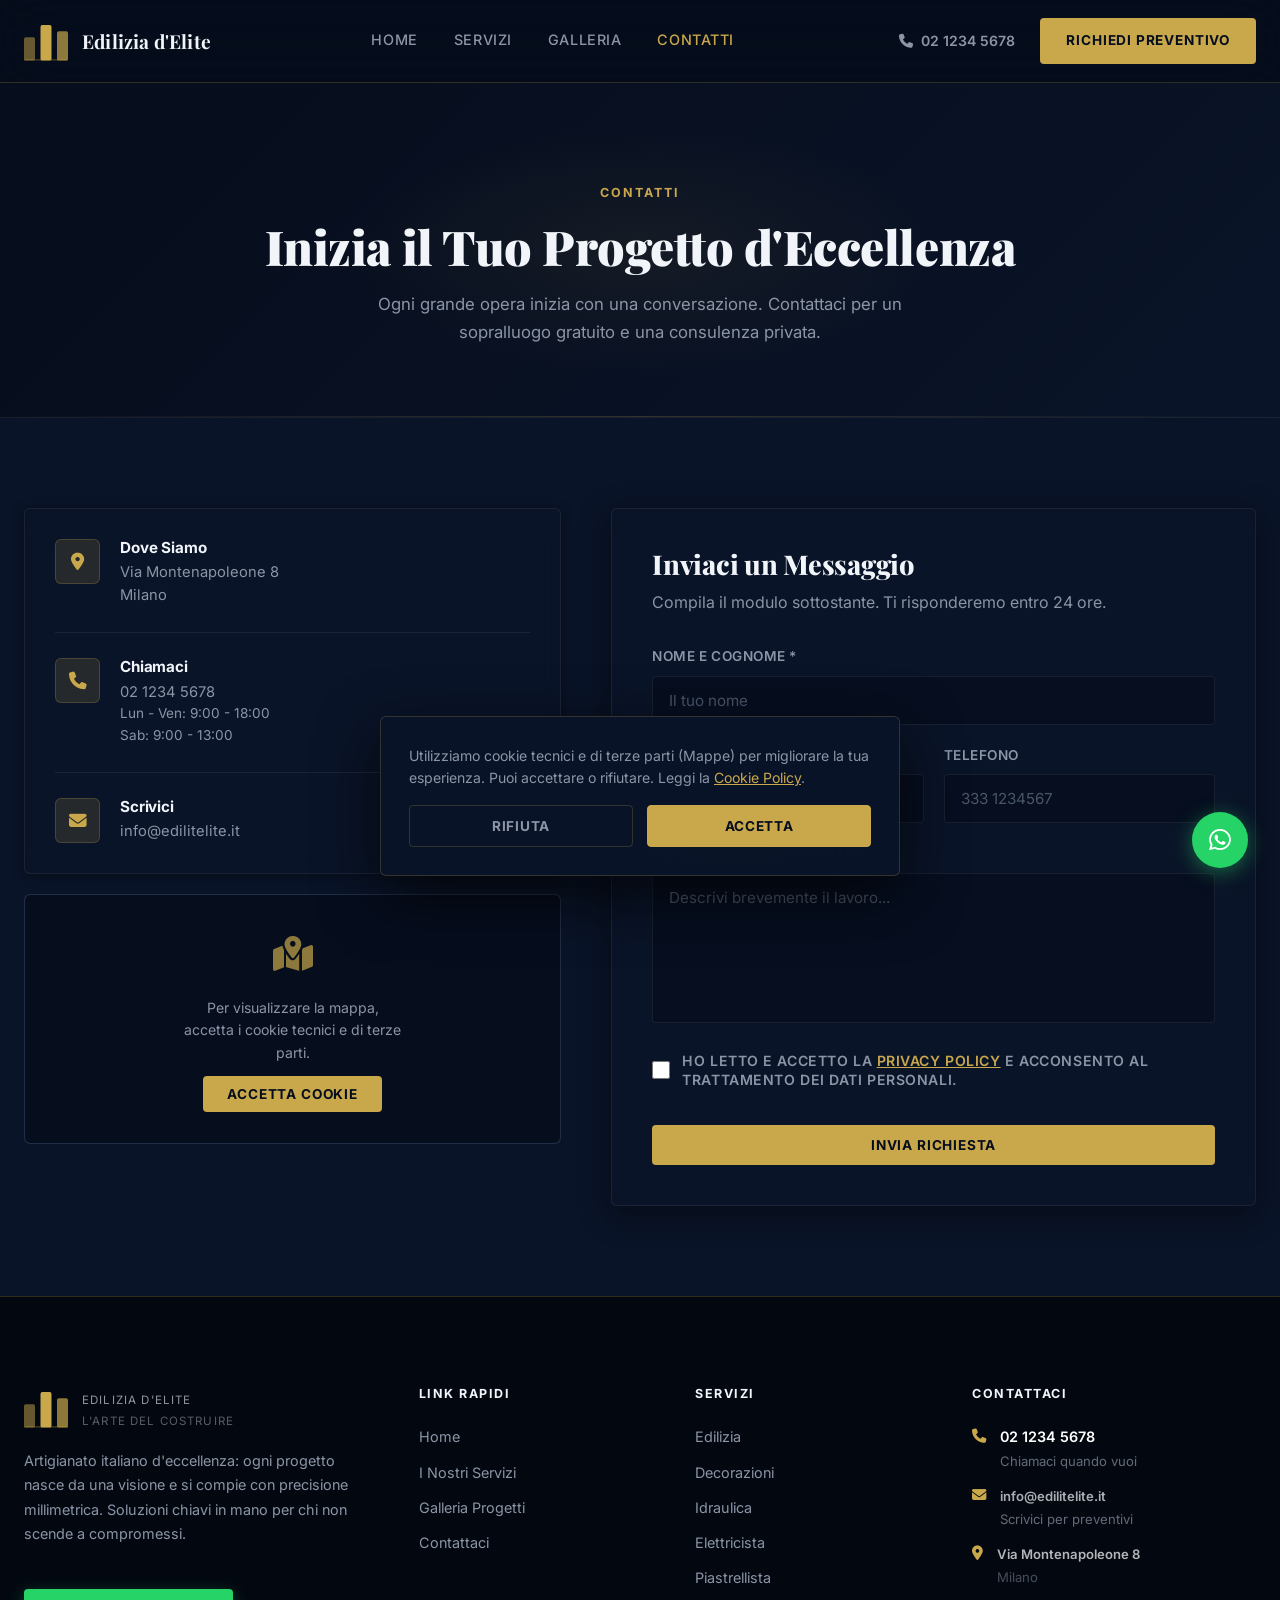
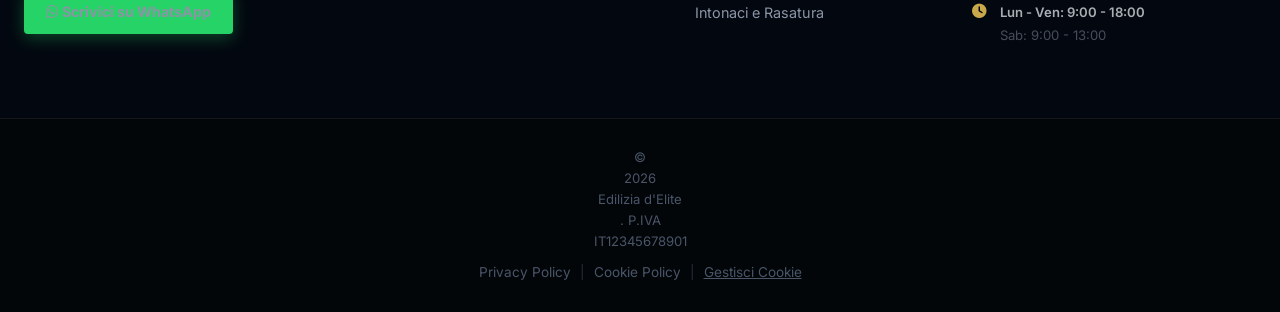
==== commit 41855636: "feat: privacy cookie blocking, mobile carousel, back-to-top, policy page luxury refactor Co-authored" ====
--- a/contatti.html
+++ b/contatti.html
@@ -123,16 +123,25 @@
                     </div>
 
                     <div class="map-wrapper">
-                        <!-- La mappa viene caricata da config.js tramite data-map-src -->
+                        <!-- Placeholder mostrato quando i cookie di terze parti non sono accettati -->
+                        <div id="map-placeholder" class="map-consent-placeholder">
+                            <div class="map-consent-inner">
+                                <div class="map-consent-icon"><i class="fa-solid fa-map-location-dot"></i></div>
+                                <p>Per visualizzare la mappa, accetta i cookie tecnici e di terze parti.</p>
+                                <button onclick="acceptCookiesAndLoadMap()" class="btn-red" style="margin-top:12px; padding: 10px 24px; font-size: 0.85rem;">Accetta Cookie</button>
+                            </div>
+                        </div>
+                        <!-- Iframe caricato da config.js solo se consenso accettato -->
                         <iframe
-                            data-map-src
+                            id="map-iframe"
                             title="Mappa sede"
                             width="100%"
                             height="100%"
                             frameborder="0"
                             scrolling="no"
                             marginheight="0"
-                            marginwidth="0">
+                            marginwidth="0"
+                            style="display:none; border:0;">
                         </iframe>
                     </div>
                 </div>
@@ -282,6 +291,11 @@
         <i class="fa-brands fa-whatsapp"></i>
     </a>
 
+    <!-- Back to Top Button -->
+    <button id="back-to-top" onclick="window.scrollTo({top:0,behavior:'smooth'})" aria-label="Torna su">
+        <i class="fa-solid fa-chevron-up"></i>
+    </button>
+
     <script>
         function toggleMenu() { 
             const menu = document.getElementById('mobileMenu');
@@ -290,10 +304,17 @@
         function acceptCookies() {
             document.getElementById('cookie-banner').classList.remove('show');
             localStorage.setItem('cookieConsent', 'accepted');
+            if (typeof window.loadConsentedMap === 'function') window.loadConsentedMap();
+        }
+        function acceptCookiesAndLoadMap() {
+            document.getElementById('cookie-banner').classList.remove('show');
+            localStorage.setItem('cookieConsent', 'accepted');
+            if (typeof window.loadConsentedMap === 'function') window.loadConsentedMap();
         }
         function rejectCookies() {
             document.getElementById('cookie-banner').classList.remove('show');
             localStorage.setItem('cookieConsent', 'rejected');
+            if (typeof window.loadConsentedMap === 'function') window.loadConsentedMap();
         }
         function reopenBanner() {
             document.getElementById('cookie-banner').classList.add('show');
@@ -312,6 +333,12 @@
                 if (window.scrollY > 60) { header.classList.add('scrolled'); }
                 else { header.classList.remove('scrolled'); }
             }
+            const btt = document.getElementById('back-to-top');
+            if (btt) {
+                const halfway = (document.documentElement.scrollHeight - window.innerHeight) * 0.5;
+                if (window.scrollY > halfway) { btt.classList.add('visible'); }
+                else { btt.classList.remove('visible'); }
+            }
         });
     </script>
     <script src="config.js"></script>
--- a/style.css
+++ b/style.css
@@ -1181,6 +1181,129 @@
 }
 
 
+/* --- 20. MAP CONSENT PLACEHOLDER --- */
+.map-consent-placeholder {
+    width: 100%; height: 100%;
+    background: rgba(6, 13, 28, 0.92);
+    backdrop-filter: blur(12px);
+    -webkit-backdrop-filter: blur(12px);
+    display: flex;
+    align-items: center;
+    justify-content: center;
+    border-radius: 6px;
+    text-align: center;
+}
+.map-consent-inner {
+    padding: 24px 28px;
+    max-width: 280px;
+}
+.map-consent-icon {
+    font-size: 2.2rem;
+    color: var(--accent);
+    margin-bottom: 14px;
+    opacity: 0.7;
+}
+.map-consent-inner p {
+    font-family: 'Inter', sans-serif;
+    font-size: 0.88rem;
+    color: var(--text-secondary);
+    line-height: 1.6;
+    margin: 0;
+}
+
+
+/* --- 21. BACK TO TOP BUTTON --- */
+#back-to-top {
+    position: fixed;
+    bottom: 100px;
+    right: 32px;
+    width: 42px; height: 42px;
+    background: rgba(10, 20, 40, 0.88);
+    backdrop-filter: blur(12px);
+    -webkit-backdrop-filter: blur(12px);
+    border: 1px solid var(--border);
+    border-radius: 4px;
+    color: var(--accent);
+    font-size: 1rem;
+    display: flex;
+    align-items: center;
+    justify-content: center;
+    cursor: pointer;
+    z-index: 9998;
+    opacity: 0;
+    transform: translateY(12px);
+    transition: opacity 0.3s ease, transform 0.3s ease, background 0.2s ease, border-color 0.2s ease;
+    pointer-events: none;
+}
+#back-to-top.visible {
+    opacity: 1;
+    transform: translateY(0);
+    pointer-events: auto;
+}
+#back-to-top:hover {
+    background: var(--accent);
+    border-color: var(--accent);
+    color: #060D1C;
+}
+
+
+/* --- 22. MOBILE SERVICES CAROUSEL --- */
+@media (max-width: 768px) {
+    .services-section { padding: 60px 0; }
+    .gallery-section { padding: 60px 0; }
+    .section-padding { padding: 60px 0; }
+    .cta-section { padding: 70px 0; }
+    .section-header { margin-bottom: 36px; }
+
+    /* Horizontal carousel on mobile */
+    .services-grid {
+        display: flex;
+        flex-wrap: nowrap;
+        overflow-x: auto;
+        gap: 14px;
+        scroll-snap-type: x mandatory;
+        -webkit-overflow-scrolling: touch;
+        padding-bottom: 12px;
+        /* hide scrollbar visually */
+        scrollbar-width: none;
+    }
+    .services-grid::-webkit-scrollbar { display: none; }
+
+    .service-card {
+        min-width: 78vw;
+        max-width: 82vw;
+        scroll-snap-align: start;
+        flex-shrink: 0;
+        /* reset bento grid overrides */
+        grid-column: unset !important;
+        grid-row: unset !important;
+        min-height: unset !important;
+        flex-direction: column !important;
+    }
+    /* 6th card: back to column on mobile */
+    .service-card:nth-child(6) {
+        flex-direction: column !important;
+        padding: 32px !important;
+    }
+    .service-card:nth-child(6) .link-arrow { margin-left: 0 !important; }
+
+    /* Carousel scroll hint dots */
+    .services-carousel-hint {
+        text-align: center;
+        margin-top: 16px;
+        color: var(--text-muted);
+        font-size: 0.75rem;
+        font-family: 'Inter', sans-serif;
+        letter-spacing: 0.05em;
+        display: flex;
+        align-items: center;
+        justify-content: center;
+        gap: 6px;
+    }
+    .services-carousel-hint i { font-size: 0.7rem; opacity: 0.6; }
+}
+
+
 /* ============================================================
    RESPONSIVE
    ============================================================ */
@@ -1217,14 +1340,6 @@
     .trust-row { flex-direction: column; align-items: center; gap: 20px; }
     .trust-row .trust-item { justify-content: center; }
 
-    .services-grid {
-        grid-template-columns: 1fr;
-        grid-template-rows: auto;
-    }
-    .service-card { grid-column: auto !important; grid-row: auto !important; }
-    .service-card:nth-child(6) { flex-direction: column; padding: 32px; }
-    .service-card:nth-child(6) .link-arrow { margin-left: 0; }
-
     .gallery-grid { grid-template-columns: repeat(2, 1fr); }
     .about-layout { gap: 40px; }
     .titolare-img { height: 300px; }
